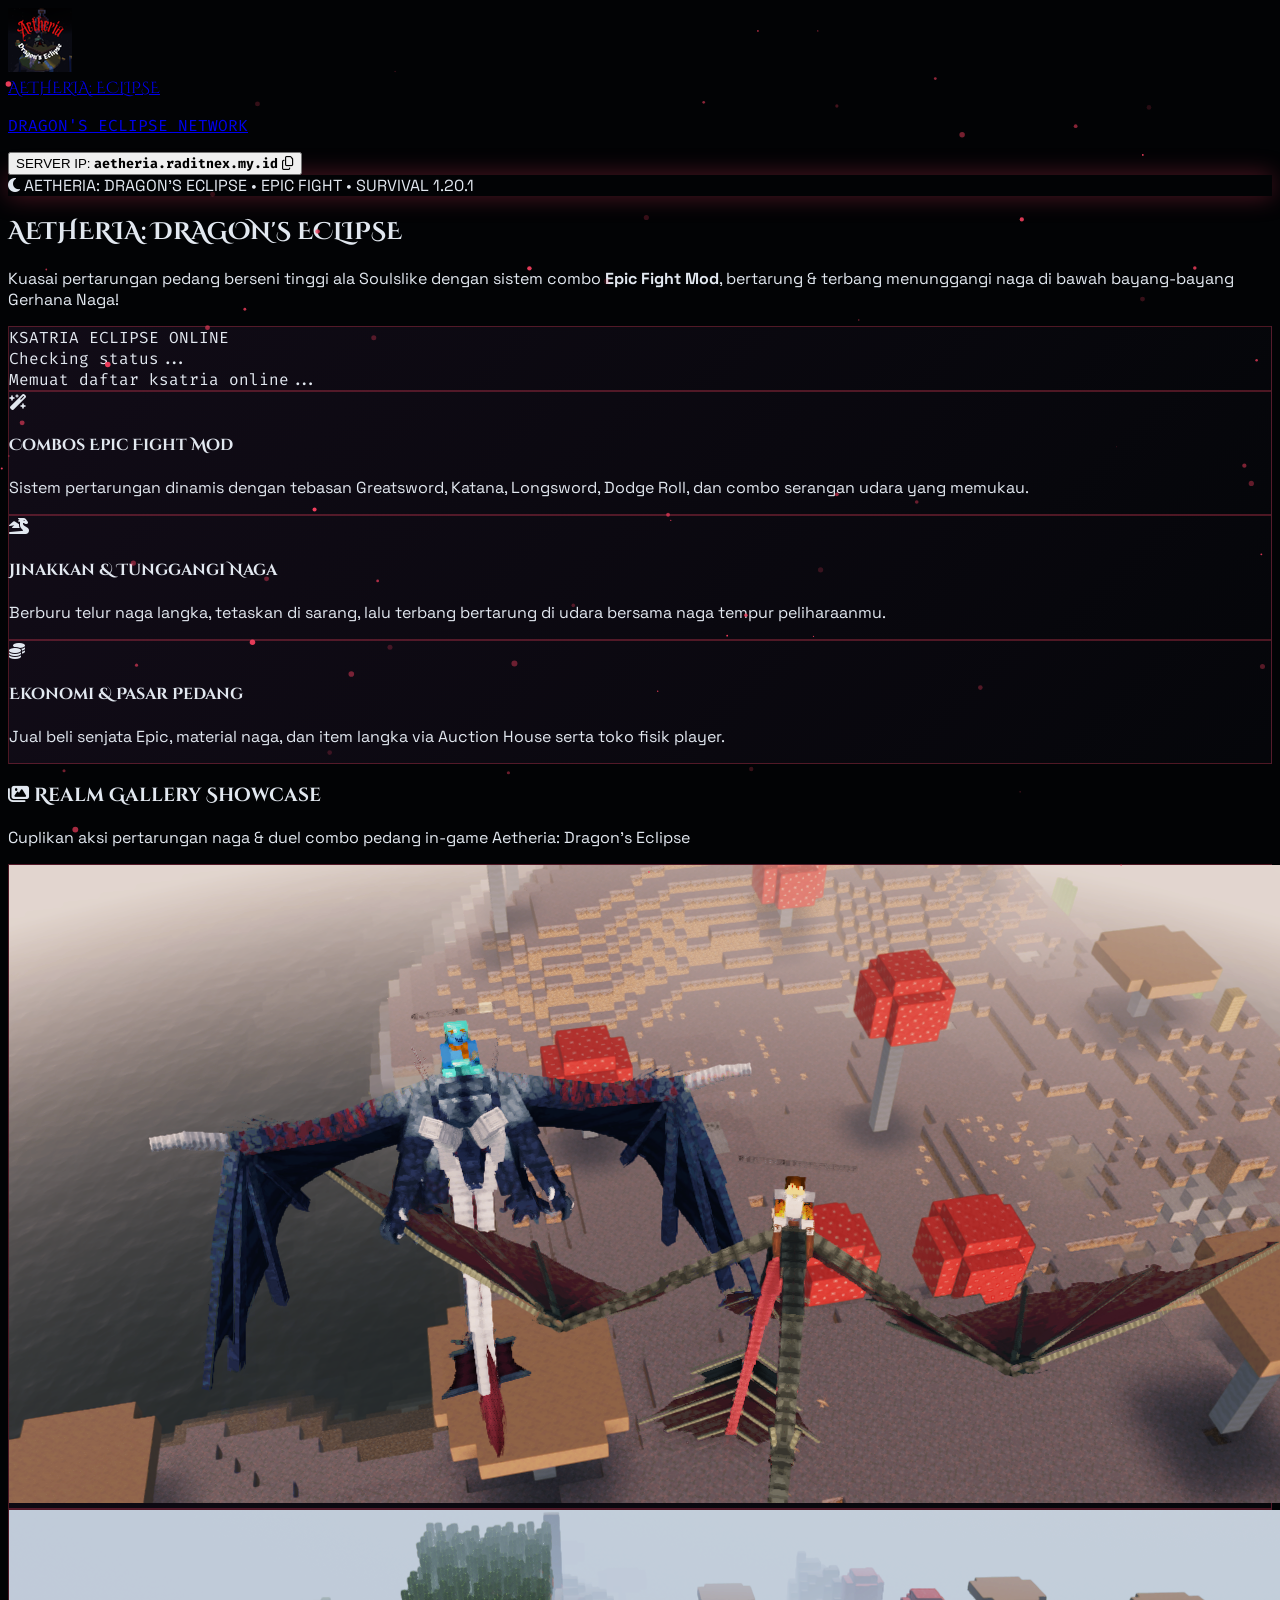
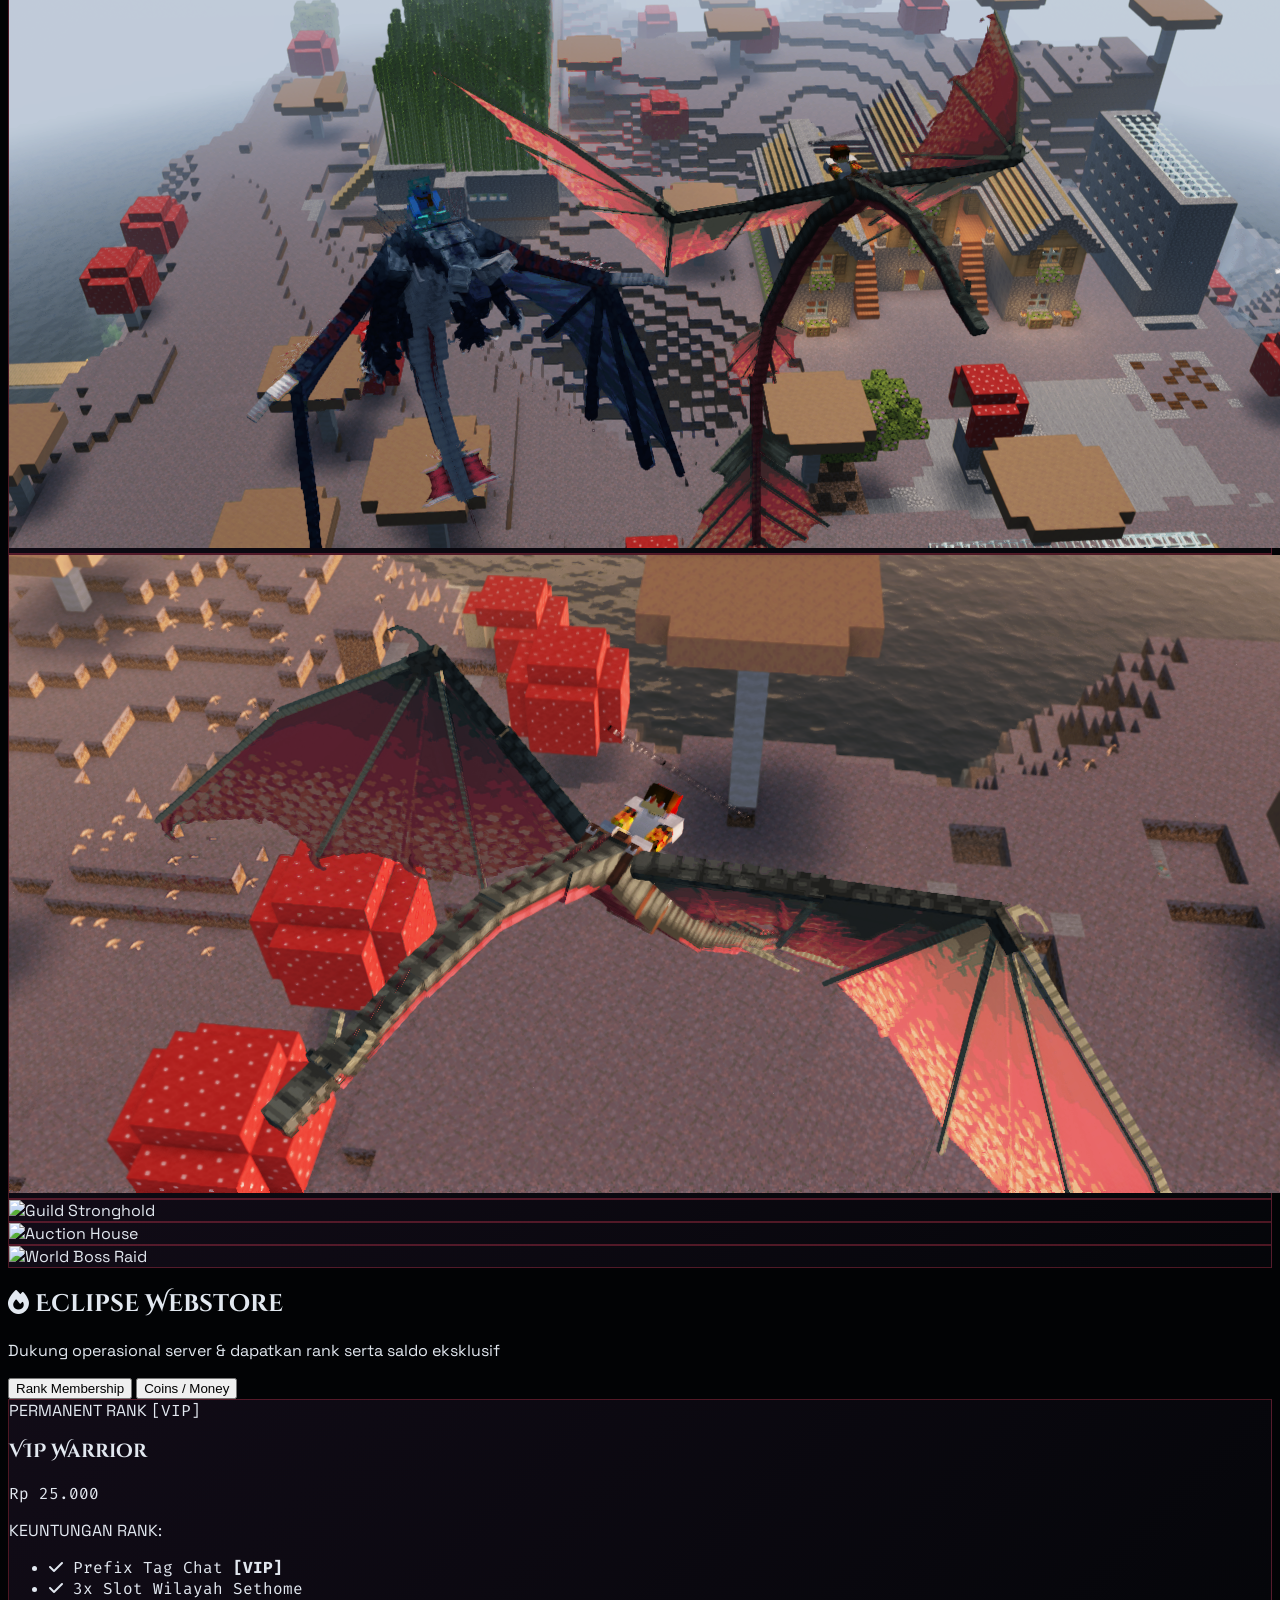
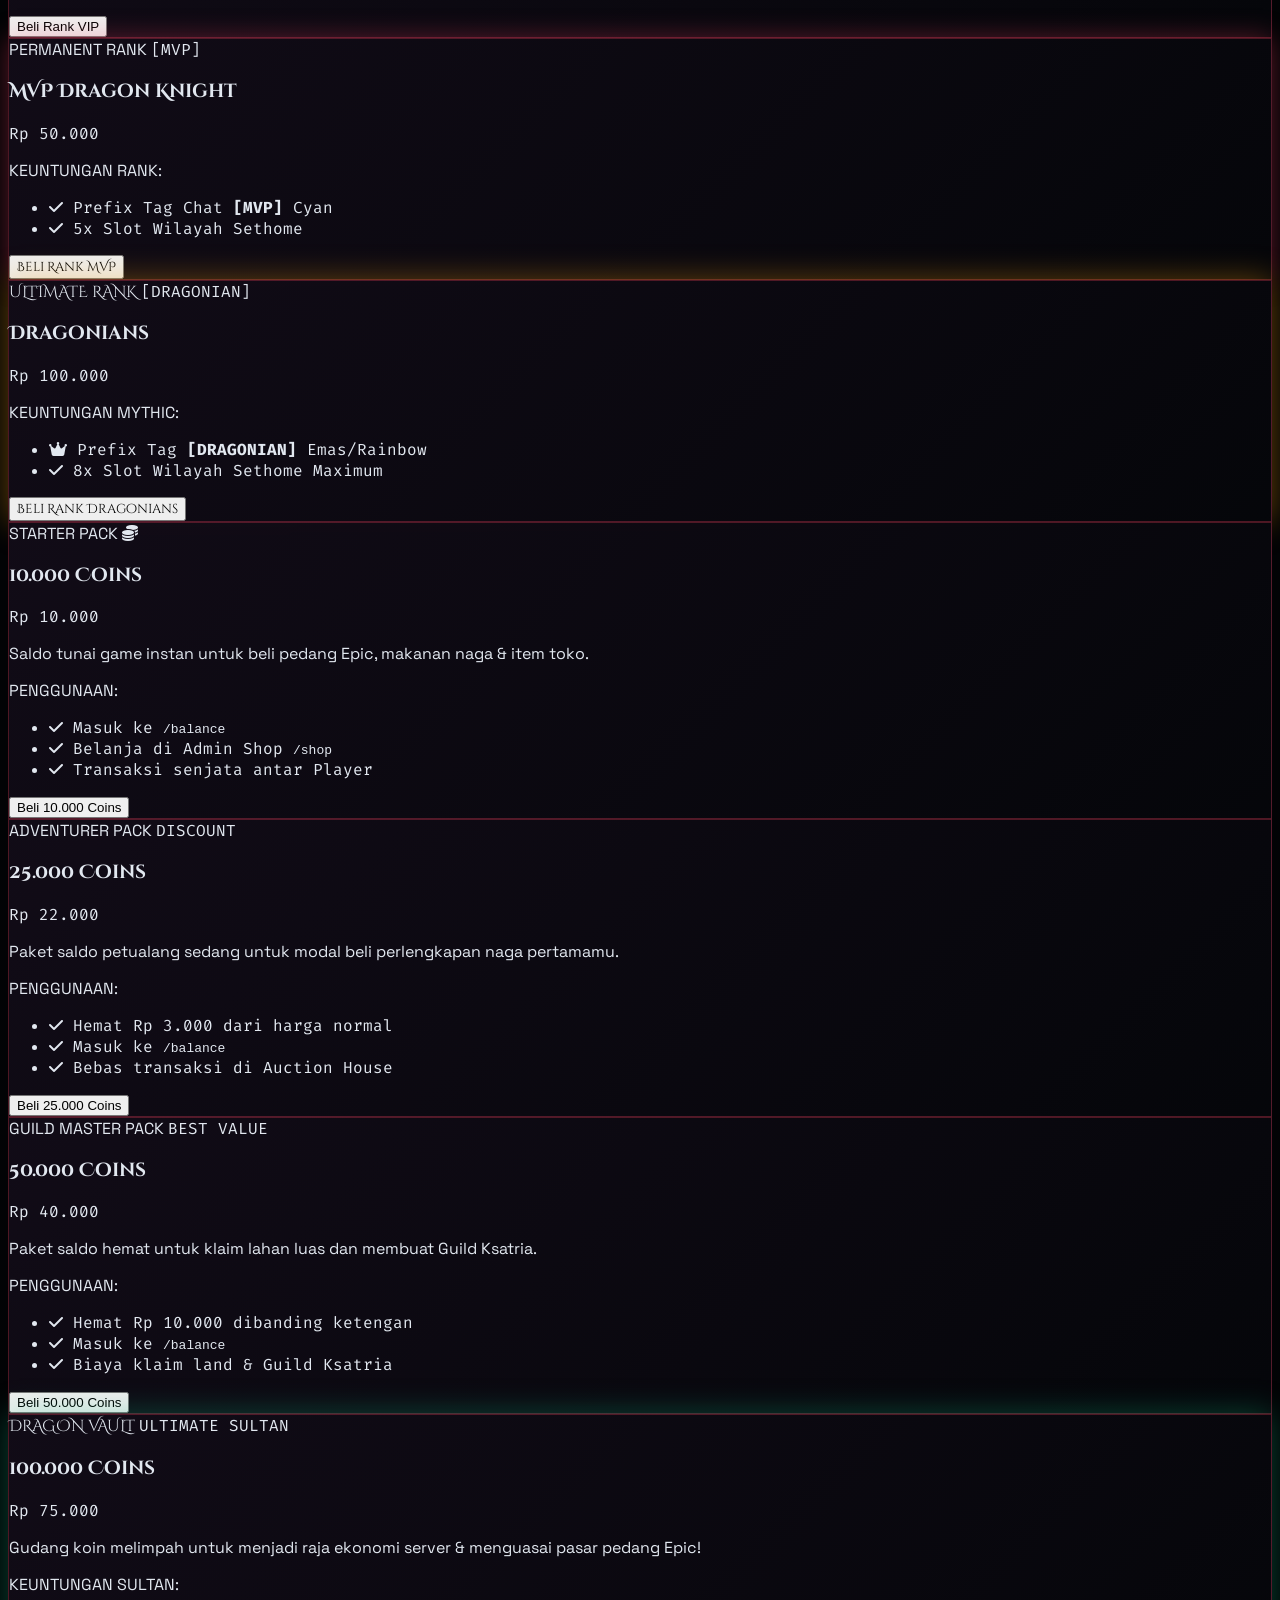
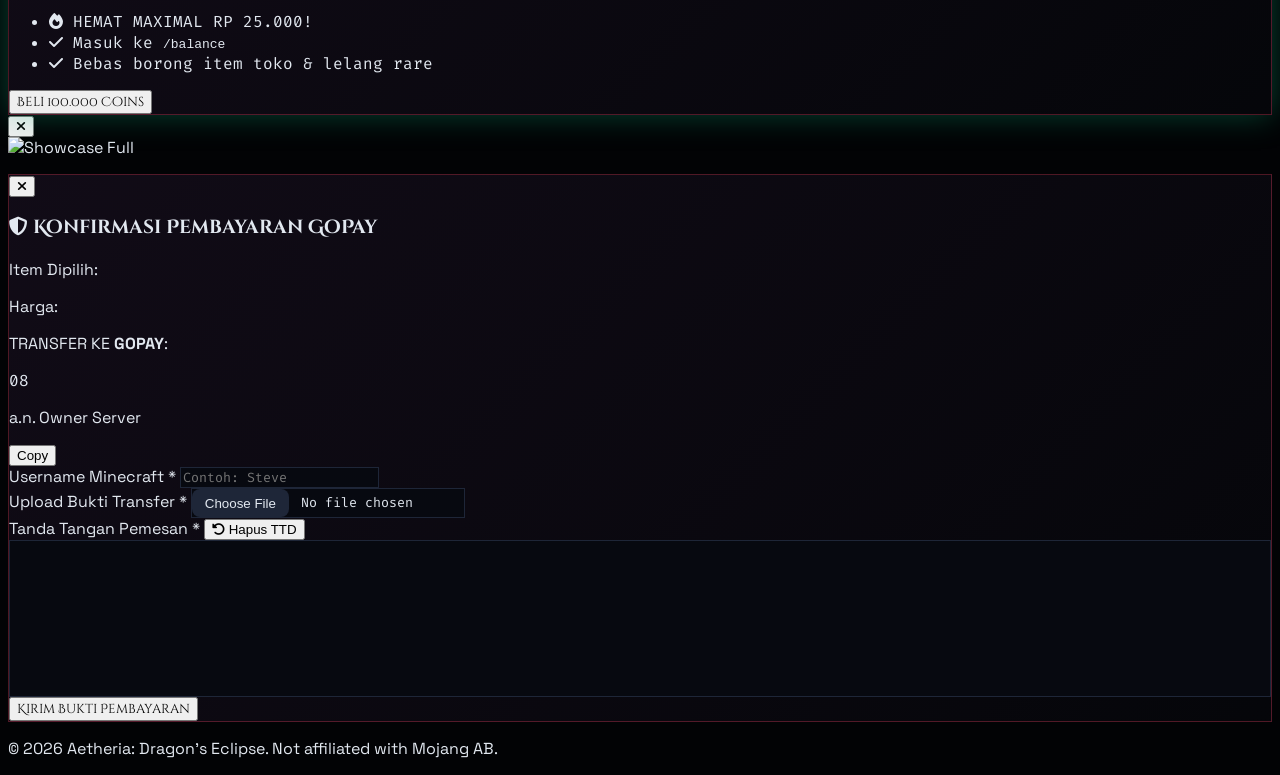
==== index.html @ 5180833a "tuf" ====
<!DOCTYPE html>
<html lang="id">
<head>
  <meta charset="UTF-8">
  <meta name="viewport" content="width=device-width, initial-scale=1.0">
  <title>Aetheria: Dragon's Eclipse — Official Action RPG & Survival Realm</title>

  <!-- FAVICON -->
  <link rel="icon" type="image/png" href="aetheria.png">

  <!-- Tailwind CSS CDN -->
  <script src="https://cdn.tailwindcss.com"></script>
  <!-- Google Fonts: Cinzel Decorative, Space Grotesk, & Fira Code -->
  <link rel="preconnect" href="https://fonts.googleapis.com">
  <link rel="preconnect" href="https://fonts.gstatic.com" crossorigin>
  <link href="https://fonts.googleapis.com/css2?family=Cinzel+Decorative:wght@700;900&family=Fira+Code:wght@500;700&family=Space+Grotesk:wght@500;600;700;800&display=swap" rel="stylesheet">
  <!-- Signature Pad CDN -->
  <script src="https://cdn.jsdelivr.net/npm/signature_pad@4.1.7/dist/signature_pad.umd.min.js"></script>
  <!-- FontAwesome Icons -->
  <link rel="stylesheet" href="https://cdnjs.cloudflare.com/ajax/libs/font-awesome/6.4.0/css/all.min.css">

  <style>
    body {
      background-color: #020305;
      color: #e2e8f0;
      font-family: 'Space Grotesk', sans-serif;
      overflow-x: hidden;
    }
    .font-epic {
      font-family: 'Cinzel Decorative', serif;
    }
    .font-mono-code {
      font-family: 'Fira Code', monospace;
    }

    /* Fullscreen Particle Canvas */
    #emberCanvas {
      position: fixed;
      top: 0;
      left: 0;
      width: 100vw;
      height: 100vh;
      pointer-events: none;
      z-index: 1;
    }

    /* AAA Game Supreme Glass Cards */
    .supreme-card {
      background: linear-gradient(135deg, rgba(18, 12, 24, 0.95), rgba(5, 6, 10, 0.98));
      border: 1px solid rgba(244, 63, 94, 0.3);
      backdrop-filter: blur(14px);
      transition: all 0.35s cubic-bezier(0.25, 0.8, 0.25, 1);
    }
    .supreme-card:hover {
      border-color: rgba(244, 63, 94, 0.9);
      box-shadow: 0 0 35px -5px rgba(244, 63, 94, 0.45);
      transform: translateY(-4px);
    }

    /* Animated Fire Aura Glowing Text */
    @keyframes dragonGlow {
      0%, 100% { 
        text-shadow: 0 0 25px rgba(244, 63, 94, 0.8), 0 0 50px rgba(245, 158, 11, 0.5); 
      }
      50% { 
        text-shadow: 0 0 45px rgba(244, 63, 94, 1), 0 0 75px rgba(245, 158, 11, 0.8), 0 0 100px rgba(225, 29, 72, 0.6); 
      }
    }
    .dragon-title {
      animation: dragonGlow 2.8s infinite ease-in-out;
    }

    .glow-rose {
      box-shadow: 0 0 25px rgba(244, 63, 94, 0.35);
    }
    .glow-gold {
      box-shadow: 0 0 30px rgba(245, 158, 11, 0.4);
    }
    .glow-emerald {
      box-shadow: 0 0 30px rgba(16, 185, 129, 0.35);
    }

    .input-box {
      background-color: #070910;
      border: 1px solid #1e2638;
      transition: all 0.2s ease-in-out;
    }
    .input-box:focus {
      border-color: #f43f5e;
      box-shadow: 0 0 12px rgba(244, 63, 94, 0.3);
      outline: none;
    }
    
    /* File Input Styling Fix */
    input[type="file"]::file-selector-button {
      background-color: #1e2638;
      color: #e2e8f0;
      border: none;
      padding: 0.4rem 0.8rem;
      border-radius: 0.5rem;
      margin-right: 0.75rem;
      cursor: pointer;
      transition: background 0.2s;
    }
    input[type="file"]::file-selector-button:hover {
      background-color: #f43f5e;
      color: #ffffff;
    }
  </style>
</head>
<body class="min-h-screen flex flex-col justify-between antialiased selection:bg-rose-600 selection:text-white relative">

  <!-- DYNAMIC EMBERS & MAGIC CANVAS -->
  <canvas id="emberCanvas"></canvas>

  <!-- CUSTOM HUD TOAST NOTIFICATION CONTAINER -->
  <div id="toast-container" class="fixed bottom-5 right-5 z-50 flex flex-col gap-3 pointer-events-none"></div>

  <div class="relative z-10 flex flex-col justify-between min-h-screen">
    
    <!-- TOP NAVBAR -->
    <header class="border-b border-rose-950/80 bg-[#020305]/95 sticky top-0 z-40 backdrop-blur-md">
      <div class="max-w-6xl mx-auto px-4 py-3 flex flex-col sm:flex-row justify-between items-center gap-3">
        
        <!-- LOGO BRAND -->
        <a href="#" class="flex items-center gap-3 group w-full sm:w-auto justify-between sm:justify-start">
          <div class="flex items-center gap-3">
            <!-- LOGO PNG CONTAINER (Border & BG dihapus agar transparan & pas) -->
            <div class="w-9 h-9 sm:w-10 sm:h-10 flex items-center justify-center group-hover:scale-105 transition shrink-0">
              <img src="aetheria.png" alt="Aetheria Logo" class="w-full h-full object-contain">
            </div>
            <div>
              <span class="font-epic font-black text-base sm:text-lg text-white tracking-widest block leading-tight">AETHERIA<span class="text-rose-500">: ECLIPSE</span></span>
              <p class="text-[9px] sm:text-[10px] text-slate-400 font-mono-code tracking-tight">DRAGON'S ECLIPSE NETWORK</p>
            </div>
          </div>
        </a>

        <!-- SERVER IP COPY WIDGET -->
        <button onclick="copyIP('aetheria.raditnex.my.id')" class="w-full sm:w-auto bg-slate-900/90 hover:bg-slate-800 border border-rose-500/50 text-xs px-3.5 py-2 rounded-xl transition flex items-center justify-center sm:justify-start gap-2 shadow-lg shadow-rose-950/40 active:scale-95">
          <span class="w-2 h-2 rounded-full bg-emerald-400 animate-pulse shrink-0"></span>
          <span class="text-slate-300 truncate text-[11px] sm:text-xs">SERVER IP: <strong class="text-white font-mono-code">aetheria.raditnex.my.id</strong></span>
          <i class="fa-regular fa-copy text-rose-400 shrink-0 ml-1"></i>
        </button>

      </div>
    </header>

    <!-- HERO SECTION -->
    <section class="max-w-6xl mx-auto px-4 py-8 md:py-20 w-full text-center">
      <div class="inline-flex items-center gap-2 bg-rose-950/90 border border-rose-500/60 text-rose-300 text-[10px] sm:text-xs font-semibold px-3 py-1.5 rounded-full mb-5 glow-rose max-w-full">
        <i class="fa-solid fa-moon text-amber-400 shrink-0"></i> 
        <span class="truncate">AETHERIA: DRAGON'S ECLIPSE • EPIC FIGHT • SURVIVAL 1.20.1</span>
      </div>
      
      <h1 class="text-3xl sm:text-5xl md:text-7xl font-black text-white tracking-tight leading-tight sm:leading-none uppercase font-epic dragon-title px-2">
        AETHERIA: <span class="bg-gradient-to-r from-rose-500 via-amber-400 to-rose-600 bg-clip-text text-transparent block sm:inline">DRAGON'S ECLIPSE</span>
      </h1>
      
      <p class="mt-4 sm:mt-5 text-slate-300 text-xs sm:text-base leading-relaxed max-w-2xl mx-auto px-2">
        Kuasai pertarungan pedang berseni tinggi ala Soulslike dengan sistem combo <strong class="text-rose-400">Epic Fight Mod</strong>, bertarung & terbang menunggangi naga di bawah bayang-bayang Gerhana Naga!
      </p>

      <!-- LIVE PLAYER LIST WIDGET -->
      <div class="mt-8 sm:mt-10 max-w-2xl mx-auto supreme-card p-4 sm:p-6 rounded-2xl text-left border-rose-500/50">
        <div class="flex flex-wrap justify-between items-center pb-3 border-b border-slate-800/80 gap-2">
          <div class="flex items-center gap-2">
            <span id="server-status-dot" class="w-2.5 h-2.5 rounded-full bg-gray-500"></span>
            <span class="text-[11px] sm:text-xs font-extrabold text-white uppercase font-mono-code tracking-wider">KSATRIA ECLIPSE ONLINE</span>
          </div>
          <div class="text-[11px] sm:text-xs font-mono-code text-slate-400">
            <span id="player-count-text" class="text-rose-400 font-bold">Checking status...</span>
          </div>
        </div>

        <!-- PLAYER AVATARS CONTAINER -->
        <div id="player-list-container" class="mt-3 sm:mt-4 flex flex-wrap gap-2 items-center min-h-[40px]">
          <span class="text-xs text-slate-500 italic font-mono-code">Memuat daftar ksatria online...</span>
        </div>
      </div>
    </section>

    <!-- GAMEPLAY HIGHLIGHTS -->
    <section class="max-w-6xl mx-auto px-4 py-4 sm:py-6 w-full">
      <div class="grid grid-cols-1 md:grid-cols-3 gap-4 sm:gap-6">
        
        <div class="supreme-card p-5 sm:p-6 rounded-2xl flex flex-col justify-start">
          <div class="w-10 h-10 sm:w-12 sm:h-12 bg-rose-500/10 border border-rose-500/40 text-rose-400 rounded-xl flex items-center justify-center text-lg sm:text-xl mb-3 sm:mb-4 shadow-lg shadow-rose-950/50">
            <i class="fa-solid fa-wand-magic-sparkles"></i>
          </div>
          <h4 class="text-base sm:text-lg font-bold text-white mb-1.5 font-epic">Combos Epic Fight Mod</h4>
          <p class="text-xs text-slate-400 leading-relaxed">Sistem pertarungan dinamis dengan tebasan Greatsword, Katana, Longsword, Dodge Roll, dan combo serangan udara yang memukau.</p>
        </div>

        <div class="supreme-card p-5 sm:p-6 rounded-2xl flex flex-col justify-start">
          <div class="w-10 h-10 sm:w-12 sm:h-12 bg-amber-500/10 border border-amber-500/40 text-amber-400 rounded-xl flex items-center justify-center text-lg sm:text-xl mb-3 sm:mb-4 shadow-lg shadow-amber-950/50">
            <i class="fa-solid fa-dragon"></i>
          </div>
          <h4 class="text-base sm:text-lg font-bold text-white mb-1.5 font-epic">Jinakkan & Tunggangi Naga</h4>
          <p class="text-xs text-slate-400 leading-relaxed">Berburu telur naga langka, tetaskan di sarang, lalu terbang bertarung di udara bersama naga tempur peliharaanmu.</p>
        </div>

        <div class="supreme-card p-5 sm:p-6 rounded-2xl flex flex-col justify-start">
          <div class="w-10 h-10 sm:w-12 sm:h-12 bg-emerald-500/10 border border-emerald-500/40 text-emerald-400 rounded-xl flex items-center justify-center text-lg sm:text-xl mb-3 sm:mb-4 shadow-lg shadow-emerald-950/50">
            <i class="fa-solid fa-coins"></i>
          </div>
          <h4 class="text-base sm:text-lg font-bold text-white mb-1.5 font-epic">Ekonomi & Pasar Pedang</h4>
          <p class="text-xs text-slate-400 leading-relaxed">Jual beli senjata Epic, material naga, dan item langka via Auction House serta toko fisik player.</p>
        </div>

      </div>
    </section>

    <!-- MEDIA GALLERY SECTION -->
    <section class="max-w-6xl mx-auto px-4 py-8 sm:py-10 w-full">
      <div class="flex flex-col sm:flex-row justify-between items-start sm:items-center gap-2 mb-6 sm:mb-8">
        <div>
          <h3 class="text-xl sm:text-3xl font-black text-white tracking-tight font-epic flex items-center gap-2.5">
            <i class="fa-solid fa-images text-rose-500"></i> Realm Gallery Showcase
          </h3>
          <p class="text-xs text-slate-400 mt-1">Cuplikan aksi pertarungan naga & duel combo pedang in-game Aetheria: Dragon's Eclipse</p>
        </div>
      </div>

      <!-- GALLERY GRID -->
      <div class="grid grid-cols-1 sm:grid-cols-2 md:grid-cols-3 gap-4 sm:gap-5">
        
        <!-- PHOTO 1 -->
        <div onclick="openLightbox('img1.png', 'Pertarungan Sengit Naga Fire Drake')" class="group supreme-card rounded-2xl overflow-hidden cursor-pointer relative">
          <div class="aspect-video overflow-hidden">
            <img src="./albums/img1.png" alt="Dragon Battle" class="w-full h-full object-cover group-hover:scale-110 transition duration-500">
          </div>
        </div>

        <!-- PHOTO 2 -->
        <div onclick="openLightbox('img2.png', 'Duel Combo Pedang Epic Fight')" class="group supreme-card rounded-2xl overflow-hidden cursor-pointer relative">
          <div class="aspect-video overflow-hidden">
            <img src="./albums/img2.png" alt="Epic Sword Fight" class="w-full h-full object-cover group-hover:scale-110 transition duration-500">
          </div>
        </div>

        <!-- PHOTO 3 -->
        <div onclick="openLightbox('img3.png', 'Terbang Menjelajahi Sarang Naga')" class="group supreme-card rounded-2xl overflow-hidden cursor-pointer relative">
          <div class="aspect-video overflow-hidden">
            <img src="./albums/img3.png" alt="Dragon Mount Flight" class="w-full h-full object-cover group-hover:scale-110 transition duration-500">
          </div>
        </div>

        <!-- PHOTO 4 -->
        <div onclick="openLightbox('img4.png', 'Kastil Pertahanan Guild Ksatria')" class="group supreme-card rounded-2xl overflow-hidden cursor-pointer relative">
          <div class="aspect-video overflow-hidden">
            <img src="./albums/img4.png" alt="Guild Stronghold" class="w-full h-full object-cover group-hover:scale-110 transition duration-500">
          </div>
        </div>

        <!-- PHOTO 5 -->
        <div onclick="openLightbox('img5.png', 'Pasar Lelang Pedang & Item Rare')" class="group supreme-card rounded-2xl overflow-hidden cursor-pointer relative">
          <div class="aspect-video overflow-hidden">
            <img src="./albums/galeri5.png" alt="Auction House" class="w-full h-full object-cover group-hover:scale-110 transition duration-500">
          </div>
        </div>

        <!-- PHOTO 6 -->
        <div onclick="openLightbox('img6.png', 'Raid Boss Dragon World Event')" class="group supreme-card rounded-2xl overflow-hidden cursor-pointer relative">
          <div class="aspect-video overflow-hidden">
            <img src="./albums/img6.png" alt="World Boss Raid" class="w-full h-full object-cover group-hover:scale-110 transition duration-500">
          </div>
        </div>

      </div>
    </section>

    <!-- WEBSTORE CATALOG -->
    <main id="store" class="max-w-6xl mx-auto px-4 py-8 sm:py-12 w-full border-t border-slate-800/80">
      
      <!-- CATEGORY SWITCHER -->
      <div class="flex flex-col sm:flex-row justify-between items-start sm:items-center gap-4 mb-8">
        <div>
          <h2 class="text-2xl sm:text-3xl font-black text-white tracking-tight font-epic flex items-center gap-2">
            <i class="fa-solid fa-fire text-rose-500"></i> Eclipse Webstore
          </h2>
          <p class="text-xs text-slate-400 mt-0.5">Dukung operasional server & dapatkan rank serta saldo eksklusif</p>
        </div>

        <div class="flex w-full sm:w-auto bg-slate-900/90 p-1.5 rounded-xl border border-slate-800 text-xs font-semibold">
          <button onclick="switchTab('rank')" id="tab-rank" class="flex-1 sm:flex-none px-4 sm:px-5 py-2.5 rounded-lg bg-rose-600 text-white shadow-lg shadow-rose-900/40 transition">
            Rank Membership
          </button>
          <button onclick="switchTab('money')" id="tab-money" class="flex-1 sm:flex-none px-4 sm:px-5 py-2.5 rounded-lg text-slate-400 hover:text-white transition">
            Coins / Money
          </button>
        </div>
      </div>

      <!-- CATALOG GRID -->
      <div class="grid grid-cols-1 sm:grid-cols-2 lg:grid-cols-3 gap-6" id="store-grid">
        
        <!-- ITEM RANK 1: VIP WARRIOR -->
        <div class="item-card item-rank supreme-card p-5 sm:p-6 rounded-2xl flex flex-col justify-between">
          <div>
            <div class="flex justify-between items-center mb-3">
              <span class="bg-amber-500/10 text-amber-400 border border-amber-500/30 text-[11px] font-semibold px-2.5 py-1 rounded-md">PERMANENT RANK</span>
              <span class="text-xs font-mono-code text-amber-400 font-bold">[VIP]</span>
            </div>

            <h3 class="text-xl sm:text-2xl font-bold text-white font-epic">VIP Warrior</h3>
            <p class="text-2xl sm:text-3xl font-extrabold text-amber-400 my-2 font-mono-code">Rp 25.000</p>
            <p class="text-xs text-slate-400 mb-6 leading-relaxed"></p> <!-- deskripsi rank -->

            <div class="border-t border-slate-800/80 pt-4 mb-6">
              <p class="text-[11px] font-bold text-slate-400 uppercase tracking-wider mb-3">KEUNTUNGAN RANK:</p>
              <ul class="text-xs text-slate-300 space-y-2.5 font-mono-code">
                <li class="flex items-center gap-2"><i class="fa-solid fa-check text-amber-400"></i> Prefix Tag Chat <strong class="text-amber-300">[VIP]</strong></li>
                <li class="flex items-center gap-2"><i class="fa-solid fa-check text-amber-400"></i> 3x Slot Wilayah Sethome</li>
              </ul>
            </div>
          </div>

          <button onclick="openModal('VIP Warrior', 'Rp 25.000', 'Rank')" class="w-full bg-amber-500 hover:bg-amber-400 text-slate-950 font-bold py-3 rounded-xl transition text-xs shadow-lg shadow-amber-950/40">
            Beli Rank VIP
          </button>
        </div>

        <!-- ITEM RANK 2: MVP DRAGON KNIGHT -->
        <div class="item-card item-rank supreme-card p-5 sm:p-6 rounded-2xl flex flex-col justify-between border-rose-500/60 glow-rose">
          <div>
            <div class="flex justify-between items-center mb-3">
              <span class="bg-rose-500/10 text-rose-400 border border-rose-500/30 text-[11px] font-semibold px-2.5 py-1 rounded-md">PERMANENT RANK</span>
              <span class="text-xs font-mono-code text-cyan-400 font-bold">[MVP]</span>
            </div>

            <h3 class="text-xl sm:text-2xl font-bold text-white font-epic">MVP Dragon Knight</h3>
            <p class="text-2xl sm:text-3xl font-extrabold text-amber-400 my-2 font-mono-code">Rp 50.000</p>
            <p class="text-xs text-slate-400 mb-6 leading-relaxed"></p> <!-- deskripsi rank -->

            <div class="border-t border-slate-800/80 pt-4 mb-6">
              <p class="text-[11px] font-bold text-slate-400 uppercase tracking-wider mb-3">KEUNTUNGAN RANK:</p>
              <ul class="text-xs text-slate-300 space-y-2.5 font-mono-code">
                <li class="flex items-center gap-2"><i class="fa-solid fa-check text-rose-400"></i> Prefix Tag Chat <strong class="text-cyan-300">[MVP]</strong> Cyan</li>
                <li class="flex items-center gap-2"><i class="fa-solid fa-check text-rose-400"></i> 5x Slot Wilayah Sethome</li>
              </ul>
            </div>
          </div>

          <button onclick="openModal('MVP Dragon Knight', 'Rp 50.000', 'Rank')" class="w-full bg-rose-600 hover:bg-rose-500 text-white font-bold py-3 rounded-xl transition text-xs shadow-lg shadow-rose-950/40 font-epic">
            Beli Rank MVP
          </button>
        </div>

        <!-- ITEM RANK 3: DRAGONIAN -->
        <div class="item-card item-rank supreme-card p-5 sm:p-6 rounded-2xl flex flex-col justify-between border-amber-500/80 glow-gold relative overflow-hidden">
          <div class="absolute -right-10 -top-10 w-28 h-28 bg-amber-500/10 rounded-full blur-2xl pointer-events-none"></div>
          <div>
            <div class="flex justify-between items-center mb-3">
              <span class="bg-gradient-to-r from-amber-500/20 to-rose-500/20 text-amber-300 border border-amber-500/40 text-[11px] font-extrabold px-2.5 py-1 rounded-md font-epic">ULTIMATE RANK</span>
              <span class="text-xs font-mono-code text-amber-300 font-extrabold tracking-wider">[DRAGONIAN]</span>
            </div>

            <h3 class="text-xl sm:text-2xl font-bold text-transparent bg-clip-text bg-gradient-to-r from-amber-300 via-rose-300 to-amber-400 font-epic">Dragonians</h3>
            <p class="text-2xl sm:text-3xl font-extrabold text-amber-300 my-2 font-mono-code">Rp 100.000</p>

            <div class="border-t border-slate-800/80 pt-4 mb-6">
              <p class="text-[11px] font-bold text-amber-400 uppercase tracking-wider mb-3">KEUNTUNGAN MYTHIC:</p>
              <ul class="text-xs text-slate-300 space-y-2.5 font-mono-code">
                <li class="flex items-center gap-2"><i class="fa-solid fa-crown text-amber-400"></i> Prefix Tag <strong class="text-amber-300">[DRAGONIAN]</strong> Emas/Rainbow</li>
                <li class="flex items-center gap-2"><i class="fa-solid fa-check text-amber-400"></i> 8x Slot Wilayah Sethome Maximum</li>
              </ul>
            </div>
          </div>

          <button onclick="openModal('Dragonians Rank', 'Rp 100.000', 'Rank')" class="w-full bg-gradient-to-r from-amber-500 to-rose-600 hover:from-amber-400 hover:to-rose-500 text-slate-950 font-black py-3 rounded-xl transition text-xs shadow-lg shadow-amber-950/50 font-epic tracking-wider">
            Beli Rank Dragonians
          </button>
        </div>

        <!-- ================= MONEY / COINS CATALOG ================= -->

        <!-- ITEM MONEY 1: 10K COINS -->
        <div class="item-card item-money supreme-card p-5 sm:p-6 rounded-2xl flex-col justify-between hidden">
          <div>
            <div class="flex justify-between items-center mb-3">
              <span class="bg-emerald-500/10 text-emerald-400 border border-emerald-500/30 text-[11px] font-semibold px-2.5 py-1 rounded-md">STARTER PACK</span>
              <span class="text-xs font-mono-code text-emerald-400 font-bold"><i class="fa-solid fa-coins"></i></span>
            </div>

            <h3 class="text-xl sm:text-2xl font-bold text-white font-epic">10.000 Coins</h3>
            <p class="text-2xl sm:text-3xl font-extrabold text-emerald-400 my-2 font-mono-code">Rp 10.000</p>
            <p class="text-xs text-slate-400 mb-6 leading-relaxed">Saldo tunai game instan untuk beli pedang Epic, makanan naga & item toko.</p>

            <div class="border-t border-slate-800/80 pt-4 mb-6">
              <p class="text-[11px] font-bold text-slate-400 uppercase tracking-wider mb-3">PENGGUNAAN:</p>
              <ul class="text-xs text-slate-300 space-y-2.5 font-mono-code">
                <li class="flex items-center gap-2"><i class="fa-solid fa-check text-emerald-400"></i> Masuk ke <code class="bg-slate-950 px-1.5 py-0.5 rounded text-emerald-300">/balance</code></li>
                <li class="flex items-center gap-2"><i class="fa-solid fa-check text-emerald-400"></i> Belanja di Admin Shop <code class="bg-slate-950 px-1.5 py-0.5 rounded text-emerald-300">/shop</code></li>
                <li class="flex items-center gap-2"><i class="fa-solid fa-check text-emerald-400"></i> Transaksi senjata antar Player</li>
              </ul>
            </div>
          </div>

          <button onclick="openModal('10.000 Coins', 'Rp 10.000', 'Money')" class="w-full bg-emerald-500 hover:bg-emerald-400 text-slate-950 font-bold py-3 rounded-xl transition text-xs shadow-lg shadow-emerald-950/40">
            Beli 10.000 Coins
          </button>
        </div>

        <!-- ITEM MONEY 2: 25K COINS -->
        <div class="item-card item-money supreme-card p-5 sm:p-6 rounded-2xl flex-col justify-between hidden">
          <div>
            <div class="flex justify-between items-center mb-3">
              <span class="bg-cyan-500/10 text-cyan-400 border border-cyan-500/30 text-[11px] font-semibold px-2.5 py-1 rounded-md">ADVENTURER PACK</span>
              <span class="text-xs font-mono-code text-cyan-400 font-bold">DISCOUNT</span>
            </div>

            <h3 class="text-xl sm:text-2xl font-bold text-white font-epic">25.000 Coins</h3>
            <p class="text-2xl sm:text-3xl font-extrabold text-emerald-400 my-2 font-mono-code">Rp 22.000</p>
            <p class="text-xs text-slate-400 mb-6 leading-relaxed">Paket saldo petualang sedang untuk modal beli perlengkapan naga pertamamu.</p>

            <div class="border-t border-slate-800/80 pt-4 mb-6">
              <p class="text-[11px] font-bold text-slate-400 uppercase tracking-wider mb-3">PENGGUNAAN:</p>
              <ul class="text-xs text-slate-300 space-y-2.5 font-mono-code">
                <li class="flex items-center gap-2"><i class="fa-solid fa-check text-emerald-400"></i> Hemat Rp 3.000 dari harga normal</li>
                <li class="flex items-center gap-2"><i class="fa-solid fa-check text-emerald-400"></i> Masuk ke <code class="bg-slate-950 px-1.5 py-0.5 rounded text-emerald-300">/balance</code></li>
                <li class="flex items-center gap-2"><i class="fa-solid fa-check text-emerald-400"></i> Bebas transaksi di Auction House</li>
              </ul>
            </div>
          </div>

          <button onclick="openModal('25.000 Coins', 'Rp 22.000', 'Money')" class="w-full bg-emerald-500 hover:bg-emerald-400 text-slate-950 font-bold py-3 rounded-xl transition text-xs shadow-lg shadow-emerald-950/40">
            Beli 25.000 Coins
          </button>
        </div>

        <!-- ITEM MONEY 3: 50K COINS -->
        <div class="item-card item-money supreme-card p-5 sm:p-6 rounded-2xl flex-col justify-between hidden">
          <div>
            <div class="flex justify-between items-center mb-3">
              <span class="bg-emerald-500/10 text-emerald-400 border border-emerald-500/30 text-[11px] font-semibold px-2.5 py-1 rounded-md">GUILD MASTER PACK</span>
              <span class="text-xs font-mono-code text-amber-400 font-bold">BEST VALUE</span>
            </div>

            <h3 class="text-xl sm:text-2xl font-bold text-white font-epic">50.000 Coins</h3>
            <p class="text-2xl sm:text-3xl font-extrabold text-emerald-400 my-2 font-mono-code">Rp 40.000</p>
            <p class="text-xs text-slate-400 mb-6 leading-relaxed">Paket saldo hemat untuk klaim lahan luas dan membuat Guild Ksatria.</p>

            <div class="border-t border-slate-800/80 pt-4 mb-6">
              <p class="text-[11px] font-bold text-slate-400 uppercase tracking-wider mb-3">PENGGUNAAN:</p>
              <ul class="text-xs text-slate-300 space-y-2.5 font-mono-code">
                <li class="flex items-center gap-2"><i class="fa-solid fa-check text-emerald-400"></i> Hemat Rp 10.000 dibanding ketengan</li>
                <li class="flex items-center gap-2"><i class="fa-solid fa-check text-emerald-400"></i> Masuk ke <code class="bg-slate-950 px-1.5 py-0.5 rounded text-emerald-300">/balance</code></li>
                <li class="flex items-center gap-2"><i class="fa-solid fa-check text-emerald-400"></i> Biaya klaim land & Guild Ksatria</li>
              </ul>
            </div>
          </div>

          <button onclick="openModal('50.000 Coins', 'Rp 40.000', 'Money')" class="w-full bg-emerald-500 hover:bg-emerald-400 text-slate-950 font-bold py-3 rounded-xl transition text-xs shadow-lg shadow-emerald-950/40">
            Beli 50.000 Coins
          </button>
        </div>

        <!-- ITEM MONEY 4: 100K COINS -->
        <div class="item-card item-money supreme-card p-5 sm:p-6 rounded-2xl flex-col justify-between border-emerald-500/70 glow-emerald relative overflow-hidden hidden">
          <div class="absolute -right-10 -top-10 w-28 h-28 bg-emerald-500/10 rounded-full blur-2xl pointer-events-none"></div>
          <div>
            <div class="flex justify-between items-center mb-3">
              <span class="bg-gradient-to-r from-emerald-500/20 to-teal-500/20 text-emerald-300 border border-emerald-500/40 text-[11px] font-extrabold px-2.5 py-1 rounded-md font-epic">DRAGON VAULT</span>
              <span class="text-xs font-mono-code text-amber-300 font-extrabold tracking-wider">ULTIMATE SULTAN</span>
            </div>

            <h3 class="text-xl sm:text-2xl font-bold text-transparent bg-clip-text bg-gradient-to-r from-emerald-300 via-teal-200 to-emerald-400 font-epic">100.000 Coins</h3>
            <p class="text-2xl sm:text-3xl font-extrabold text-emerald-300 my-2 font-mono-code">Rp 75.000</p>
            <p class="text-xs text-slate-400 mb-6 leading-relaxed">Gudang koin melimpah untuk menjadi raja ekonomi server & menguasai pasar pedang Epic!</p>

            <div class="border-t border-slate-800/80 pt-4 mb-6">
              <p class="text-[11px] font-bold text-emerald-400 uppercase tracking-wider mb-3">KEUNTUNGAN SULTAN:</p>
              <ul class="text-xs text-slate-300 space-y-2.5 font-mono-code">
                <li class="flex items-center gap-2"><i class="fa-solid fa-fire text-amber-400"></i> HEMAT MAXIMAL RP 25.000!</li>
                <li class="flex items-center gap-2"><i class="fa-solid fa-check text-emerald-400"></i> Masuk ke <code class="bg-slate-950 px-1.5 py-0.5 rounded text-emerald-300">/balance</code></li>
                <li class="flex items-center gap-2"><i class="fa-solid fa-check text-emerald-400"></i> Bebas borong item toko & lelang rare</li>
              </ul>
            </div>
          </div>

          <button onclick="openModal('100.000 Coins', 'Rp 75.000', 'Money')" class="w-full bg-gradient-to-r from-emerald-500 to-teal-600 hover:from-emerald-400 hover:to-teal-500 text-slate-950 font-black py-3 rounded-xl transition text-xs shadow-lg shadow-emerald-950/50 font-epic tracking-wider">
            Beli 100.000 Coins
          </button>
        </div>

      </div>
    </main>

    <!-- LIGHTBOX SHOWCASE MODAL -->
    <div id="lightboxModal" class="fixed inset-0 bg-black/90 backdrop-blur-md z-50 flex flex-col items-center justify-center p-4 hidden">
      <button onclick="closeLightbox()" class="absolute top-5 right-5 text-white hover:text-rose-500 text-2xl transition">
        <i class="fa-solid fa-xmark"></i>
      </button>
      <div class="max-w-4xl w-full text-center">
        <img id="lightboxImg" src="" alt="Showcase Full" class="max-h-[80vh] w-auto mx-auto rounded-2xl border border-rose-500/40 shadow-2xl">
        <p id="lightboxCaption" class="mt-4 text-sm font-semibold text-rose-300 font-epic"></p>
      </div>
    </div>

    <!-- MODAL CHECKOUT -->
    <div id="checkoutModal" class="fixed inset-0 bg-black/85 backdrop-blur-md z-50 flex items-center justify-center p-4 hidden">
      <div class="supreme-card w-full max-w-md p-5 sm:p-6 rounded-2xl relative shadow-2xl border-rose-500/60 max-h-[90vh] overflow-y-auto">
        
        <button onclick="closeModal()" class="absolute top-4 right-4 text-slate-400 hover:text-white text-sm w-8 h-8 flex items-center justify-center rounded-lg bg-slate-900 border border-slate-800">
          <i class="fa-solid fa-xmark"></i>
        </button>

        <h3 class="text-base sm:text-lg font-bold text-white mb-4 border-b border-slate-800/80 pb-3 font-epic flex items-center gap-2">
          <i class="fa-solid fa-shield-halved text-rose-500"></i> Konfirmasi Pembayaran GoPay
        </h3>

        <!-- SUMMARY -->
        <div class="bg-slate-950/80 p-3 sm:p-3.5 rounded-xl border border-slate-800/80 mb-4 text-xs flex justify-between items-center">
          <div>
            <p class="text-slate-400 text-[10px] sm:text-[11px]">Item Dipilih:</p>
            <p id="modal-item-name" class="font-bold text-white mt-0.5 font-epic"></p>
          </div>
          <div class="text-right">
            <p class="text-slate-400 text-[10px] sm:text-[11px]">Harga:</p>
            <p id="modal-item-price" class="font-bold text-emerald-400 mt-0.5 font-mono-code"></p>
          </div>
        </div>

        <!-- GOPAY INFO -->
        <div class="bg-blue-950/30 border border-blue-500/30 p-3 sm:p-3.5 rounded-xl mb-4 text-xs flex justify-between items-center">
          <div>
            <p class="text-slate-400 text-[9px] sm:text-[10px] tracking-wider font-semibold">TRANSFER KE <b>GOPAY</b>:</p>
            <p class="font-mono-code font-bold text-white text-xs sm:text-sm mt-0.5">08</p>
            <p class="text-[9px] sm:text-[10px] text-slate-400">a.n. Owner Server</p>
          </div>
          <button onclick="copyGopay('081234567890')" class="bg-blue-600 hover:bg-blue-500 text-white font-semibold text-xs px-3 py-1.5 rounded-lg transition shadow-md shadow-blue-950">
            Copy
          </button>
        </div>

        <!-- FORM -->
        <form id="orderForm" onsubmit="handleFormSubmit(event)" class="space-y-4 text-xs">
          <div>
            <label class="block text-slate-300 font-semibold mb-1.5">Username Minecraft *</label>
            <input type="text" id="usernameInput" required placeholder="Contoh: Steve" class="w-full input-box px-3.5 py-2.5 rounded-xl text-white font-mono-code">
          </div>

          <div>
            <label class="block text-slate-300 font-semibold mb-1.5">Upload Bukti Transfer *</label>
            <input type="file" id="proofInput" accept="image/*" required class="w-full input-box p-1.5 rounded-xl text-slate-400 font-mono-code text-xs">
          </div>

          <div>
            <div class="flex justify-between items-center mb-1.5">
              <label class="text-slate-300 font-semibold">Tanda Tangan Pemesan *</label>
              <button type="button" onclick="clearSignature()" class="text-[11px] text-rose-400 hover:text-rose-300 hover:underline flex items-center gap-1">
                <i class="fa-solid fa-rotate-left"></i> Hapus TTD
              </button>
            </div>
            <div class="input-box rounded-xl overflow-hidden border border-slate-800">
              <canvas id="signaturePad" class="w-full h-28 cursor-crosshair block"></canvas>
            </div>
          </div>

          <button type="submit" id="submitBtn" class="w-full bg-rose-600 hover:bg-rose-500 text-white font-bold py-3.5 rounded-xl transition text-xs mt-3 shadow-lg shadow-rose-950/60 font-epic tracking-wider uppercase">
            Kirim Bukti Pembayaran
          </button>
        </form>

      </div>
    </div>

    <!-- FOOTER -->
    <footer class="border-t border-slate-800/60 py-6 text-center text-xs text-slate-500">
      <p>&copy; 2026 Aetheria: Dragon's Eclipse. Not affiliated with Mojang AB.</p>
    </footer>

  </div>

  <!-- JAVASCRIPT & PARTICLES ENGINE -->
  <script>
    const DISCORD_WEBHOOK_URL = "https://aetheria-checkout.raditnur216531.workers.dev/";
    const SERVER_DOMAIN = "aetheria.raditnex.my.id";

    let signaturePad;
    let selectedItem = { name: '', price: '', category: '' };

    // CUSTOM HUD TOAST NOTIFICATION SYSTEM
    function showToast(message, type = 'info') {
      const container = document.getElementById('toast-container');
      const toast = document.createElement('div');

      const bgColors = {
        success: 'bg-slate-900/95 border-emerald-500/60 text-emerald-300',
        error: 'bg-slate-900/95 border-rose-500/60 text-rose-300',
        info: 'bg-slate-900/95 border-purple-500/60 text-purple-300'
      };

      const icons = {
        success: '<i class="fa-solid fa-circle-check text-emerald-400 text-sm"></i>',
        error: '<i class="fa-solid fa-triangle-exclamation text-rose-400 text-sm"></i>',
        info: '<i class="fa-solid fa-circle-info text-purple-400 text-sm"></i>'
      };

      toast.className = `pointer-events-auto flex items-center gap-3 px-4 py-3 rounded-xl border backdrop-blur-md shadow-xl text-xs font-mono-code transition duration-300 transform translate-y-2 opacity-0 ${bgColors[type] || bgColors.info}`;
      toast.innerHTML = `${icons[type] || icons.info} <span>${message}</span>`;

      container.appendChild(toast);

      playUiSound(type === 'error' ? 300 : 750, 'sine', 0.1);

      requestAnimationFrame(() => {
        toast.classList.remove('translate-y-2', 'opacity-0');
      });

      setTimeout(() => {
        toast.classList.add('translate-y-2', 'opacity-0');
        setTimeout(() => toast.remove(), 300);
      }, 3500);
    }

    // WEB AUDIO SYNTHESIZER
    function playUiSound(freq = 440, type = 'sine', duration = 0.08) {
      try {
        const audioCtx = new (window.AudioContext || window.webkitAudioContext)();
        const osc = audioCtx.createOscillator();
        const gain = audioCtx.createGain();
        osc.type = type;
        osc.frequency.value = freq;
        gain.gain.setValueAtTime(0.05, audioCtx.currentTime);
        gain.gain.exponentialRampToValueAtTime(0.001, audioCtx.currentTime + duration);
        osc.connect(gain);
        gain.connect(audioCtx.destination);
        osc.start();
        osc.stop(audioCtx.currentTime + duration);
      } catch (e) {}
    }

    // EMBERS PARTICLE ENGINE
    (function initEmbers() {
      const canvas = document.getElementById('emberCanvas');
      const ctx = canvas.getContext('2d');
      let width = canvas.width = window.innerWidth;
      let height = canvas.height = window.innerHeight;
      let mouse = { x: width / 2, y: height / 2 };

      window.addEventListener('mousemove', (e) => {
        mouse.x = e.clientX;
        mouse.y = e.clientY;
      });

      window.addEventListener('resize', () => {
        width = canvas.width = window.innerWidth;
        height = canvas.height = window.innerHeight;
      });

      const embers = Array.from({ length: 65 }, () => ({
        x: Math.random() * width,
        y: Math.random() * height,
        r: Math.random() * 2.5 + 0.6,
        dx: (Math.random() - 0.5) * 0.7,
        dy: -Math.random() * 1.5 - 0.4,
        alpha: Math.random() * 0.85 + 0.15
      }));

      function draw() {
        ctx.clearRect(0, 0, width, height);
        embers.forEach(e => {
          ctx.beginPath();
          ctx.arc(e.x, e.y, e.r, 0, Math.PI * 2);
          ctx.fillStyle = `rgba(244, 63, 94, ${e.alpha})`;
          ctx.fill();

          e.x += e.dx + (mouse.x - width / 2) * 0.00005;
          e.y += e.dy;

          if (e.y < 0) {
            e.y = height + 10;
            e.x = Math.random() * width;
          }
        });
        requestAnimationFrame(draw);
      }
      draw();
    })();

    // LIGHTBOX FUNCTIONS
    function openLightbox(url, caption) {
      document.getElementById('lightboxImg').src = url;
      document.getElementById('lightboxCaption').innerText = caption;
      document.getElementById('lightboxModal').classList.remove('hidden');
    }

    function closeLightbox() {
      playUiSound(300, 'sine');
      document.getElementById('lightboxModal').classList.add('hidden');
    }

    // FETCH LIVE ONLINE PLAYERS
    async function fetchOnlinePlayers() {
      const dot = document.getElementById('server-status-dot');
      const countText = document.getElementById('player-count-text');
      const container = document.getElementById('player-list-container');

      try {
        const response = await fetch(`https://api.mcsrvstat.us/3/${SERVER_DOMAIN}`);
        const data = await response.json();

        if (data.online) {
          dot.className = "w-2.5 h-2.5 rounded-full bg-emerald-400 animate-pulse";
          const onlineCount = data.players ? data.players.online : 0;
          const maxCount = data.players ? data.players.max : 0;
          countText.innerText = `${onlineCount} / ${maxCount} Warriors Online`;

          if (data.players && data.players.list && data.players.list.length > 0) {
            container.innerHTML = data.players.list.map(name => `
              <div class="flex items-center gap-2 bg-slate-900/90 border border-slate-800 hover:border-rose-500/50 px-2.5 py-1 rounded-xl transition">
                <img src="https://mc-heads.net/avatar/${name}/24" alt="${name}" class="w-5 h-5 rounded">
                <span class="text-[11px] font-mono-code text-slate-200 font-semibold">${name}</span>
              </div>
            `).join('');
          } else {
            container.innerHTML = `
              <div class="text-[11px] sm:text-xs text-slate-400 font-mono-code flex items-center gap-2 py-1">
                <i class="fa-solid fa-shield-halved text-slate-500"></i> Belum ada player/ksatria yang online saat ini.
              </div>
            `;
          }
        } else {
          dot.className = "w-2.5 h-2.5 rounded-full bg-red-500";
          countText.innerText = "Server Offline";
          container.innerHTML = `<span class="text-xs text-red-400 font-mono-code">Server sedang offline / Maintenance.</span>`;
        }
      } catch (err) {
        console.error("Gagal mengambil status server:", err);
        dot.className = "w-2.5 h-2.5 rounded-full bg-amber-500";
        countText.innerText = "Status Tidak Tersedia";
        container.innerHTML = `<span class="text-xs text-amber-400 font-mono-code">Gagal memuat list player online.</span>`;
      }
    }

    function switchTab(type) {
      playUiSound(600, 'square');
      const tabRank = document.getElementById('tab-rank');
      const tabMoney = document.getElementById('tab-money');
      const ranks = document.querySelectorAll('.item-rank');
      const moneys = document.querySelectorAll('.item-money');

      if (type === 'rank') {
        tabRank.className = "flex-1 sm:flex-none px-4 sm:px-5 py-2.5 rounded-lg bg-rose-600 text-white shadow-lg shadow-rose-900/40 transition";
        tabMoney.className = "flex-1 sm:flex-none px-4 sm:px-5 py-2.5 rounded-lg text-slate-400 hover:text-white transition";
        ranks.forEach(el => {
          el.classList.remove('hidden');
          el.classList.add('flex');
        });
        moneys.forEach(el => {
          el.classList.add('hidden');
          el.classList.remove('flex');
        });
      } else {
        tabMoney.className = "flex-1 sm:flex-none px-4 sm:px-5 py-2.5 rounded-lg bg-emerald-600 text-white shadow-lg shadow-emerald-900/40 transition";
        tabRank.className = "flex-1 sm:flex-none px-4 sm:px-5 py-2.5 rounded-lg text-slate-400 hover:text-white transition";
        moneys.forEach(el => {
          el.classList.remove('hidden');
          el.classList.add('flex');
        });
        ranks.forEach(el => {
          el.classList.add('hidden');
          el.classList.remove('flex');
        });
      }
    }

    window.addEventListener('DOMContentLoaded', () => {
      const canvas = document.getElementById('signaturePad');
      function resizeCanvas() {
        const ratio = Math.max(window.devicePixelRatio || 1, 1);
        canvas.width = canvas.offsetWidth * ratio;
        canvas.height = canvas.offsetHeight * ratio;
        canvas.getContext("2d").scale(ratio, ratio);
      }
      resizeCanvas();
      signaturePad = new SignaturePad(canvas, { penColor: "rgb(244, 63, 94)" });

      fetchOnlinePlayers();
      setInterval(fetchOnlinePlayers, 30000);
    });

    function openModal(name, price, category) {
      selectedItem = { name, price, category };
      document.getElementById('modal-item-name').innerText = name;
      document.getElementById('modal-item-price').innerText = price;
      document.getElementById('checkoutModal').classList.remove('hidden');
      
      setTimeout(() => {
        const canvas = document.getElementById('signaturePad');
        const ratio = Math.max(window.devicePixelRatio || 1, 1);
        canvas.width = canvas.offsetWidth * ratio;
        canvas.height = canvas.offsetHeight * ratio;
        canvas.getContext("2d").scale(ratio, ratio);
        if (signaturePad) signaturePad.clear();
      }, 50);
    }

    function closeModal() {
      playUiSound(300, 'sine');
      document.getElementById('checkoutModal').classList.add('hidden');
      document.getElementById('orderForm').reset();
      clearSignature();
    }

    function clearSignature() {
      if (signaturePad) signaturePad.clear();
    }

    function copyGopay(num) {
      navigator.clipboard.writeText(num);
      showToast(`Nomor GoPay tersalin: ${num}`, 'success');
    }

    function copyIP(ip) {
      navigator.clipboard.writeText(ip);
      showToast(`IP Server tersalin: ${ip}`, 'success');
    }

    async function handleFormSubmit(e) {
      e.preventDefault();

      if (signaturePad.isEmpty()) {
        showToast('Tanda tangan digital wajib diisi!', 'error');
        return;
      }

      const username = document.getElementById('usernameInput').value;
      const proofFile = document.getElementById('proofInput').files[0];
      const submitBtn = document.getElementById('submitBtn');

      submitBtn.disabled = true;
      submitBtn.innerText = "Mengirim Bukti...";

      try {
        const signatureBase64 = signaturePad.toDataURL();
        const signatureBlob = await (await fetch(signatureBase64)).blob();

        const formData = new FormData();
        const payloadJSON = {
          content: "📦 **ADA PESANAN AETHERIA WEBSTORE BARU (GOPAY)**",
          embeds: [{
            title: "AETHERIA: DRAGON'S ECLIPSE - DETAIL PESANAN",
            color: selectedItem.category === 'Rank' ? 15998046 : 4325229,
            fields: [
              { name: "Username", value: `\`${username}\``, inline: true },
              { name: "Kategori", value: selectedItem.category, inline: true },
              { name: "Item", value: selectedItem.name, inline: true },
              { name: "Harga", value: selectedItem.price, inline: true }
            ],
            timestamp: new Date().toISOString()
          }]
        };

        formData.append("payload_json", JSON.stringify(payloadJSON));
        formData.append("file1", proofFile, `bukti_${username}.png`);
        formData.append("file2", signatureBlob, `ttd_${username}.png`);

        const response = await fetch(DISCORD_WEBHOOK_URL, {
          method: "POST",
          body: formData
        });

        if (response.ok) {
          showToast('Bukti pembayaran & TTD berhasil terkirim ke Discord Admin!', 'success');
          closeModal();
        } else {
          showToast('Gagal mengirim bukti pembayaran ke Discord Webhook.', 'error');
        }

      } catch (err) {
        console.error(err);
        showToast('Terjadi kesalahan saat memproses data.', 'error');
      } finally {
        submitBtn.disabled = false;
        submitBtn.innerText = "Kirim Bukti Pembayaran";
      }
    }
  </script>
</body>
</html>
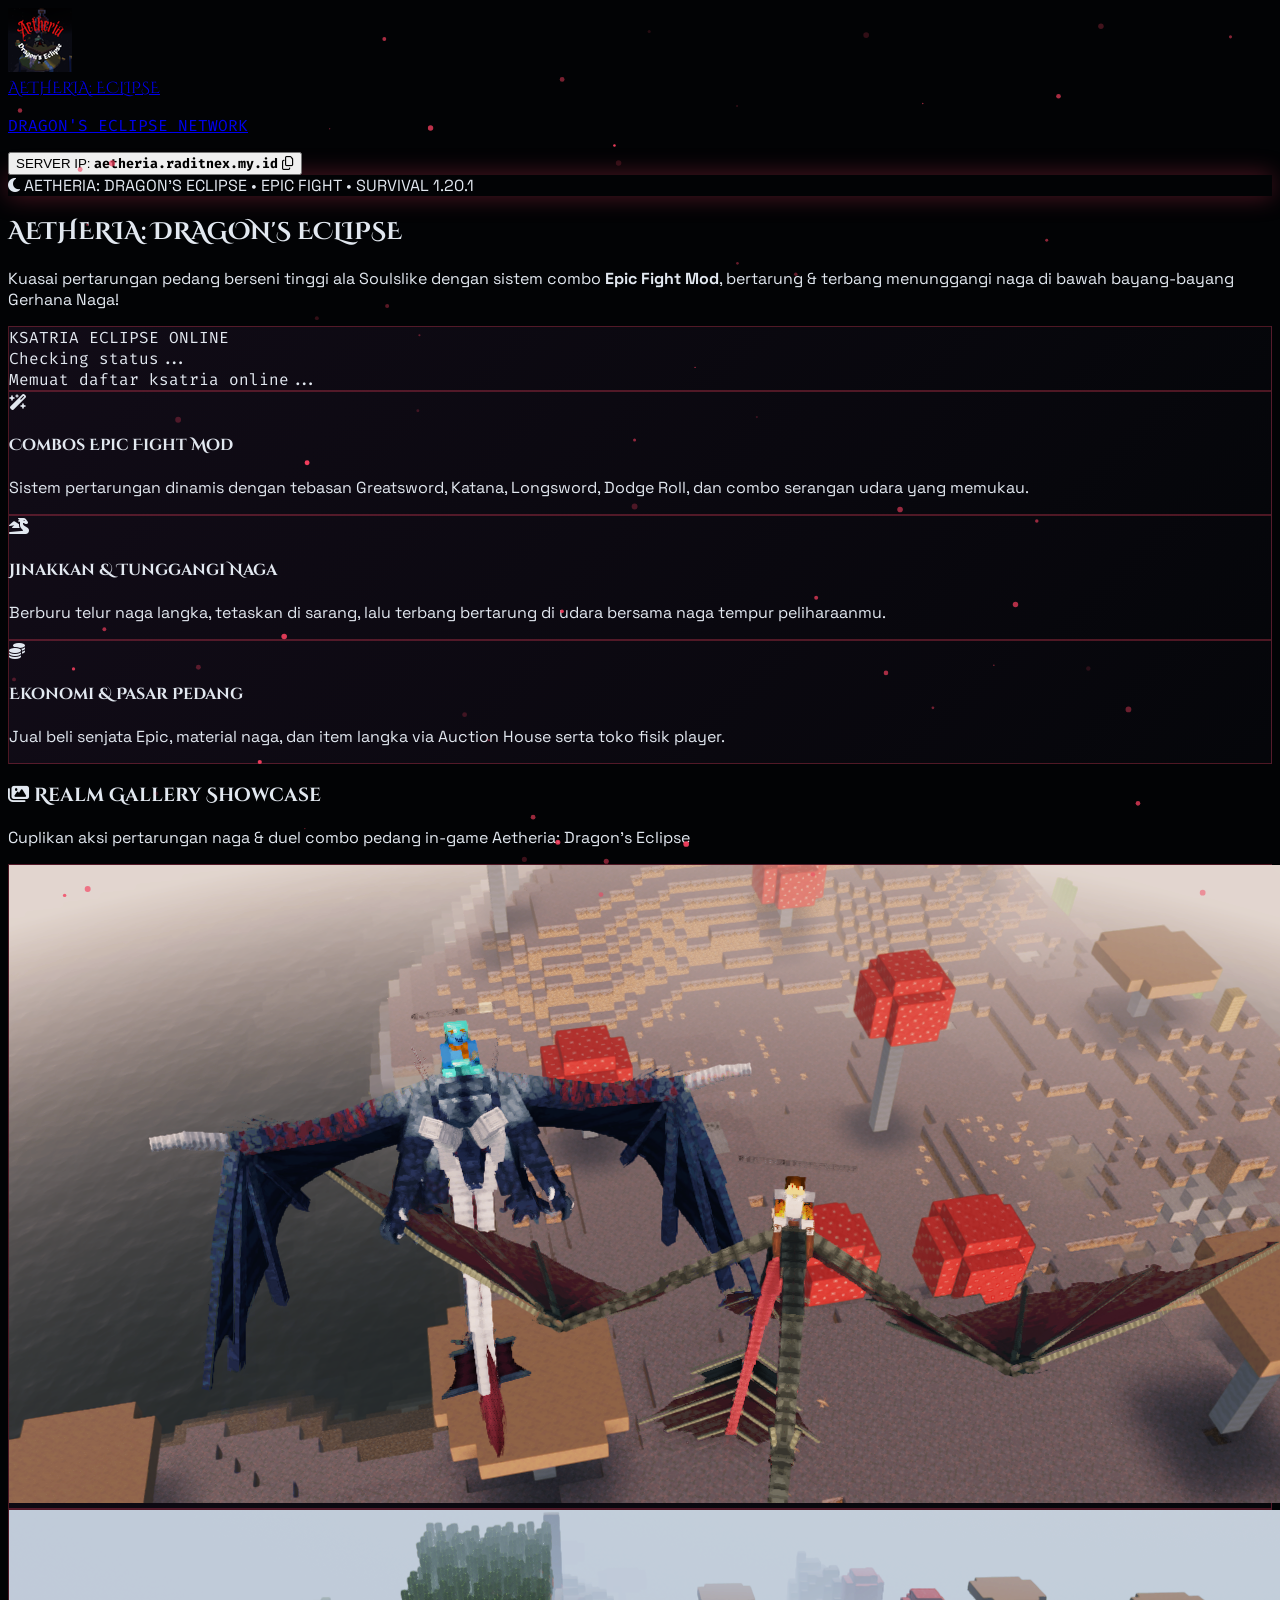
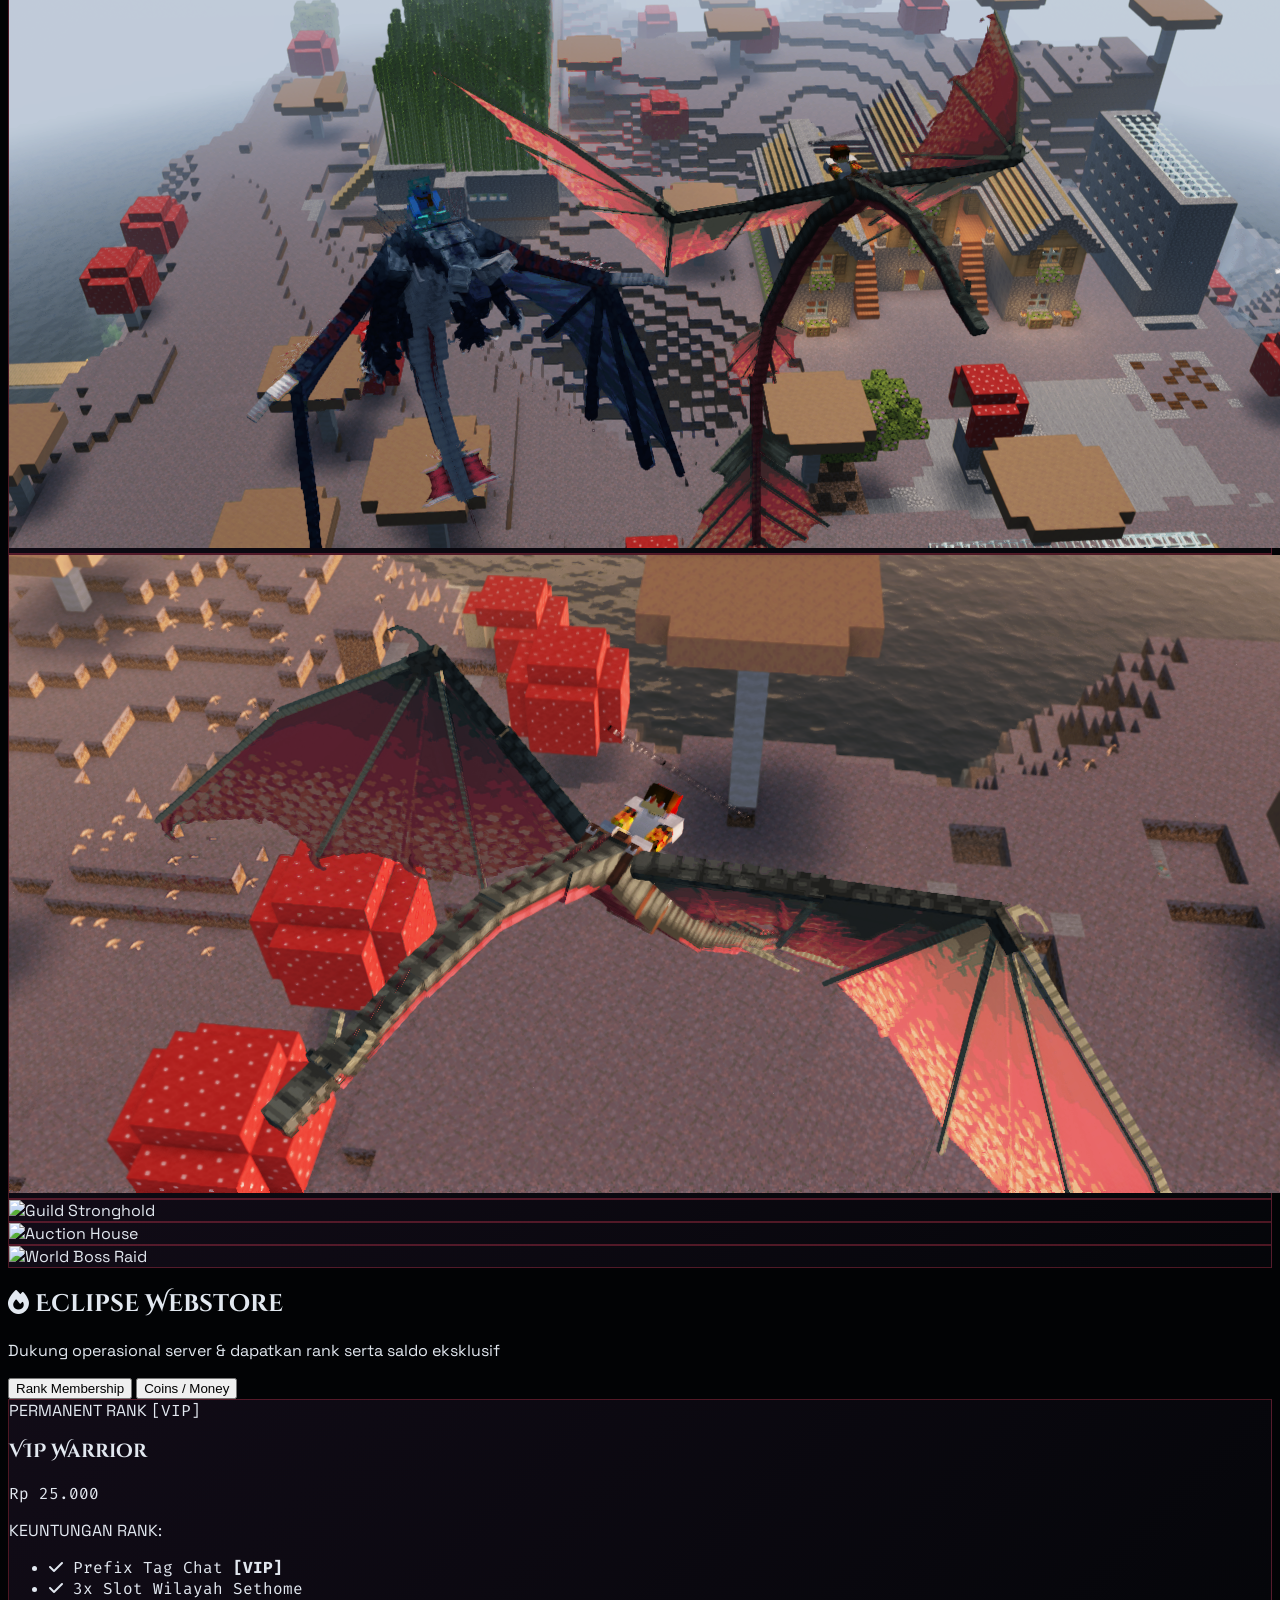
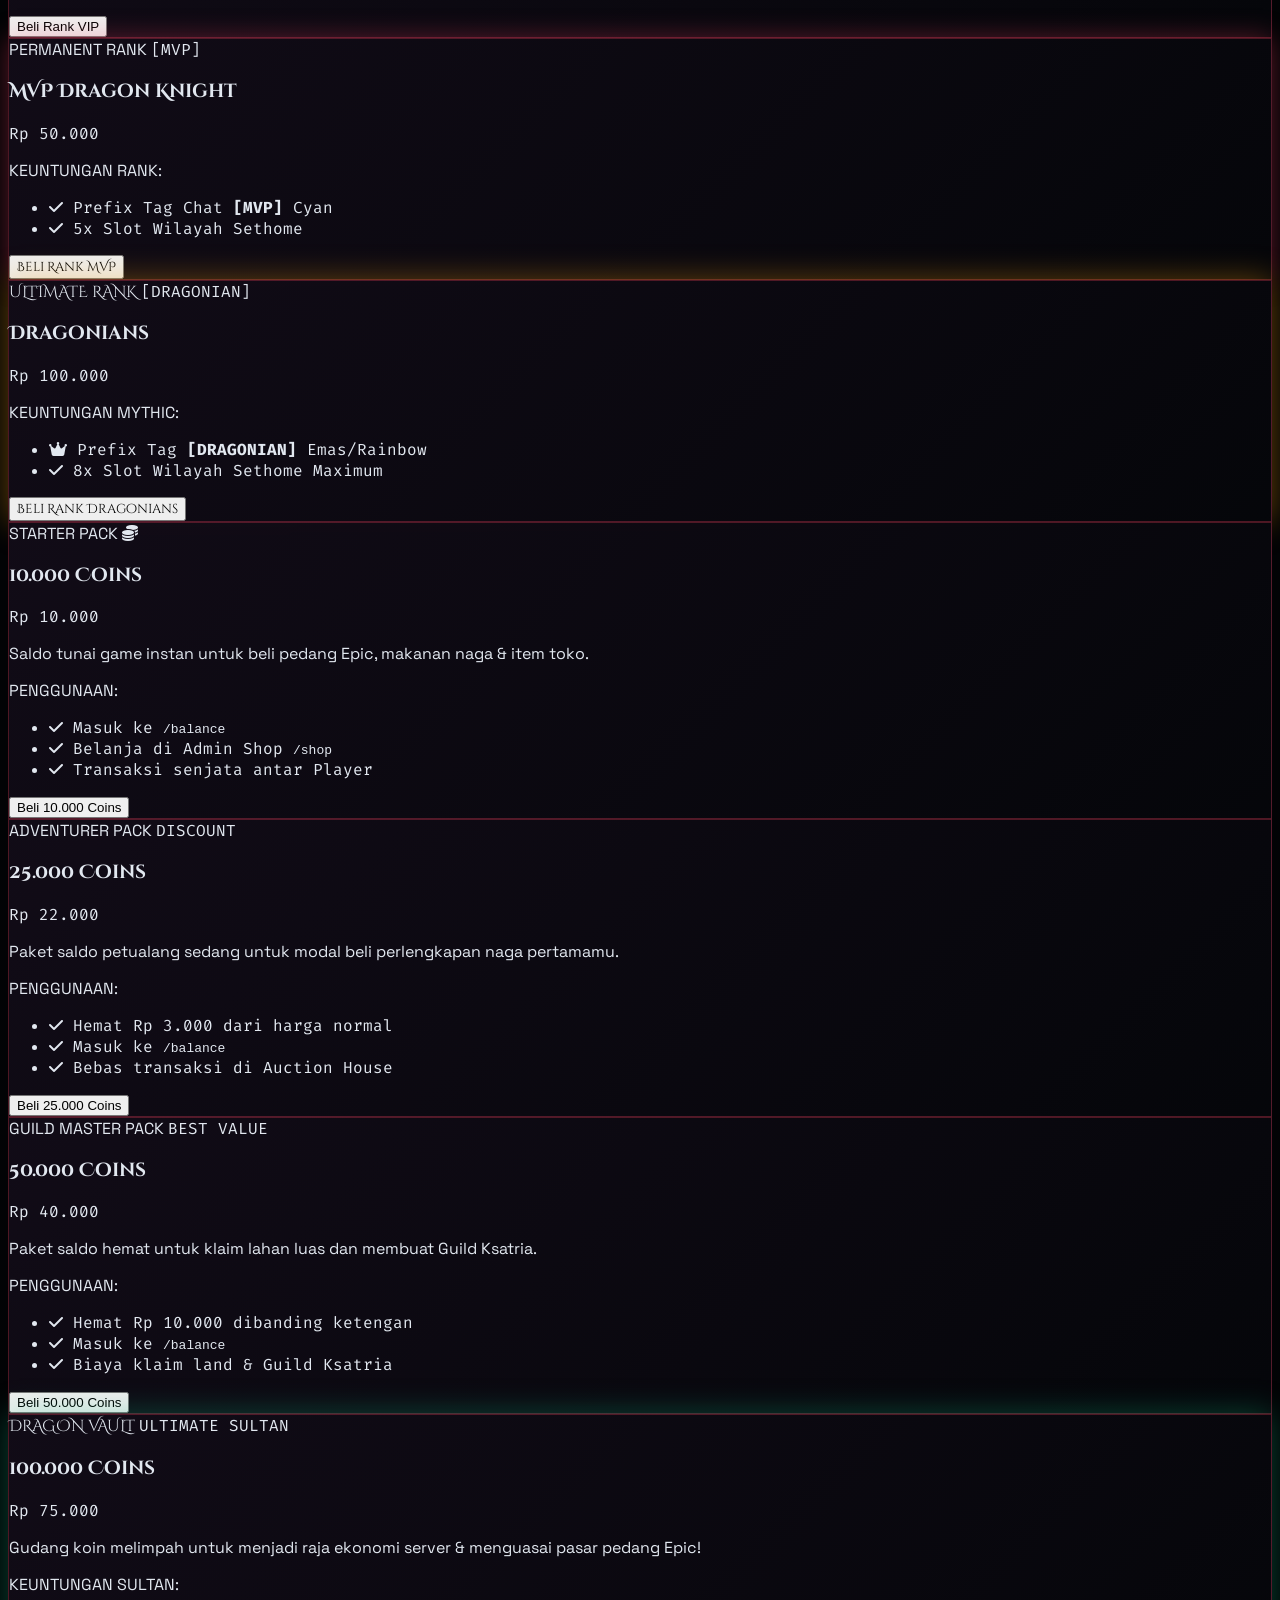
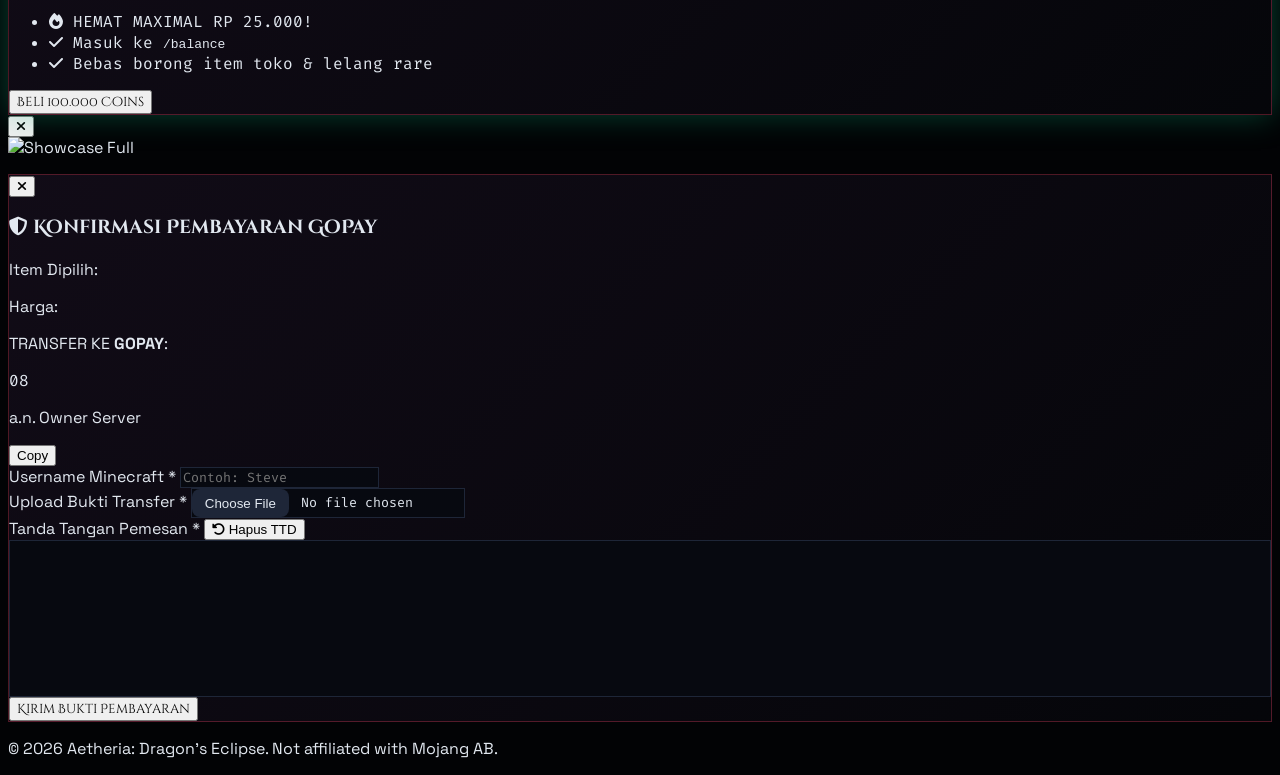
==== commit 343d1e35: "Update index.html" ====
--- a/index.html
+++ b/index.html
@@ -125,7 +125,6 @@
         <!-- LOGO BRAND -->
         <a href="#" class="flex items-center gap-3 group w-full sm:w-auto justify-between sm:justify-start">
           <div class="flex items-center gap-3">
-            <!-- LOGO PNG CONTAINER (Border & BG dihapus agar transparan & pas) -->
             <div class="w-9 h-9 sm:w-10 sm:h-10 flex items-center justify-center group-hover:scale-105 transition shrink-0">
               <img src="aetheria.png" alt="Aetheria Logo" class="w-full h-full object-contain">
             </div>
@@ -226,42 +225,42 @@
       <div class="grid grid-cols-1 sm:grid-cols-2 md:grid-cols-3 gap-4 sm:gap-5">
         
         <!-- PHOTO 1 -->
-        <div onclick="openLightbox('img1.png', 'Pertarungan Sengit Naga Fire Drake')" class="group supreme-card rounded-2xl overflow-hidden cursor-pointer relative">
+        <div onclick="openLightbox('./albums/img1.png', 'Pertarungan Sengit Naga Fire Drake')" class="group supreme-card rounded-2xl overflow-hidden cursor-pointer relative">
           <div class="aspect-video overflow-hidden">
             <img src="./albums/img1.png" alt="Dragon Battle" class="w-full h-full object-cover group-hover:scale-110 transition duration-500">
           </div>
         </div>
 
         <!-- PHOTO 2 -->
-        <div onclick="openLightbox('img2.png', 'Duel Combo Pedang Epic Fight')" class="group supreme-card rounded-2xl overflow-hidden cursor-pointer relative">
+        <div onclick="openLightbox('./albums/img2.png', 'Duel Combo Pedang Epic Fight')" class="group supreme-card rounded-2xl overflow-hidden cursor-pointer relative">
           <div class="aspect-video overflow-hidden">
             <img src="./albums/img2.png" alt="Epic Sword Fight" class="w-full h-full object-cover group-hover:scale-110 transition duration-500">
           </div>
         </div>
 
         <!-- PHOTO 3 -->
-        <div onclick="openLightbox('img3.png', 'Terbang Menjelajahi Sarang Naga')" class="group supreme-card rounded-2xl overflow-hidden cursor-pointer relative">
+        <div onclick="openLightbox('./albums/img3.png', 'Terbang Menjelajahi Sarang Naga')" class="group supreme-card rounded-2xl overflow-hidden cursor-pointer relative">
           <div class="aspect-video overflow-hidden">
             <img src="./albums/img3.png" alt="Dragon Mount Flight" class="w-full h-full object-cover group-hover:scale-110 transition duration-500">
           </div>
         </div>
 
         <!-- PHOTO 4 -->
-        <div onclick="openLightbox('img4.png', 'Kastil Pertahanan Guild Ksatria')" class="group supreme-card rounded-2xl overflow-hidden cursor-pointer relative">
+        <div onclick="openLightbox('./albums/img4.png', 'Kastil Pertahanan Guild Ksatria')" class="group supreme-card rounded-2xl overflow-hidden cursor-pointer relative">
           <div class="aspect-video overflow-hidden">
             <img src="./albums/img4.png" alt="Guild Stronghold" class="w-full h-full object-cover group-hover:scale-110 transition duration-500">
           </div>
         </div>
 
         <!-- PHOTO 5 -->
-        <div onclick="openLightbox('img5.png', 'Pasar Lelang Pedang & Item Rare')" class="group supreme-card rounded-2xl overflow-hidden cursor-pointer relative">
+        <div onclick="openLightbox('./albums/img5.png', 'Pasar Lelang Pedang & Item Rare')" class="group supreme-card rounded-2xl overflow-hidden cursor-pointer relative">
           <div class="aspect-video overflow-hidden">
-            <img src="./albums/galeri5.png" alt="Auction House" class="w-full h-full object-cover group-hover:scale-110 transition duration-500">
+            <img src="./albums/img5.png" alt="Auction House" class="w-full h-full object-cover group-hover:scale-110 transition duration-500">
           </div>
         </div>
 
         <!-- PHOTO 6 -->
-        <div onclick="openLightbox('img6.png', 'Raid Boss Dragon World Event')" class="group supreme-card rounded-2xl overflow-hidden cursor-pointer relative">
+        <div onclick="openLightbox('./albums/img6.png', 'Raid Boss Dragon World Event')" class="group supreme-card rounded-2xl overflow-hidden cursor-pointer relative">
           <div class="aspect-video overflow-hidden">
             <img src="./albums/img6.png" alt="World Boss Raid" class="w-full h-full object-cover group-hover:scale-110 transition duration-500">
           </div>
@@ -305,7 +304,7 @@
 
             <h3 class="text-xl sm:text-2xl font-bold text-white font-epic">VIP Warrior</h3>
             <p class="text-2xl sm:text-3xl font-extrabold text-amber-400 my-2 font-mono-code">Rp 25.000</p>
-            <p class="text-xs text-slate-400 mb-6 leading-relaxed"></p> <!-- deskripsi rank -->
+            <p class="text-xs text-slate-400 mb-6 leading-relaxed"></p>
 
             <div class="border-t border-slate-800/80 pt-4 mb-6">
               <p class="text-[11px] font-bold text-slate-400 uppercase tracking-wider mb-3">KEUNTUNGAN RANK:</p>
@@ -331,7 +330,7 @@
 
             <h3 class="text-xl sm:text-2xl font-bold text-white font-epic">MVP Dragon Knight</h3>
             <p class="text-2xl sm:text-3xl font-extrabold text-amber-400 my-2 font-mono-code">Rp 50.000</p>
-            <p class="text-xs text-slate-400 mb-6 leading-relaxed"></p> <!-- deskripsi rank -->
+            <p class="text-xs text-slate-400 mb-6 leading-relaxed"></p>
 
             <div class="border-t border-slate-800/80 pt-4 mb-6">
               <p class="text-[11px] font-bold text-slate-400 uppercase tracking-wider mb-3">KEUNTUNGAN RANK:</p>
@@ -692,7 +691,7 @@
       document.getElementById('lightboxModal').classList.add('hidden');
     }
 
-    // FETCH LIVE ONLINE PLAYERS
+    // FETCH LIVE ONLINE PLAYERS (PERBAIKAN BUG OBJECT OBJECT)
     async function fetchOnlinePlayers() {
       const dot = document.getElementById('server-status-dot');
       const countText = document.getElementById('player-count-text');
@@ -709,12 +708,15 @@
           countText.innerText = `${onlineCount} / ${maxCount} Warriors Online`;
 
           if (data.players && data.players.list && data.players.list.length > 0) {
-            container.innerHTML = data.players.list.map(name => `
-              <div class="flex items-center gap-2 bg-slate-900/90 border border-slate-800 hover:border-rose-500/50 px-2.5 py-1 rounded-xl transition">
-                <img src="https://mc-heads.net/avatar/${name}/24" alt="${name}" class="w-5 h-5 rounded">
-                <span class="text-[11px] font-mono-code text-slate-200 font-semibold">${name}</span>
-              </div>
-            `).join('');
+            container.innerHTML = data.players.list.map(player => {
+              const playerName = typeof player === 'object' ? player.name : player;
+              return `
+                <div class="flex items-center gap-2 bg-slate-900/90 border border-slate-800 hover:border-rose-500/50 px-2.5 py-1 rounded-xl transition">
+                  <img src="https://mc-heads.net/avatar/${playerName}/24" alt="${playerName}" class="w-5 h-5 rounded">
+                  <span class="text-[11px] font-mono-code text-slate-200 font-semibold">${playerName}</span>
+                </div>
+              `;
+            }).join('');
           } else {
             container.innerHTML = `
               <div class="text-[11px] sm:text-xs text-slate-400 font-mono-code flex items-center gap-2 py-1">
@@ -880,4 +882,4 @@
     }
   </script>
 </body>
-</html>+</html>
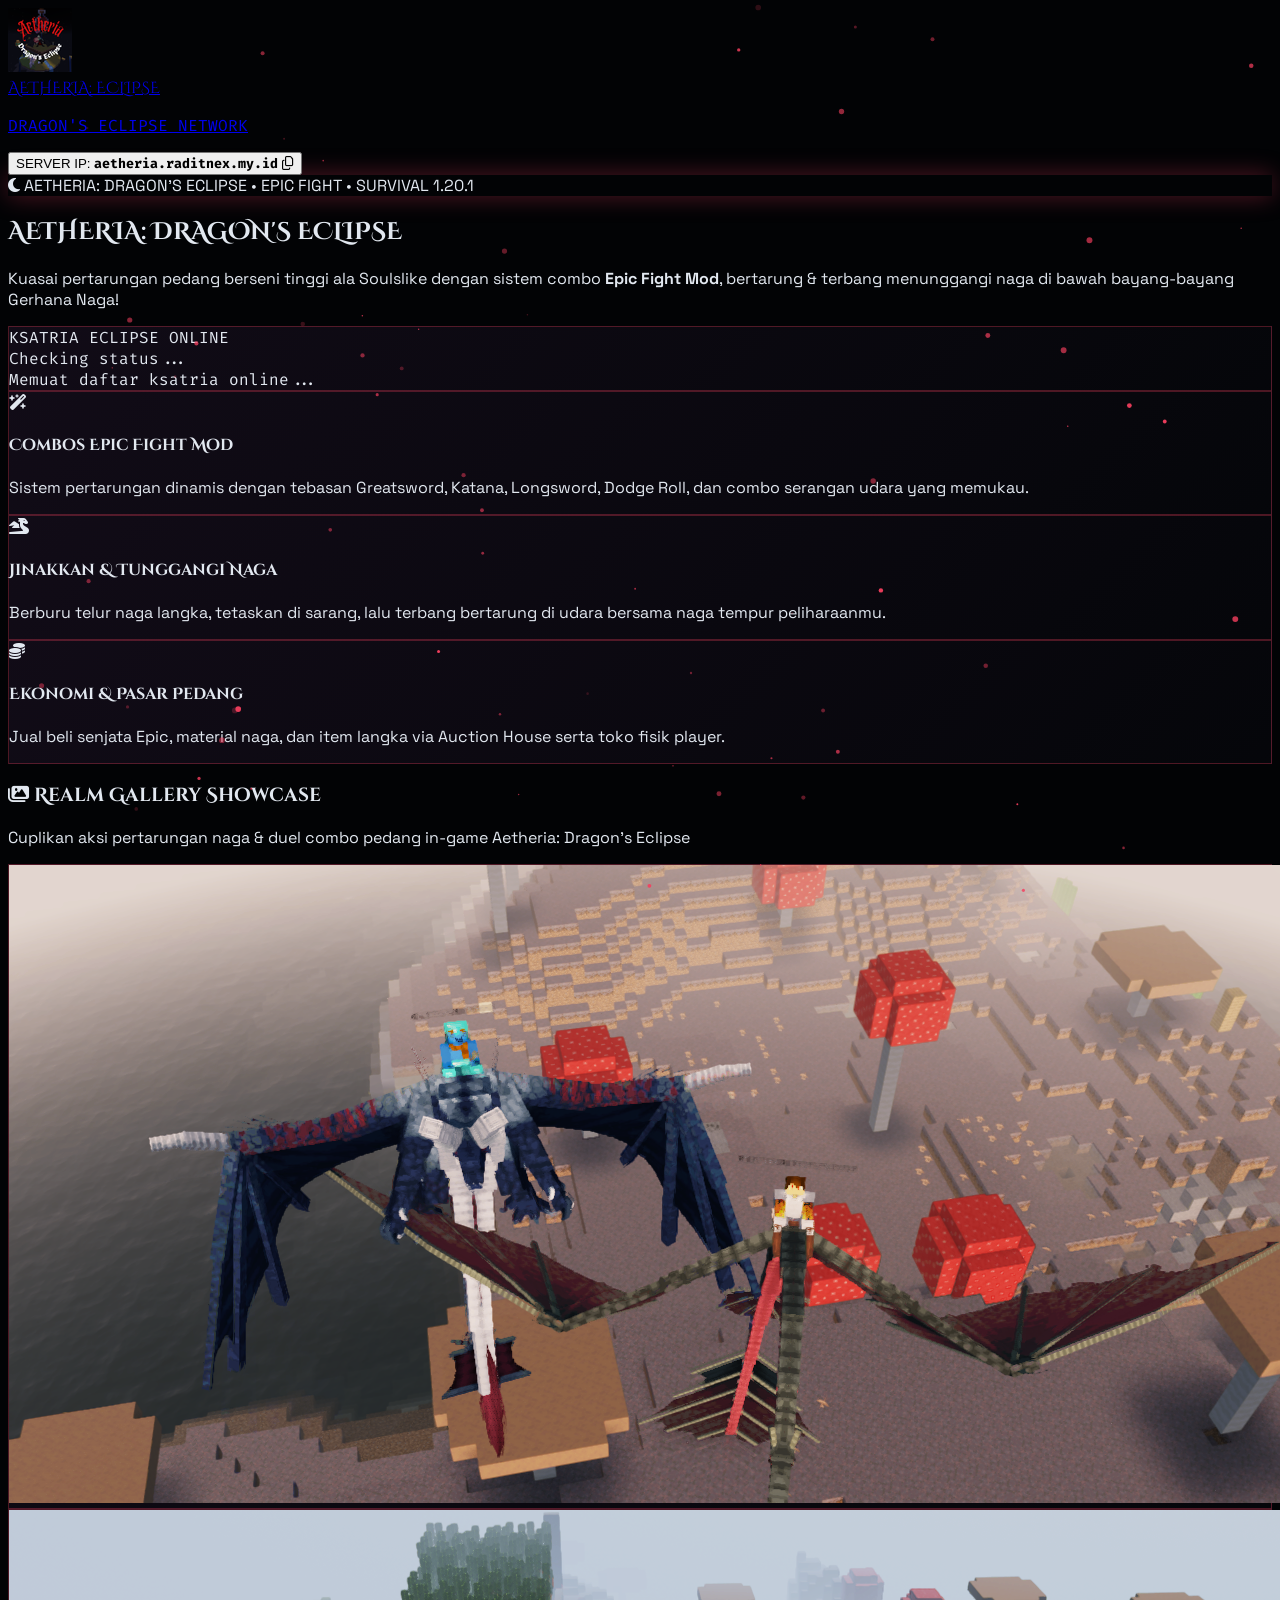
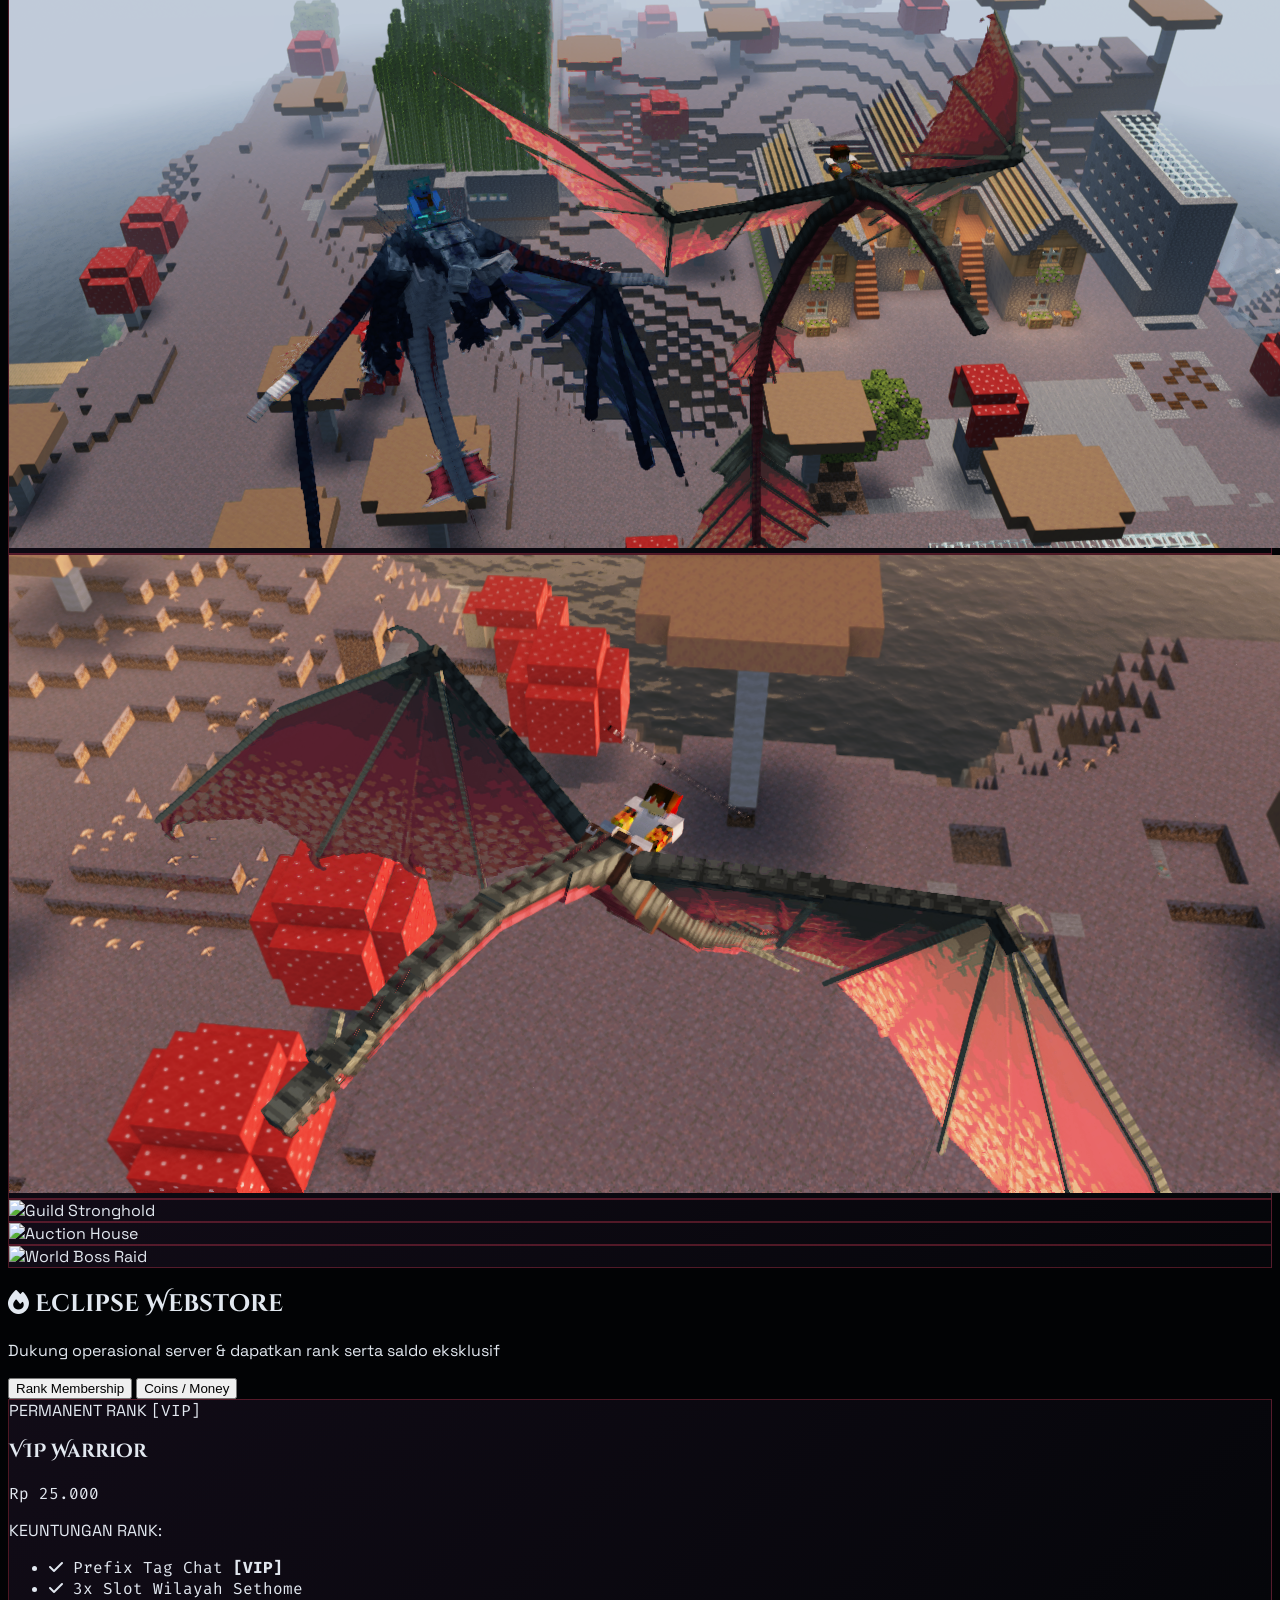
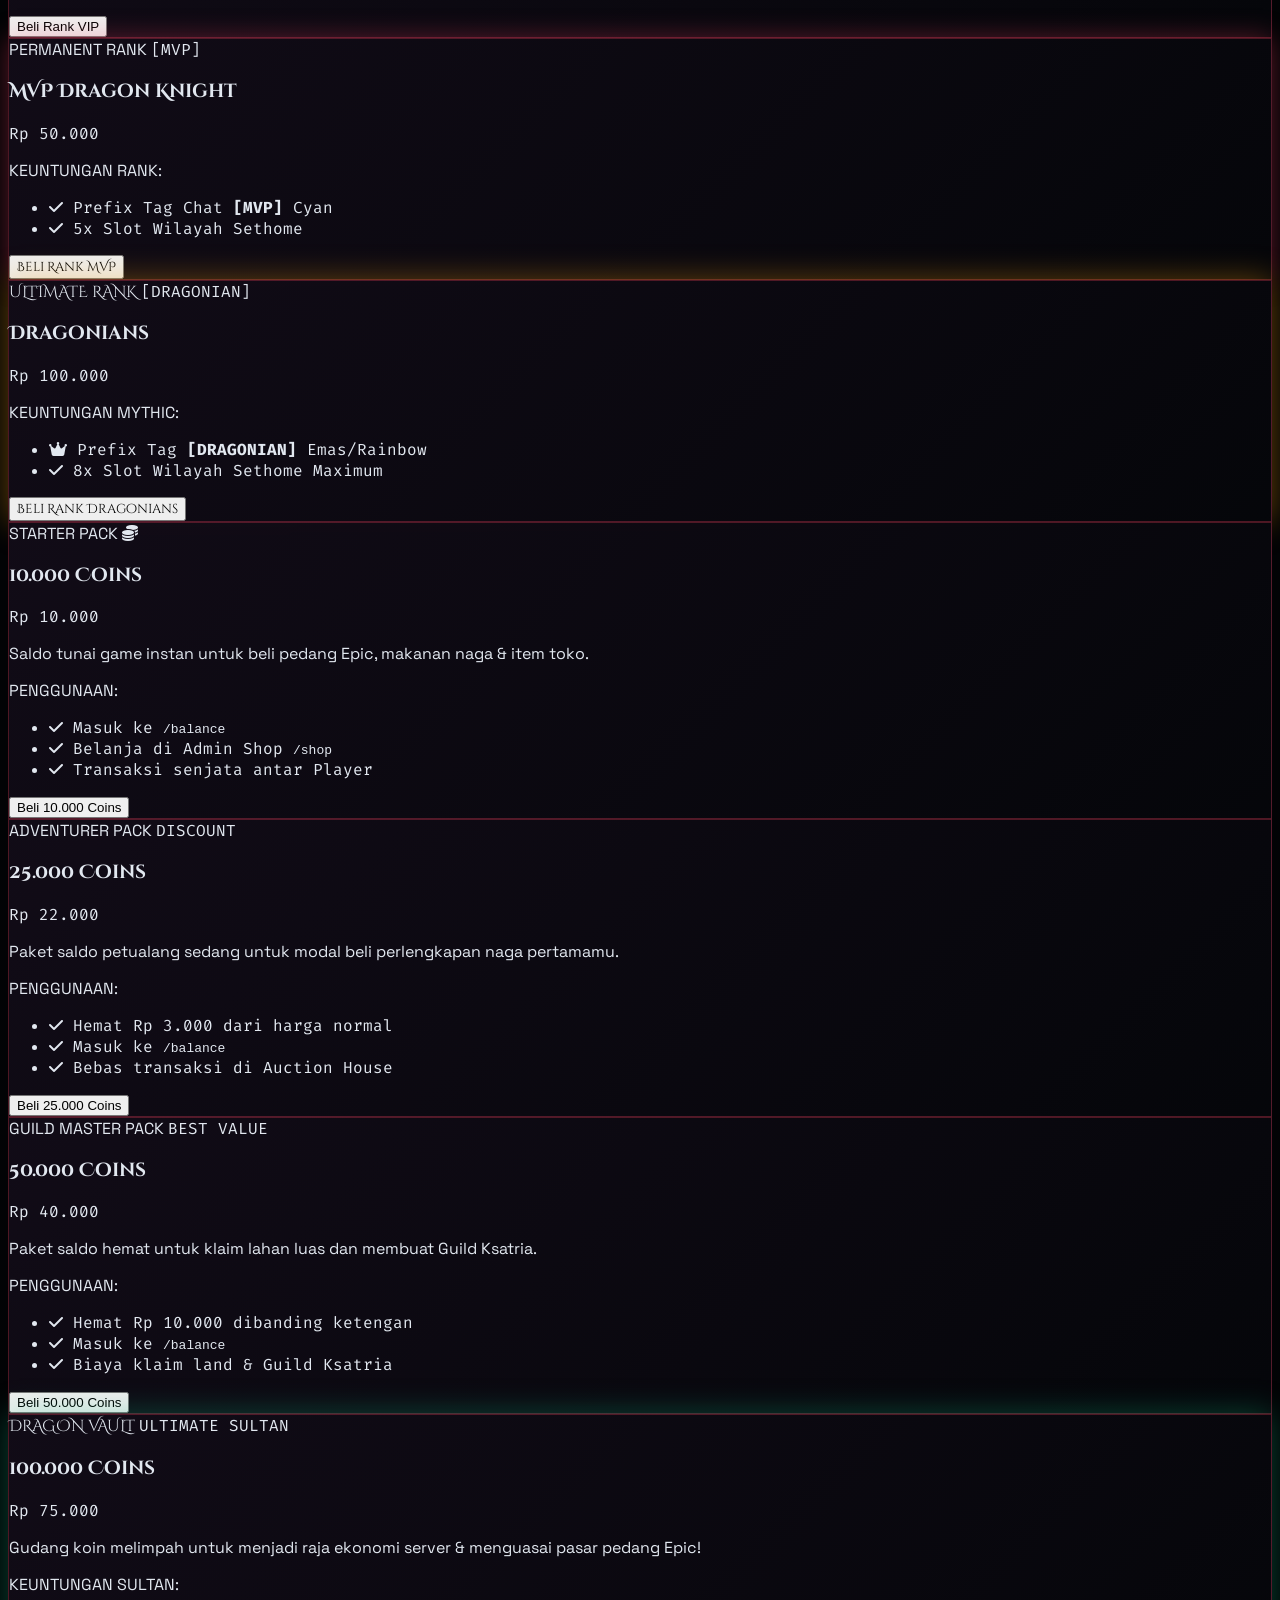
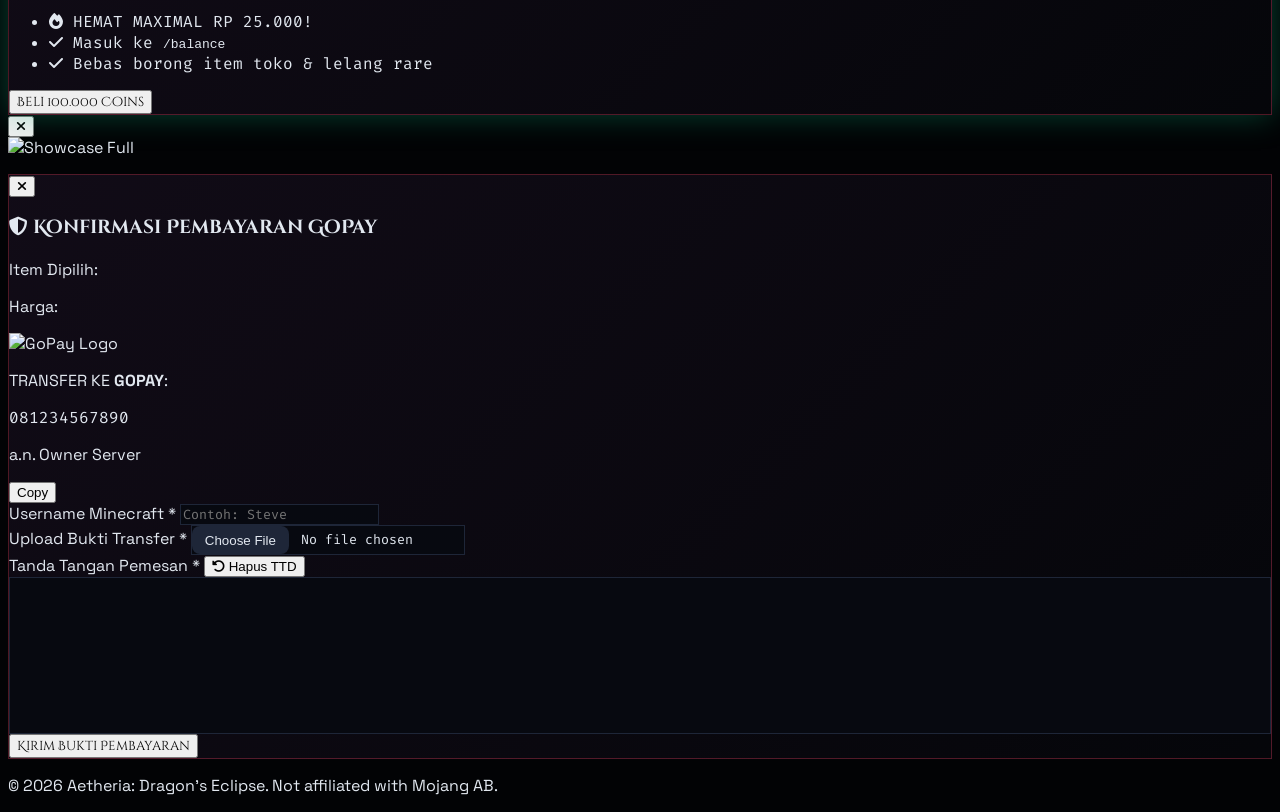
==== commit 2da16b0a: "Update index.html" ====
--- a/index.html
+++ b/index.html
@@ -1,5 +1,6 @@
 <!DOCTYPE html>
 <html lang="id">
+
 <head>
   <meta charset="UTF-8">
   <meta name="viewport" content="width=device-width, initial-scale=1.0">
@@ -13,7 +14,9 @@
   <!-- Google Fonts: Cinzel Decorative, Space Grotesk, & Fira Code -->
   <link rel="preconnect" href="https://fonts.googleapis.com">
   <link rel="preconnect" href="https://fonts.gstatic.com" crossorigin>
-  <link href="https://fonts.googleapis.com/css2?family=Cinzel+Decorative:wght@700;900&family=Fira+Code:wght@500;700&family=Space+Grotesk:wght@500;600;700;800&display=swap" rel="stylesheet">
+  <link
+    href="https://fonts.googleapis.com/css2?family=Cinzel+Decorative:wght@700;900&family=Fira+Code:wght@500;700&family=Space+Grotesk:wght@500;600;700;800&display=swap"
+    rel="stylesheet">
   <!-- Signature Pad CDN -->
   <script src="https://cdn.jsdelivr.net/npm/signature_pad@4.1.7/dist/signature_pad.umd.min.js"></script>
   <!-- FontAwesome Icons -->
@@ -26,9 +29,11 @@
       font-family: 'Space Grotesk', sans-serif;
       overflow-x: hidden;
     }
+
     .font-epic {
       font-family: 'Cinzel Decorative', serif;
     }
+
     .font-mono-code {
       font-family: 'Fira Code', monospace;
     }
@@ -51,6 +56,7 @@
       backdrop-filter: blur(14px);
       transition: all 0.35s cubic-bezier(0.25, 0.8, 0.25, 1);
     }
+
     .supreme-card:hover {
       border-color: rgba(244, 63, 94, 0.9);
       box-shadow: 0 0 35px -5px rgba(244, 63, 94, 0.45);
@@ -59,13 +65,17 @@
 
     /* Animated Fire Aura Glowing Text */
     @keyframes dragonGlow {
-      0%, 100% { 
-        text-shadow: 0 0 25px rgba(244, 63, 94, 0.8), 0 0 50px rgba(245, 158, 11, 0.5); 
+
+      0%,
+      100% {
+        text-shadow: 0 0 25px rgba(244, 63, 94, 0.8), 0 0 50px rgba(245, 158, 11, 0.5);
       }
-      50% { 
-        text-shadow: 0 0 45px rgba(244, 63, 94, 1), 0 0 75px rgba(245, 158, 11, 0.8), 0 0 100px rgba(225, 29, 72, 0.6); 
+
+      50% {
+        text-shadow: 0 0 45px rgba(244, 63, 94, 1), 0 0 75px rgba(245, 158, 11, 0.8), 0 0 100px rgba(225, 29, 72, 0.6);
       }
     }
+
     .dragon-title {
       animation: dragonGlow 2.8s infinite ease-in-out;
     }
@@ -73,9 +83,11 @@
     .glow-rose {
       box-shadow: 0 0 25px rgba(244, 63, 94, 0.35);
     }
+
     .glow-gold {
       box-shadow: 0 0 30px rgba(245, 158, 11, 0.4);
     }
+
     .glow-emerald {
       box-shadow: 0 0 30px rgba(16, 185, 129, 0.35);
     }
@@ -85,12 +97,13 @@
       border: 1px solid #1e2638;
       transition: all 0.2s ease-in-out;
     }
+
     .input-box:focus {
       border-color: #f43f5e;
       box-shadow: 0 0 12px rgba(244, 63, 94, 0.3);
       outline: none;
     }
-    
+
     /* File Input Styling Fix */
     input[type="file"]::file-selector-button {
       background-color: #1e2638;
@@ -102,13 +115,16 @@
       cursor: pointer;
       transition: background 0.2s;
     }
+
     input[type="file"]::file-selector-button:hover {
       background-color: #f43f5e;
       color: #ffffff;
     }
   </style>
 </head>
-<body class="min-h-screen flex flex-col justify-between antialiased selection:bg-rose-600 selection:text-white relative">
+
+<body
+  class="min-h-screen flex flex-col justify-between antialiased selection:bg-rose-600 selection:text-white relative">
 
   <!-- DYNAMIC EMBERS & MAGIC CANVAS -->
   <canvas id="emberCanvas"></canvas>
@@ -117,28 +133,34 @@
   <div id="toast-container" class="fixed bottom-5 right-5 z-50 flex flex-col gap-3 pointer-events-none"></div>
 
   <div class="relative z-10 flex flex-col justify-between min-h-screen">
-    
+
     <!-- TOP NAVBAR -->
     <header class="border-b border-rose-950/80 bg-[#020305]/95 sticky top-0 z-40 backdrop-blur-md">
       <div class="max-w-6xl mx-auto px-4 py-3 flex flex-col sm:flex-row justify-between items-center gap-3">
-        
+
         <!-- LOGO BRAND -->
         <a href="#" class="flex items-center gap-3 group w-full sm:w-auto justify-between sm:justify-start">
           <div class="flex items-center gap-3">
-            <div class="w-9 h-9 sm:w-10 sm:h-10 flex items-center justify-center group-hover:scale-105 transition shrink-0">
+            <div
+              class="w-9 h-9 sm:w-10 sm:h-10 flex items-center justify-center group-hover:scale-105 transition shrink-0">
               <img src="aetheria.png" alt="Aetheria Logo" class="w-full h-full object-contain">
             </div>
             <div>
-              <span class="font-epic font-black text-base sm:text-lg text-white tracking-widest block leading-tight">AETHERIA<span class="text-rose-500">: ECLIPSE</span></span>
-              <p class="text-[9px] sm:text-[10px] text-slate-400 font-mono-code tracking-tight">DRAGON'S ECLIPSE NETWORK</p>
+              <span
+                class="font-epic font-black text-base sm:text-lg text-white tracking-widest block leading-tight">AETHERIA<span
+                  class="text-rose-500">: ECLIPSE</span></span>
+              <p class="text-[9px] sm:text-[10px] text-slate-400 font-mono-code tracking-tight">DRAGON'S ECLIPSE NETWORK
+              </p>
             </div>
           </div>
         </a>
 
         <!-- SERVER IP COPY WIDGET -->
-        <button onclick="copyIP('aetheria.raditnex.my.id')" class="w-full sm:w-auto bg-slate-900/90 hover:bg-slate-800 border border-rose-500/50 text-xs px-3.5 py-2 rounded-xl transition flex items-center justify-center sm:justify-start gap-2 shadow-lg shadow-rose-950/40 active:scale-95">
+        <button onclick="copyIP('aetheria.raditnex.my.id')"
+          class="w-full sm:w-auto bg-slate-900/90 hover:bg-slate-800 border border-rose-500/50 text-xs px-3.5 py-2 rounded-xl transition flex items-center justify-center sm:justify-start gap-2 shadow-lg shadow-rose-950/40 active:scale-95">
           <span class="w-2 h-2 rounded-full bg-emerald-400 animate-pulse shrink-0"></span>
-          <span class="text-slate-300 truncate text-[11px] sm:text-xs">SERVER IP: <strong class="text-white font-mono-code">aetheria.raditnex.my.id</strong></span>
+          <span class="text-slate-300 truncate text-[11px] sm:text-xs">SERVER IP: <strong
+              class="text-white font-mono-code">aetheria.raditnex.my.id</strong></span>
           <i class="fa-regular fa-copy text-rose-400 shrink-0 ml-1"></i>
         </button>
 
@@ -147,17 +169,22 @@
 
     <!-- HERO SECTION -->
     <section class="max-w-6xl mx-auto px-4 py-8 md:py-20 w-full text-center">
-      <div class="inline-flex items-center gap-2 bg-rose-950/90 border border-rose-500/60 text-rose-300 text-[10px] sm:text-xs font-semibold px-3 py-1.5 rounded-full mb-5 glow-rose max-w-full">
-        <i class="fa-solid fa-moon text-amber-400 shrink-0"></i> 
+      <div
+        class="inline-flex items-center gap-2 bg-rose-950/90 border border-rose-500/60 text-rose-300 text-[10px] sm:text-xs font-semibold px-3 py-1.5 rounded-full mb-5 glow-rose max-w-full">
+        <i class="fa-solid fa-moon text-amber-400 shrink-0"></i>
         <span class="truncate">AETHERIA: DRAGON'S ECLIPSE • EPIC FIGHT • SURVIVAL 1.20.1</span>
       </div>
-      
-      <h1 class="text-3xl sm:text-5xl md:text-7xl font-black text-white tracking-tight leading-tight sm:leading-none uppercase font-epic dragon-title px-2">
-        AETHERIA: <span class="bg-gradient-to-r from-rose-500 via-amber-400 to-rose-600 bg-clip-text text-transparent block sm:inline">DRAGON'S ECLIPSE</span>
+
+      <h1
+        class="text-3xl sm:text-5xl md:text-7xl font-black text-white tracking-tight leading-tight sm:leading-none uppercase font-epic dragon-title px-2">
+        AETHERIA: <span
+          class="bg-gradient-to-r from-rose-500 via-amber-400 to-rose-600 bg-clip-text text-transparent block sm:inline">DRAGON'S
+          ECLIPSE</span>
       </h1>
-      
+
       <p class="mt-4 sm:mt-5 text-slate-300 text-xs sm:text-base leading-relaxed max-w-2xl mx-auto px-2">
-        Kuasai pertarungan pedang berseni tinggi ala Soulslike dengan sistem combo <strong class="text-rose-400">Epic Fight Mod</strong>, bertarung & terbang menunggangi naga di bawah bayang-bayang Gerhana Naga!
+        Kuasai pertarungan pedang berseni tinggi ala Soulslike dengan sistem combo <strong class="text-rose-400">Epic
+          Fight Mod</strong>, bertarung & terbang menunggangi naga di bawah bayang-bayang Gerhana Naga!
       </p>
 
       <!-- LIVE PLAYER LIST WIDGET -->
@@ -165,7 +192,9 @@
         <div class="flex flex-wrap justify-between items-center pb-3 border-b border-slate-800/80 gap-2">
           <div class="flex items-center gap-2">
             <span id="server-status-dot" class="w-2.5 h-2.5 rounded-full bg-gray-500"></span>
-            <span class="text-[11px] sm:text-xs font-extrabold text-white uppercase font-mono-code tracking-wider">KSATRIA ECLIPSE ONLINE</span>
+            <span
+              class="text-[11px] sm:text-xs font-extrabold text-white uppercase font-mono-code tracking-wider">KSATRIA
+              ECLIPSE ONLINE</span>
           </div>
           <div class="text-[11px] sm:text-xs font-mono-code text-slate-400">
             <span id="player-count-text" class="text-rose-400 font-bold">Checking status...</span>
@@ -182,29 +211,35 @@
     <!-- GAMEPLAY HIGHLIGHTS -->
     <section class="max-w-6xl mx-auto px-4 py-4 sm:py-6 w-full">
       <div class="grid grid-cols-1 md:grid-cols-3 gap-4 sm:gap-6">
-        
+
         <div class="supreme-card p-5 sm:p-6 rounded-2xl flex flex-col justify-start">
-          <div class="w-10 h-10 sm:w-12 sm:h-12 bg-rose-500/10 border border-rose-500/40 text-rose-400 rounded-xl flex items-center justify-center text-lg sm:text-xl mb-3 sm:mb-4 shadow-lg shadow-rose-950/50">
+          <div
+            class="w-10 h-10 sm:w-12 sm:h-12 bg-rose-500/10 border border-rose-500/40 text-rose-400 rounded-xl flex items-center justify-center text-lg sm:text-xl mb-3 sm:mb-4 shadow-lg shadow-rose-950/50">
             <i class="fa-solid fa-wand-magic-sparkles"></i>
           </div>
           <h4 class="text-base sm:text-lg font-bold text-white mb-1.5 font-epic">Combos Epic Fight Mod</h4>
-          <p class="text-xs text-slate-400 leading-relaxed">Sistem pertarungan dinamis dengan tebasan Greatsword, Katana, Longsword, Dodge Roll, dan combo serangan udara yang memukau.</p>
+          <p class="text-xs text-slate-400 leading-relaxed">Sistem pertarungan dinamis dengan tebasan Greatsword,
+            Katana, Longsword, Dodge Roll, dan combo serangan udara yang memukau.</p>
         </div>
 
         <div class="supreme-card p-5 sm:p-6 rounded-2xl flex flex-col justify-start">
-          <div class="w-10 h-10 sm:w-12 sm:h-12 bg-amber-500/10 border border-amber-500/40 text-amber-400 rounded-xl flex items-center justify-center text-lg sm:text-xl mb-3 sm:mb-4 shadow-lg shadow-amber-950/50">
+          <div
+            class="w-10 h-10 sm:w-12 sm:h-12 bg-amber-500/10 border border-amber-500/40 text-amber-400 rounded-xl flex items-center justify-center text-lg sm:text-xl mb-3 sm:mb-4 shadow-lg shadow-amber-950/50">
             <i class="fa-solid fa-dragon"></i>
           </div>
           <h4 class="text-base sm:text-lg font-bold text-white mb-1.5 font-epic">Jinakkan & Tunggangi Naga</h4>
-          <p class="text-xs text-slate-400 leading-relaxed">Berburu telur naga langka, tetaskan di sarang, lalu terbang bertarung di udara bersama naga tempur peliharaanmu.</p>
+          <p class="text-xs text-slate-400 leading-relaxed">Berburu telur naga langka, tetaskan di sarang, lalu terbang
+            bertarung di udara bersama naga tempur peliharaanmu.</p>
         </div>
 
         <div class="supreme-card p-5 sm:p-6 rounded-2xl flex flex-col justify-start">
-          <div class="w-10 h-10 sm:w-12 sm:h-12 bg-emerald-500/10 border border-emerald-500/40 text-emerald-400 rounded-xl flex items-center justify-center text-lg sm:text-xl mb-3 sm:mb-4 shadow-lg shadow-emerald-950/50">
+          <div
+            class="w-10 h-10 sm:w-12 sm:h-12 bg-emerald-500/10 border border-emerald-500/40 text-emerald-400 rounded-xl flex items-center justify-center text-lg sm:text-xl mb-3 sm:mb-4 shadow-lg shadow-emerald-950/50">
             <i class="fa-solid fa-coins"></i>
           </div>
           <h4 class="text-base sm:text-lg font-bold text-white mb-1.5 font-epic">Ekonomi & Pasar Pedang</h4>
-          <p class="text-xs text-slate-400 leading-relaxed">Jual beli senjata Epic, material naga, dan item langka via Auction House serta toko fisik player.</p>
+          <p class="text-xs text-slate-400 leading-relaxed">Jual beli senjata Epic, material naga, dan item langka via
+            Auction House serta toko fisik player.</p>
         </div>
 
       </div>
@@ -217,52 +252,65 @@
           <h3 class="text-xl sm:text-3xl font-black text-white tracking-tight font-epic flex items-center gap-2.5">
             <i class="fa-solid fa-images text-rose-500"></i> Realm Gallery Showcase
           </h3>
-          <p class="text-xs text-slate-400 mt-1">Cuplikan aksi pertarungan naga & duel combo pedang in-game Aetheria: Dragon's Eclipse</p>
+          <p class="text-xs text-slate-400 mt-1">Cuplikan aksi pertarungan naga & duel combo pedang in-game Aetheria:
+            Dragon's Eclipse</p>
         </div>
       </div>
 
       <!-- GALLERY GRID -->
       <div class="grid grid-cols-1 sm:grid-cols-2 md:grid-cols-3 gap-4 sm:gap-5">
-        
+
         <!-- PHOTO 1 -->
-        <div onclick="openLightbox('./albums/img1.png', 'Pertarungan Sengit Naga Fire Drake')" class="group supreme-card rounded-2xl overflow-hidden cursor-pointer relative">
+        <div onclick="openLightbox('./albums/img1.png', 'Pertarungan Sengit Naga Fire Drake')"
+          class="group supreme-card rounded-2xl overflow-hidden cursor-pointer relative">
           <div class="aspect-video overflow-hidden">
-            <img src="./albums/img1.png" alt="Dragon Battle" class="w-full h-full object-cover group-hover:scale-110 transition duration-500">
+            <img src="./albums/img1.png" alt="Dragon Battle"
+              class="w-full h-full object-cover group-hover:scale-110 transition duration-500">
           </div>
         </div>
 
         <!-- PHOTO 2 -->
-        <div onclick="openLightbox('./albums/img2.png', 'Duel Combo Pedang Epic Fight')" class="group supreme-card rounded-2xl overflow-hidden cursor-pointer relative">
+        <div onclick="openLightbox('./albums/img2.png', 'Duel Combo Pedang Epic Fight')"
+          class="group supreme-card rounded-2xl overflow-hidden cursor-pointer relative">
           <div class="aspect-video overflow-hidden">
-            <img src="./albums/img2.png" alt="Epic Sword Fight" class="w-full h-full object-cover group-hover:scale-110 transition duration-500">
+            <img src="./albums/img2.png" alt="Epic Sword Fight"
+              class="w-full h-full object-cover group-hover:scale-110 transition duration-500">
           </div>
         </div>
 
         <!-- PHOTO 3 -->
-        <div onclick="openLightbox('./albums/img3.png', 'Terbang Menjelajahi Sarang Naga')" class="group supreme-card rounded-2xl overflow-hidden cursor-pointer relative">
+        <div onclick="openLightbox('./albums/img3.png', 'Terbang Menjelajahi Sarang Naga')"
+          class="group supreme-card rounded-2xl overflow-hidden cursor-pointer relative">
           <div class="aspect-video overflow-hidden">
-            <img src="./albums/img3.png" alt="Dragon Mount Flight" class="w-full h-full object-cover group-hover:scale-110 transition duration-500">
+            <img src="./albums/img3.png" alt="Dragon Mount Flight"
+              class="w-full h-full object-cover group-hover:scale-110 transition duration-500">
           </div>
         </div>
 
         <!-- PHOTO 4 -->
-        <div onclick="openLightbox('./albums/img4.png', 'Kastil Pertahanan Guild Ksatria')" class="group supreme-card rounded-2xl overflow-hidden cursor-pointer relative">
+        <div onclick="openLightbox('./albums/img4.png', 'Kastil Pertahanan Guild Ksatria')"
+          class="group supreme-card rounded-2xl overflow-hidden cursor-pointer relative">
           <div class="aspect-video overflow-hidden">
-            <img src="./albums/img4.png" alt="Guild Stronghold" class="w-full h-full object-cover group-hover:scale-110 transition duration-500">
+            <img src="./albums/img4.png" alt="Guild Stronghold"
+              class="w-full h-full object-cover group-hover:scale-110 transition duration-500">
           </div>
         </div>
 
         <!-- PHOTO 5 -->
-        <div onclick="openLightbox('./albums/img5.png', 'Pasar Lelang Pedang & Item Rare')" class="group supreme-card rounded-2xl overflow-hidden cursor-pointer relative">
+        <div onclick="openLightbox('./albums/img5.png', 'Pasar Lelang Pedang & Item Rare')"
+          class="group supreme-card rounded-2xl overflow-hidden cursor-pointer relative">
           <div class="aspect-video overflow-hidden">
-            <img src="./albums/img5.png" alt="Auction House" class="w-full h-full object-cover group-hover:scale-110 transition duration-500">
+            <img src="./albums/img5.png" alt="Auction House"
+              class="w-full h-full object-cover group-hover:scale-110 transition duration-500">
           </div>
         </div>
 
         <!-- PHOTO 6 -->
-        <div onclick="openLightbox('./albums/img6.png', 'Raid Boss Dragon World Event')" class="group supreme-card rounded-2xl overflow-hidden cursor-pointer relative">
+        <div onclick="openLightbox('./albums/img6.png', 'Raid Boss Dragon World Event')"
+          class="group supreme-card rounded-2xl overflow-hidden cursor-pointer relative">
           <div class="aspect-video overflow-hidden">
-            <img src="./albums/img6.png" alt="World Boss Raid" class="w-full h-full object-cover group-hover:scale-110 transition duration-500">
+            <img src="./albums/img6.png" alt="World Boss Raid"
+              class="w-full h-full object-cover group-hover:scale-110 transition duration-500">
           </div>
         </div>
 
@@ -271,7 +319,7 @@
 
     <!-- WEBSTORE CATALOG -->
     <main id="store" class="max-w-6xl mx-auto px-4 py-8 sm:py-12 w-full border-t border-slate-800/80">
-      
+
       <!-- CATEGORY SWITCHER -->
       <div class="flex flex-col sm:flex-row justify-between items-start sm:items-center gap-4 mb-8">
         <div>
@@ -281,11 +329,14 @@
           <p class="text-xs text-slate-400 mt-0.5">Dukung operasional server & dapatkan rank serta saldo eksklusif</p>
         </div>
 
-        <div class="flex w-full sm:w-auto bg-slate-900/90 p-1.5 rounded-xl border border-slate-800 text-xs font-semibold">
-          <button onclick="switchTab('rank')" id="tab-rank" class="flex-1 sm:flex-none px-4 sm:px-5 py-2.5 rounded-lg bg-rose-600 text-white shadow-lg shadow-rose-900/40 transition">
+        <div
+          class="flex w-full sm:w-auto bg-slate-900/90 p-1.5 rounded-xl border border-slate-800 text-xs font-semibold">
+          <button onclick="switchTab('rank')" id="tab-rank"
+            class="flex-1 sm:flex-none px-4 sm:px-5 py-2.5 rounded-lg bg-rose-600 text-white shadow-lg shadow-rose-900/40 transition">
             Rank Membership
           </button>
-          <button onclick="switchTab('money')" id="tab-money" class="flex-1 sm:flex-none px-4 sm:px-5 py-2.5 rounded-lg text-slate-400 hover:text-white transition">
+          <button onclick="switchTab('money')" id="tab-money"
+            class="flex-1 sm:flex-none px-4 sm:px-5 py-2.5 rounded-lg text-slate-400 hover:text-white transition">
             Coins / Money
           </button>
         </div>
@@ -293,12 +344,14 @@
 
       <!-- CATALOG GRID -->
       <div class="grid grid-cols-1 sm:grid-cols-2 lg:grid-cols-3 gap-6" id="store-grid">
-        
+
         <!-- ITEM RANK 1: VIP WARRIOR -->
         <div class="item-card item-rank supreme-card p-5 sm:p-6 rounded-2xl flex flex-col justify-between">
           <div>
             <div class="flex justify-between items-center mb-3">
-              <span class="bg-amber-500/10 text-amber-400 border border-amber-500/30 text-[11px] font-semibold px-2.5 py-1 rounded-md">PERMANENT RANK</span>
+              <span
+                class="bg-amber-500/10 text-amber-400 border border-amber-500/30 text-[11px] font-semibold px-2.5 py-1 rounded-md">PERMANENT
+                RANK</span>
               <span class="text-xs font-mono-code text-amber-400 font-bold">[VIP]</span>
             </div>
 
@@ -309,22 +362,28 @@
             <div class="border-t border-slate-800/80 pt-4 mb-6">
               <p class="text-[11px] font-bold text-slate-400 uppercase tracking-wider mb-3">KEUNTUNGAN RANK:</p>
               <ul class="text-xs text-slate-300 space-y-2.5 font-mono-code">
-                <li class="flex items-center gap-2"><i class="fa-solid fa-check text-amber-400"></i> Prefix Tag Chat <strong class="text-amber-300">[VIP]</strong></li>
-                <li class="flex items-center gap-2"><i class="fa-solid fa-check text-amber-400"></i> 3x Slot Wilayah Sethome</li>
+                <li class="flex items-center gap-2"><i class="fa-solid fa-check text-amber-400"></i> Prefix Tag Chat
+                  <strong class="text-amber-300">[VIP]</strong></li>
+                <li class="flex items-center gap-2"><i class="fa-solid fa-check text-amber-400"></i> 3x Slot Wilayah
+                  Sethome</li>
               </ul>
             </div>
           </div>
 
-          <button onclick="openModal('VIP Warrior', 'Rp 25.000', 'Rank')" class="w-full bg-amber-500 hover:bg-amber-400 text-slate-950 font-bold py-3 rounded-xl transition text-xs shadow-lg shadow-amber-950/40">
+          <button onclick="openModal('VIP Warrior', 'Rp 25.000', 'Rank')"
+            class="w-full bg-amber-500 hover:bg-amber-400 text-slate-950 font-bold py-3 rounded-xl transition text-xs shadow-lg shadow-amber-950/40">
             Beli Rank VIP
           </button>
         </div>
 
         <!-- ITEM RANK 2: MVP DRAGON KNIGHT -->
-        <div class="item-card item-rank supreme-card p-5 sm:p-6 rounded-2xl flex flex-col justify-between border-rose-500/60 glow-rose">
+        <div
+          class="item-card item-rank supreme-card p-5 sm:p-6 rounded-2xl flex flex-col justify-between border-rose-500/60 glow-rose">
           <div>
             <div class="flex justify-between items-center mb-3">
-              <span class="bg-rose-500/10 text-rose-400 border border-rose-500/30 text-[11px] font-semibold px-2.5 py-1 rounded-md">PERMANENT RANK</span>
+              <span
+                class="bg-rose-500/10 text-rose-400 border border-rose-500/30 text-[11px] font-semibold px-2.5 py-1 rounded-md">PERMANENT
+                RANK</span>
               <span class="text-xs font-mono-code text-cyan-400 font-bold">[MVP]</span>
             </div>
 
@@ -335,39 +394,51 @@
             <div class="border-t border-slate-800/80 pt-4 mb-6">
               <p class="text-[11px] font-bold text-slate-400 uppercase tracking-wider mb-3">KEUNTUNGAN RANK:</p>
               <ul class="text-xs text-slate-300 space-y-2.5 font-mono-code">
-                <li class="flex items-center gap-2"><i class="fa-solid fa-check text-rose-400"></i> Prefix Tag Chat <strong class="text-cyan-300">[MVP]</strong> Cyan</li>
-                <li class="flex items-center gap-2"><i class="fa-solid fa-check text-rose-400"></i> 5x Slot Wilayah Sethome</li>
+                <li class="flex items-center gap-2"><i class="fa-solid fa-check text-rose-400"></i> Prefix Tag Chat
+                  <strong class="text-cyan-300">[MVP]</strong> Cyan</li>
+                <li class="flex items-center gap-2"><i class="fa-solid fa-check text-rose-400"></i> 5x Slot Wilayah
+                  Sethome</li>
               </ul>
             </div>
           </div>
 
-          <button onclick="openModal('MVP Dragon Knight', 'Rp 50.000', 'Rank')" class="w-full bg-rose-600 hover:bg-rose-500 text-white font-bold py-3 rounded-xl transition text-xs shadow-lg shadow-rose-950/40 font-epic">
+          <button onclick="openModal('MVP Dragon Knight', 'Rp 50.000', 'Rank')"
+            class="w-full bg-rose-600 hover:bg-rose-500 text-white font-bold py-3 rounded-xl transition text-xs shadow-lg shadow-rose-950/40 font-epic">
             Beli Rank MVP
           </button>
         </div>
 
         <!-- ITEM RANK 3: DRAGONIAN -->
-        <div class="item-card item-rank supreme-card p-5 sm:p-6 rounded-2xl flex flex-col justify-between border-amber-500/80 glow-gold relative overflow-hidden">
-          <div class="absolute -right-10 -top-10 w-28 h-28 bg-amber-500/10 rounded-full blur-2xl pointer-events-none"></div>
+        <div
+          class="item-card item-rank supreme-card p-5 sm:p-6 rounded-2xl flex flex-col justify-between border-amber-500/80 glow-gold relative overflow-hidden">
+          <div class="absolute -right-10 -top-10 w-28 h-28 bg-amber-500/10 rounded-full blur-2xl pointer-events-none">
+          </div>
           <div>
             <div class="flex justify-between items-center mb-3">
-              <span class="bg-gradient-to-r from-amber-500/20 to-rose-500/20 text-amber-300 border border-amber-500/40 text-[11px] font-extrabold px-2.5 py-1 rounded-md font-epic">ULTIMATE RANK</span>
+              <span
+                class="bg-gradient-to-r from-amber-500/20 to-rose-500/20 text-amber-300 border border-amber-500/40 text-[11px] font-extrabold px-2.5 py-1 rounded-md font-epic">ULTIMATE
+                RANK</span>
               <span class="text-xs font-mono-code text-amber-300 font-extrabold tracking-wider">[DRAGONIAN]</span>
             </div>
 
-            <h3 class="text-xl sm:text-2xl font-bold text-transparent bg-clip-text bg-gradient-to-r from-amber-300 via-rose-300 to-amber-400 font-epic">Dragonians</h3>
+            <h3
+              class="text-xl sm:text-2xl font-bold text-transparent bg-clip-text bg-gradient-to-r from-amber-300 via-rose-300 to-amber-400 font-epic">
+              Dragonians</h3>
             <p class="text-2xl sm:text-3xl font-extrabold text-amber-300 my-2 font-mono-code">Rp 100.000</p>
 
             <div class="border-t border-slate-800/80 pt-4 mb-6">
               <p class="text-[11px] font-bold text-amber-400 uppercase tracking-wider mb-3">KEUNTUNGAN MYTHIC:</p>
               <ul class="text-xs text-slate-300 space-y-2.5 font-mono-code">
-                <li class="flex items-center gap-2"><i class="fa-solid fa-crown text-amber-400"></i> Prefix Tag <strong class="text-amber-300">[DRAGONIAN]</strong> Emas/Rainbow</li>
-                <li class="flex items-center gap-2"><i class="fa-solid fa-check text-amber-400"></i> 8x Slot Wilayah Sethome Maximum</li>
+                <li class="flex items-center gap-2"><i class="fa-solid fa-crown text-amber-400"></i> Prefix Tag <strong
+                    class="text-amber-300">[DRAGONIAN]</strong> Emas/Rainbow</li>
+                <li class="flex items-center gap-2"><i class="fa-solid fa-check text-amber-400"></i> 8x Slot Wilayah
+                  Sethome Maximum</li>
               </ul>
             </div>
           </div>
 
-          <button onclick="openModal('Dragonians Rank', 'Rp 100.000', 'Rank')" class="w-full bg-gradient-to-r from-amber-500 to-rose-600 hover:from-amber-400 hover:to-rose-500 text-slate-950 font-black py-3 rounded-xl transition text-xs shadow-lg shadow-amber-950/50 font-epic tracking-wider">
+          <button onclick="openModal('Dragonians Rank', 'Rp 100.000', 'Rank')"
+            class="w-full bg-gradient-to-r from-amber-500 to-rose-600 hover:from-amber-400 hover:to-rose-500 text-slate-950 font-black py-3 rounded-xl transition text-xs shadow-lg shadow-amber-950/50 font-epic tracking-wider">
             Beli Rank Dragonians
           </button>
         </div>
@@ -378,25 +449,32 @@
         <div class="item-card item-money supreme-card p-5 sm:p-6 rounded-2xl flex-col justify-between hidden">
           <div>
             <div class="flex justify-between items-center mb-3">
-              <span class="bg-emerald-500/10 text-emerald-400 border border-emerald-500/30 text-[11px] font-semibold px-2.5 py-1 rounded-md">STARTER PACK</span>
+              <span
+                class="bg-emerald-500/10 text-emerald-400 border border-emerald-500/30 text-[11px] font-semibold px-2.5 py-1 rounded-md">STARTER
+                PACK</span>
               <span class="text-xs font-mono-code text-emerald-400 font-bold"><i class="fa-solid fa-coins"></i></span>
             </div>
 
             <h3 class="text-xl sm:text-2xl font-bold text-white font-epic">10.000 Coins</h3>
             <p class="text-2xl sm:text-3xl font-extrabold text-emerald-400 my-2 font-mono-code">Rp 10.000</p>
-            <p class="text-xs text-slate-400 mb-6 leading-relaxed">Saldo tunai game instan untuk beli pedang Epic, makanan naga & item toko.</p>
+            <p class="text-xs text-slate-400 mb-6 leading-relaxed">Saldo tunai game instan untuk beli pedang Epic,
+              makanan naga & item toko.</p>
 
             <div class="border-t border-slate-800/80 pt-4 mb-6">
               <p class="text-[11px] font-bold text-slate-400 uppercase tracking-wider mb-3">PENGGUNAAN:</p>
               <ul class="text-xs text-slate-300 space-y-2.5 font-mono-code">
-                <li class="flex items-center gap-2"><i class="fa-solid fa-check text-emerald-400"></i> Masuk ke <code class="bg-slate-950 px-1.5 py-0.5 rounded text-emerald-300">/balance</code></li>
-                <li class="flex items-center gap-2"><i class="fa-solid fa-check text-emerald-400"></i> Belanja di Admin Shop <code class="bg-slate-950 px-1.5 py-0.5 rounded text-emerald-300">/shop</code></li>
-                <li class="flex items-center gap-2"><i class="fa-solid fa-check text-emerald-400"></i> Transaksi senjata antar Player</li>
+                <li class="flex items-center gap-2"><i class="fa-solid fa-check text-emerald-400"></i> Masuk ke <code
+                    class="bg-slate-950 px-1.5 py-0.5 rounded text-emerald-300">/balance</code></li>
+                <li class="flex items-center gap-2"><i class="fa-solid fa-check text-emerald-400"></i> Belanja di Admin
+                  Shop <code class="bg-slate-950 px-1.5 py-0.5 rounded text-emerald-300">/shop</code></li>
+                <li class="flex items-center gap-2"><i class="fa-solid fa-check text-emerald-400"></i> Transaksi senjata
+                  antar Player</li>
               </ul>
             </div>
           </div>
 
-          <button onclick="openModal('10.000 Coins', 'Rp 10.000', 'Money')" class="w-full bg-emerald-500 hover:bg-emerald-400 text-slate-950 font-bold py-3 rounded-xl transition text-xs shadow-lg shadow-emerald-950/40">
+          <button onclick="openModal('10.000 Coins', 'Rp 10.000', 'Money')"
+            class="w-full bg-emerald-500 hover:bg-emerald-400 text-slate-950 font-bold py-3 rounded-xl transition text-xs shadow-lg shadow-emerald-950/40">
             Beli 10.000 Coins
           </button>
         </div>
@@ -405,25 +483,32 @@
         <div class="item-card item-money supreme-card p-5 sm:p-6 rounded-2xl flex-col justify-between hidden">
           <div>
             <div class="flex justify-between items-center mb-3">
-              <span class="bg-cyan-500/10 text-cyan-400 border border-cyan-500/30 text-[11px] font-semibold px-2.5 py-1 rounded-md">ADVENTURER PACK</span>
+              <span
+                class="bg-cyan-500/10 text-cyan-400 border border-cyan-500/30 text-[11px] font-semibold px-2.5 py-1 rounded-md">ADVENTURER
+                PACK</span>
               <span class="text-xs font-mono-code text-cyan-400 font-bold">DISCOUNT</span>
             </div>
 
             <h3 class="text-xl sm:text-2xl font-bold text-white font-epic">25.000 Coins</h3>
             <p class="text-2xl sm:text-3xl font-extrabold text-emerald-400 my-2 font-mono-code">Rp 22.000</p>
-            <p class="text-xs text-slate-400 mb-6 leading-relaxed">Paket saldo petualang sedang untuk modal beli perlengkapan naga pertamamu.</p>
+            <p class="text-xs text-slate-400 mb-6 leading-relaxed">Paket saldo petualang sedang untuk modal beli
+              perlengkapan naga pertamamu.</p>
 
             <div class="border-t border-slate-800/80 pt-4 mb-6">
               <p class="text-[11px] font-bold text-slate-400 uppercase tracking-wider mb-3">PENGGUNAAN:</p>
               <ul class="text-xs text-slate-300 space-y-2.5 font-mono-code">
-                <li class="flex items-center gap-2"><i class="fa-solid fa-check text-emerald-400"></i> Hemat Rp 3.000 dari harga normal</li>
-                <li class="flex items-center gap-2"><i class="fa-solid fa-check text-emerald-400"></i> Masuk ke <code class="bg-slate-950 px-1.5 py-0.5 rounded text-emerald-300">/balance</code></li>
-                <li class="flex items-center gap-2"><i class="fa-solid fa-check text-emerald-400"></i> Bebas transaksi di Auction House</li>
+                <li class="flex items-center gap-2"><i class="fa-solid fa-check text-emerald-400"></i> Hemat Rp 3.000
+                  dari harga normal</li>
+                <li class="flex items-center gap-2"><i class="fa-solid fa-check text-emerald-400"></i> Masuk ke <code
+                    class="bg-slate-950 px-1.5 py-0.5 rounded text-emerald-300">/balance</code></li>
+                <li class="flex items-center gap-2"><i class="fa-solid fa-check text-emerald-400"></i> Bebas transaksi
+                  di Auction House</li>
               </ul>
             </div>
           </div>
 
-          <button onclick="openModal('25.000 Coins', 'Rp 22.000', 'Money')" class="w-full bg-emerald-500 hover:bg-emerald-400 text-slate-950 font-bold py-3 rounded-xl transition text-xs shadow-lg shadow-emerald-950/40">
+          <button onclick="openModal('25.000 Coins', 'Rp 22.000', 'Money')"
+            class="w-full bg-emerald-500 hover:bg-emerald-400 text-slate-950 font-bold py-3 rounded-xl transition text-xs shadow-lg shadow-emerald-950/40">
             Beli 25.000 Coins
           </button>
         </div>
@@ -432,53 +517,71 @@
         <div class="item-card item-money supreme-card p-5 sm:p-6 rounded-2xl flex-col justify-between hidden">
           <div>
             <div class="flex justify-between items-center mb-3">
-              <span class="bg-emerald-500/10 text-emerald-400 border border-emerald-500/30 text-[11px] font-semibold px-2.5 py-1 rounded-md">GUILD MASTER PACK</span>
+              <span
+                class="bg-emerald-500/10 text-emerald-400 border border-emerald-500/30 text-[11px] font-semibold px-2.5 py-1 rounded-md">GUILD
+                MASTER PACK</span>
               <span class="text-xs font-mono-code text-amber-400 font-bold">BEST VALUE</span>
             </div>
 
             <h3 class="text-xl sm:text-2xl font-bold text-white font-epic">50.000 Coins</h3>
             <p class="text-2xl sm:text-3xl font-extrabold text-emerald-400 my-2 font-mono-code">Rp 40.000</p>
-            <p class="text-xs text-slate-400 mb-6 leading-relaxed">Paket saldo hemat untuk klaim lahan luas dan membuat Guild Ksatria.</p>
+            <p class="text-xs text-slate-400 mb-6 leading-relaxed">Paket saldo hemat untuk klaim lahan luas dan membuat
+              Guild Ksatria.</p>
 
             <div class="border-t border-slate-800/80 pt-4 mb-6">
               <p class="text-[11px] font-bold text-slate-400 uppercase tracking-wider mb-3">PENGGUNAAN:</p>
               <ul class="text-xs text-slate-300 space-y-2.5 font-mono-code">
-                <li class="flex items-center gap-2"><i class="fa-solid fa-check text-emerald-400"></i> Hemat Rp 10.000 dibanding ketengan</li>
-                <li class="flex items-center gap-2"><i class="fa-solid fa-check text-emerald-400"></i> Masuk ke <code class="bg-slate-950 px-1.5 py-0.5 rounded text-emerald-300">/balance</code></li>
-                <li class="flex items-center gap-2"><i class="fa-solid fa-check text-emerald-400"></i> Biaya klaim land & Guild Ksatria</li>
+                <li class="flex items-center gap-2"><i class="fa-solid fa-check text-emerald-400"></i> Hemat Rp 10.000
+                  dibanding ketengan</li>
+                <li class="flex items-center gap-2"><i class="fa-solid fa-check text-emerald-400"></i> Masuk ke <code
+                    class="bg-slate-950 px-1.5 py-0.5 rounded text-emerald-300">/balance</code></li>
+                <li class="flex items-center gap-2"><i class="fa-solid fa-check text-emerald-400"></i> Biaya klaim land
+                  & Guild Ksatria</li>
               </ul>
             </div>
           </div>
 
-          <button onclick="openModal('50.000 Coins', 'Rp 40.000', 'Money')" class="w-full bg-emerald-500 hover:bg-emerald-400 text-slate-950 font-bold py-3 rounded-xl transition text-xs shadow-lg shadow-emerald-950/40">
+          <button onclick="openModal('50.000 Coins', 'Rp 40.000', 'Money')"
+            class="w-full bg-emerald-500 hover:bg-emerald-400 text-slate-950 font-bold py-3 rounded-xl transition text-xs shadow-lg shadow-emerald-950/40">
             Beli 50.000 Coins
           </button>
         </div>
 
         <!-- ITEM MONEY 4: 100K COINS -->
-        <div class="item-card item-money supreme-card p-5 sm:p-6 rounded-2xl flex-col justify-between border-emerald-500/70 glow-emerald relative overflow-hidden hidden">
-          <div class="absolute -right-10 -top-10 w-28 h-28 bg-emerald-500/10 rounded-full blur-2xl pointer-events-none"></div>
+        <div
+          class="item-card item-money supreme-card p-5 sm:p-6 rounded-2xl flex-col justify-between border-emerald-500/70 glow-emerald relative overflow-hidden hidden">
+          <div class="absolute -right-10 -top-10 w-28 h-28 bg-emerald-500/10 rounded-full blur-2xl pointer-events-none">
+          </div>
           <div>
             <div class="flex justify-between items-center mb-3">
-              <span class="bg-gradient-to-r from-emerald-500/20 to-teal-500/20 text-emerald-300 border border-emerald-500/40 text-[11px] font-extrabold px-2.5 py-1 rounded-md font-epic">DRAGON VAULT</span>
+              <span
+                class="bg-gradient-to-r from-emerald-500/20 to-teal-500/20 text-emerald-300 border border-emerald-500/40 text-[11px] font-extrabold px-2.5 py-1 rounded-md font-epic">DRAGON
+                VAULT</span>
               <span class="text-xs font-mono-code text-amber-300 font-extrabold tracking-wider">ULTIMATE SULTAN</span>
             </div>
 
-            <h3 class="text-xl sm:text-2xl font-bold text-transparent bg-clip-text bg-gradient-to-r from-emerald-300 via-teal-200 to-emerald-400 font-epic">100.000 Coins</h3>
+            <h3
+              class="text-xl sm:text-2xl font-bold text-transparent bg-clip-text bg-gradient-to-r from-emerald-300 via-teal-200 to-emerald-400 font-epic">
+              100.000 Coins</h3>
             <p class="text-2xl sm:text-3xl font-extrabold text-emerald-300 my-2 font-mono-code">Rp 75.000</p>
-            <p class="text-xs text-slate-400 mb-6 leading-relaxed">Gudang koin melimpah untuk menjadi raja ekonomi server & menguasai pasar pedang Epic!</p>
+            <p class="text-xs text-slate-400 mb-6 leading-relaxed">Gudang koin melimpah untuk menjadi raja ekonomi
+              server & menguasai pasar pedang Epic!</p>
 
             <div class="border-t border-slate-800/80 pt-4 mb-6">
               <p class="text-[11px] font-bold text-emerald-400 uppercase tracking-wider mb-3">KEUNTUNGAN SULTAN:</p>
               <ul class="text-xs text-slate-300 space-y-2.5 font-mono-code">
-                <li class="flex items-center gap-2"><i class="fa-solid fa-fire text-amber-400"></i> HEMAT MAXIMAL RP 25.000!</li>
-                <li class="flex items-center gap-2"><i class="fa-solid fa-check text-emerald-400"></i> Masuk ke <code class="bg-slate-950 px-1.5 py-0.5 rounded text-emerald-300">/balance</code></li>
-                <li class="flex items-center gap-2"><i class="fa-solid fa-check text-emerald-400"></i> Bebas borong item toko & lelang rare</li>
+                <li class="flex items-center gap-2"><i class="fa-solid fa-fire text-amber-400"></i> HEMAT MAXIMAL RP
+                  25.000!</li>
+                <li class="flex items-center gap-2"><i class="fa-solid fa-check text-emerald-400"></i> Masuk ke <code
+                    class="bg-slate-950 px-1.5 py-0.5 rounded text-emerald-300">/balance</code></li>
+                <li class="flex items-center gap-2"><i class="fa-solid fa-check text-emerald-400"></i> Bebas borong item
+                  toko & lelang rare</li>
               </ul>
             </div>
           </div>
 
-          <button onclick="openModal('100.000 Coins', 'Rp 75.000', 'Money')" class="w-full bg-gradient-to-r from-emerald-500 to-teal-600 hover:from-emerald-400 hover:to-teal-500 text-slate-950 font-black py-3 rounded-xl transition text-xs shadow-lg shadow-emerald-950/50 font-epic tracking-wider">
+          <button onclick="openModal('100.000 Coins', 'Rp 75.000', 'Money')"
+            class="w-full bg-gradient-to-r from-emerald-500 to-teal-600 hover:from-emerald-400 hover:to-teal-500 text-slate-950 font-black py-3 rounded-xl transition text-xs shadow-lg shadow-emerald-950/50 font-epic tracking-wider">
             Beli 100.000 Coins
           </button>
         </div>
@@ -487,30 +590,38 @@
     </main>
 
     <!-- LIGHTBOX SHOWCASE MODAL -->
-    <div id="lightboxModal" class="fixed inset-0 bg-black/90 backdrop-blur-md z-50 flex flex-col items-center justify-center p-4 hidden">
-      <button onclick="closeLightbox()" class="absolute top-5 right-5 text-white hover:text-rose-500 text-2xl transition">
+    <div id="lightboxModal"
+      class="fixed inset-0 bg-black/90 backdrop-blur-md z-50 flex flex-col items-center justify-center p-4 hidden">
+      <button onclick="closeLightbox()"
+        class="absolute top-5 right-5 text-white hover:text-rose-500 text-2xl transition">
         <i class="fa-solid fa-xmark"></i>
       </button>
       <div class="max-w-4xl w-full text-center">
-        <img id="lightboxImg" src="" alt="Showcase Full" class="max-h-[80vh] w-auto mx-auto rounded-2xl border border-rose-500/40 shadow-2xl">
+        <img id="lightboxImg" src="" alt="Showcase Full"
+          class="max-h-[80vh] w-auto mx-auto rounded-2xl border border-rose-500/40 shadow-2xl">
         <p id="lightboxCaption" class="mt-4 text-sm font-semibold text-rose-300 font-epic"></p>
       </div>
     </div>
 
     <!-- MODAL CHECKOUT -->
-    <div id="checkoutModal" class="fixed inset-0 bg-black/85 backdrop-blur-md z-50 flex items-center justify-center p-4 hidden">
-      <div class="supreme-card w-full max-w-md p-5 sm:p-6 rounded-2xl relative shadow-2xl border-rose-500/60 max-h-[90vh] overflow-y-auto">
-        
-        <button onclick="closeModal()" class="absolute top-4 right-4 text-slate-400 hover:text-white text-sm w-8 h-8 flex items-center justify-center rounded-lg bg-slate-900 border border-slate-800">
+    <div id="checkoutModal"
+      class="fixed inset-0 bg-black/85 backdrop-blur-md z-50 flex items-center justify-center p-4 hidden">
+      <div
+        class="supreme-card w-full max-w-md p-5 sm:p-6 rounded-2xl relative shadow-2xl border-rose-500/60 max-h-[90vh] overflow-y-auto">
+
+        <button onclick="closeModal()"
+          class="absolute top-4 right-4 text-slate-400 hover:text-white text-sm w-8 h-8 flex items-center justify-center rounded-lg bg-slate-900 border border-slate-800">
           <i class="fa-solid fa-xmark"></i>
         </button>
 
-        <h3 class="text-base sm:text-lg font-bold text-white mb-4 border-b border-slate-800/80 pb-3 font-epic flex items-center gap-2">
+        <h3
+          class="text-base sm:text-lg font-bold text-white mb-4 border-b border-slate-800/80 pb-3 font-epic flex items-center gap-2">
           <i class="fa-solid fa-shield-halved text-rose-500"></i> Konfirmasi Pembayaran GoPay
         </h3>
 
         <!-- SUMMARY -->
-        <div class="bg-slate-950/80 p-3 sm:p-3.5 rounded-xl border border-slate-800/80 mb-4 text-xs flex justify-between items-center">
+        <div
+          class="bg-slate-950/80 p-3 sm:p-3.5 rounded-xl border border-slate-800/80 mb-4 text-xs flex justify-between items-center">
           <div>
             <p class="text-slate-400 text-[10px] sm:text-[11px]">Item Dipilih:</p>
             <p id="modal-item-name" class="font-bold text-white mt-0.5 font-epic"></p>
@@ -522,13 +633,24 @@
         </div>
 
         <!-- GOPAY INFO -->
-        <div class="bg-blue-950/30 border border-blue-500/30 p-3 sm:p-3.5 rounded-xl mb-4 text-xs flex justify-between items-center">
-          <div>
-            <p class="text-slate-400 text-[9px] sm:text-[10px] tracking-wider font-semibold">TRANSFER KE <b>GOPAY</b>:</p>
-            <p class="font-mono-code font-bold text-white text-xs sm:text-sm mt-0.5">08</p>
-            <p class="text-[9px] sm:text-[10px] text-slate-400">a.n. Owner Server</p>
-          </div>
-          <button onclick="copyGopay('081234567890')" class="bg-blue-600 hover:bg-blue-500 text-white font-semibold text-xs px-3 py-1.5 rounded-lg transition shadow-md shadow-blue-950">
+        <div
+          class="bg-blue-950/30 border border-blue-500/30 p-3 sm:p-3.5 rounded-xl mb-4 text-xs flex justify-between items-center gap-3">
+          <div class="flex items-center gap-3">
+            <!-- LOGO GOPAY -->
+            <div
+              class="w-10 h-10 bg-white/10 rounded-lg p-1.5 flex items-center justify-center shrink-0 border border-blue-400/20">
+              <img src="https://upload.wikimedia.org/wikipedia/commons/8/86/Gopay_logo.svg" alt="GoPay Logo"
+                class="w-full h-full object-contain">
+            </div>
+            <div>
+              <p class="text-slate-400 text-[9px] sm:text-[10px] tracking-wider font-semibold flex items-center gap-1">
+                TRANSFER KE <b class="text-blue-400">GOPAY</b>:</p>
+              <p class="font-mono-code font-bold text-white text-xs sm:text-sm mt-0.5">081234567890</p>
+              <p class="text-[9px] sm:text-[10px] text-slate-400">a.n. Owner Server</p>
+            </div>
+          </div>
+          <button onclick="copyGopay('081234567890')"
+            class="bg-blue-600 hover:bg-blue-500 text-white font-semibold text-xs px-3 py-1.5 rounded-lg transition shadow-md shadow-blue-950 shrink-0">
             Copy
           </button>
         </div>
@@ -537,18 +659,21 @@
         <form id="orderForm" onsubmit="handleFormSubmit(event)" class="space-y-4 text-xs">
           <div>
             <label class="block text-slate-300 font-semibold mb-1.5">Username Minecraft *</label>
-            <input type="text" id="usernameInput" required placeholder="Contoh: Steve" class="w-full input-box px-3.5 py-2.5 rounded-xl text-white font-mono-code">
+            <input type="text" id="usernameInput" required placeholder="Contoh: Steve"
+              class="w-full input-box px-3.5 py-2.5 rounded-xl text-white font-mono-code">
           </div>
 
           <div>
             <label class="block text-slate-300 font-semibold mb-1.5">Upload Bukti Transfer *</label>
-            <input type="file" id="proofInput" accept="image/*" required class="w-full input-box p-1.5 rounded-xl text-slate-400 font-mono-code text-xs">
+            <input type="file" id="proofInput" accept="image/*" required
+              class="w-full input-box p-1.5 rounded-xl text-slate-400 font-mono-code text-xs">
           </div>
 
           <div>
             <div class="flex justify-between items-center mb-1.5">
               <label class="text-slate-300 font-semibold">Tanda Tangan Pemesan *</label>
-              <button type="button" onclick="clearSignature()" class="text-[11px] text-rose-400 hover:text-rose-300 hover:underline flex items-center gap-1">
+              <button type="button" onclick="clearSignature()"
+                class="text-[11px] text-rose-400 hover:text-rose-300 hover:underline flex items-center gap-1">
                 <i class="fa-solid fa-rotate-left"></i> Hapus TTD
               </button>
             </div>
@@ -557,7 +682,8 @@
             </div>
           </div>
 
-          <button type="submit" id="submitBtn" class="w-full bg-rose-600 hover:bg-rose-500 text-white font-bold py-3.5 rounded-xl transition text-xs mt-3 shadow-lg shadow-rose-950/60 font-epic tracking-wider uppercase">
+          <button type="submit" id="submitBtn"
+            class="w-full bg-rose-600 hover:bg-rose-500 text-white font-bold py-3.5 rounded-xl transition text-xs mt-3 shadow-lg shadow-rose-950/60 font-epic tracking-wider uppercase">
             Kirim Bukti Pembayaran
           </button>
         </form>
@@ -628,7 +754,7 @@
         gain.connect(audioCtx.destination);
         osc.start();
         osc.stop(audioCtx.currentTime + duration);
-      } catch (e) {}
+      } catch (e) { }
     }
 
     // EMBERS PARTICLE ENGINE
@@ -789,7 +915,7 @@
       document.getElementById('modal-item-name').innerText = name;
       document.getElementById('modal-item-price').innerText = price;
       document.getElementById('checkoutModal').classList.remove('hidden');
-      
+
       setTimeout(() => {
         const canvas = document.getElementById('signaturePad');
         const ratio = Math.max(window.devicePixelRatio || 1, 1);
@@ -882,4 +1008,5 @@
     }
   </script>
 </body>
-</html>
+
+</html>
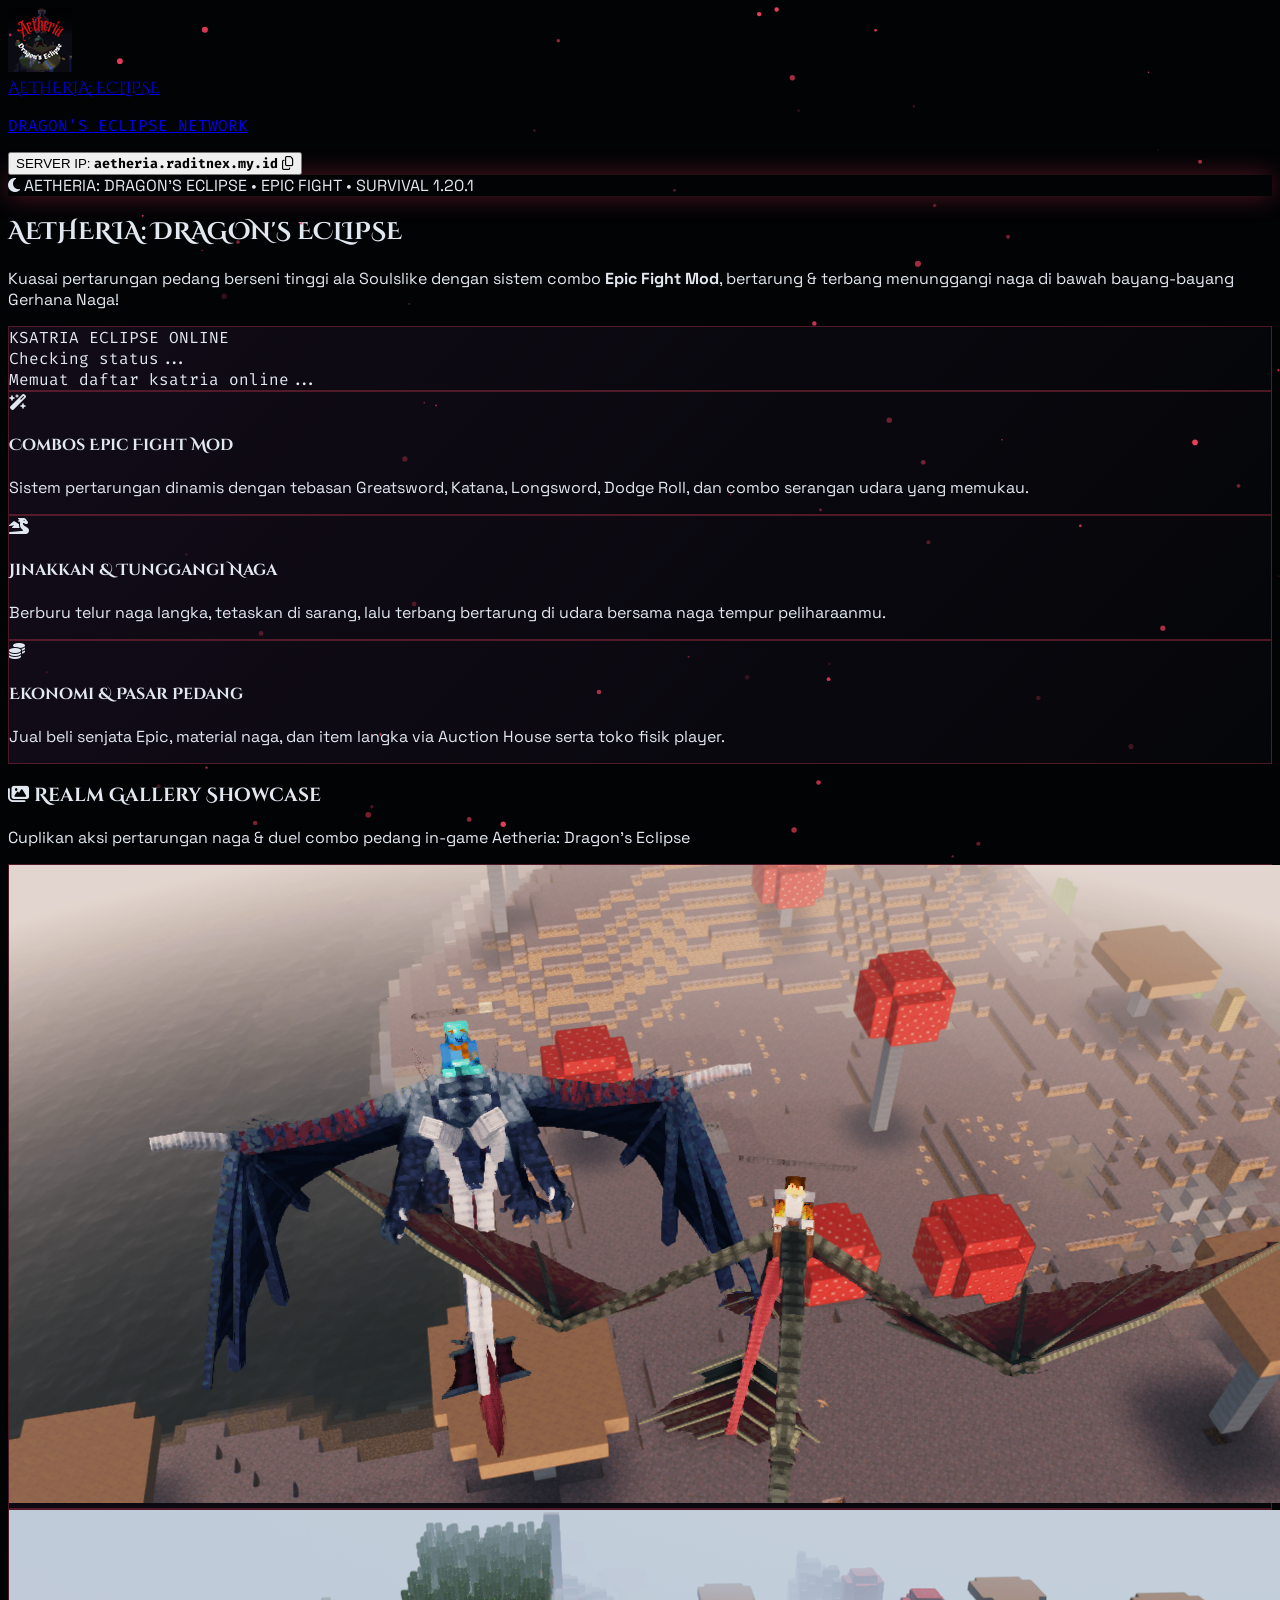
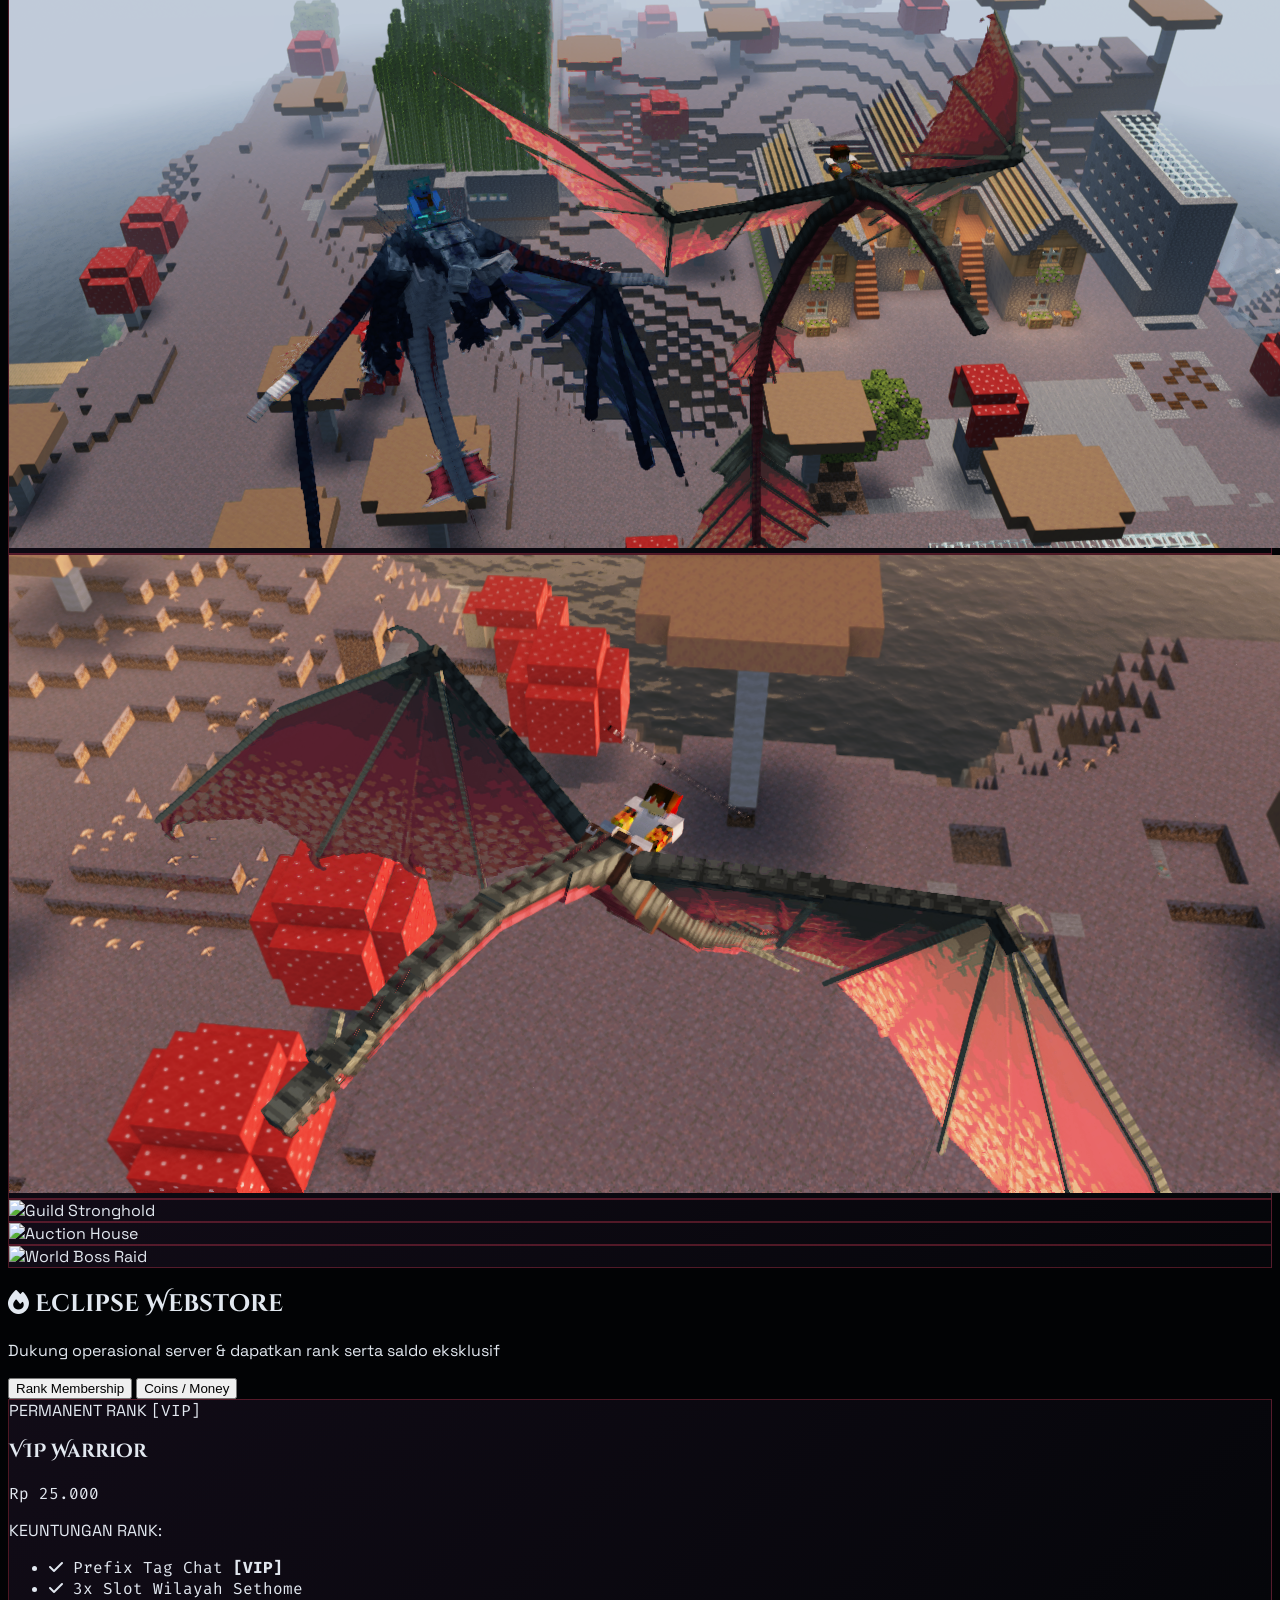
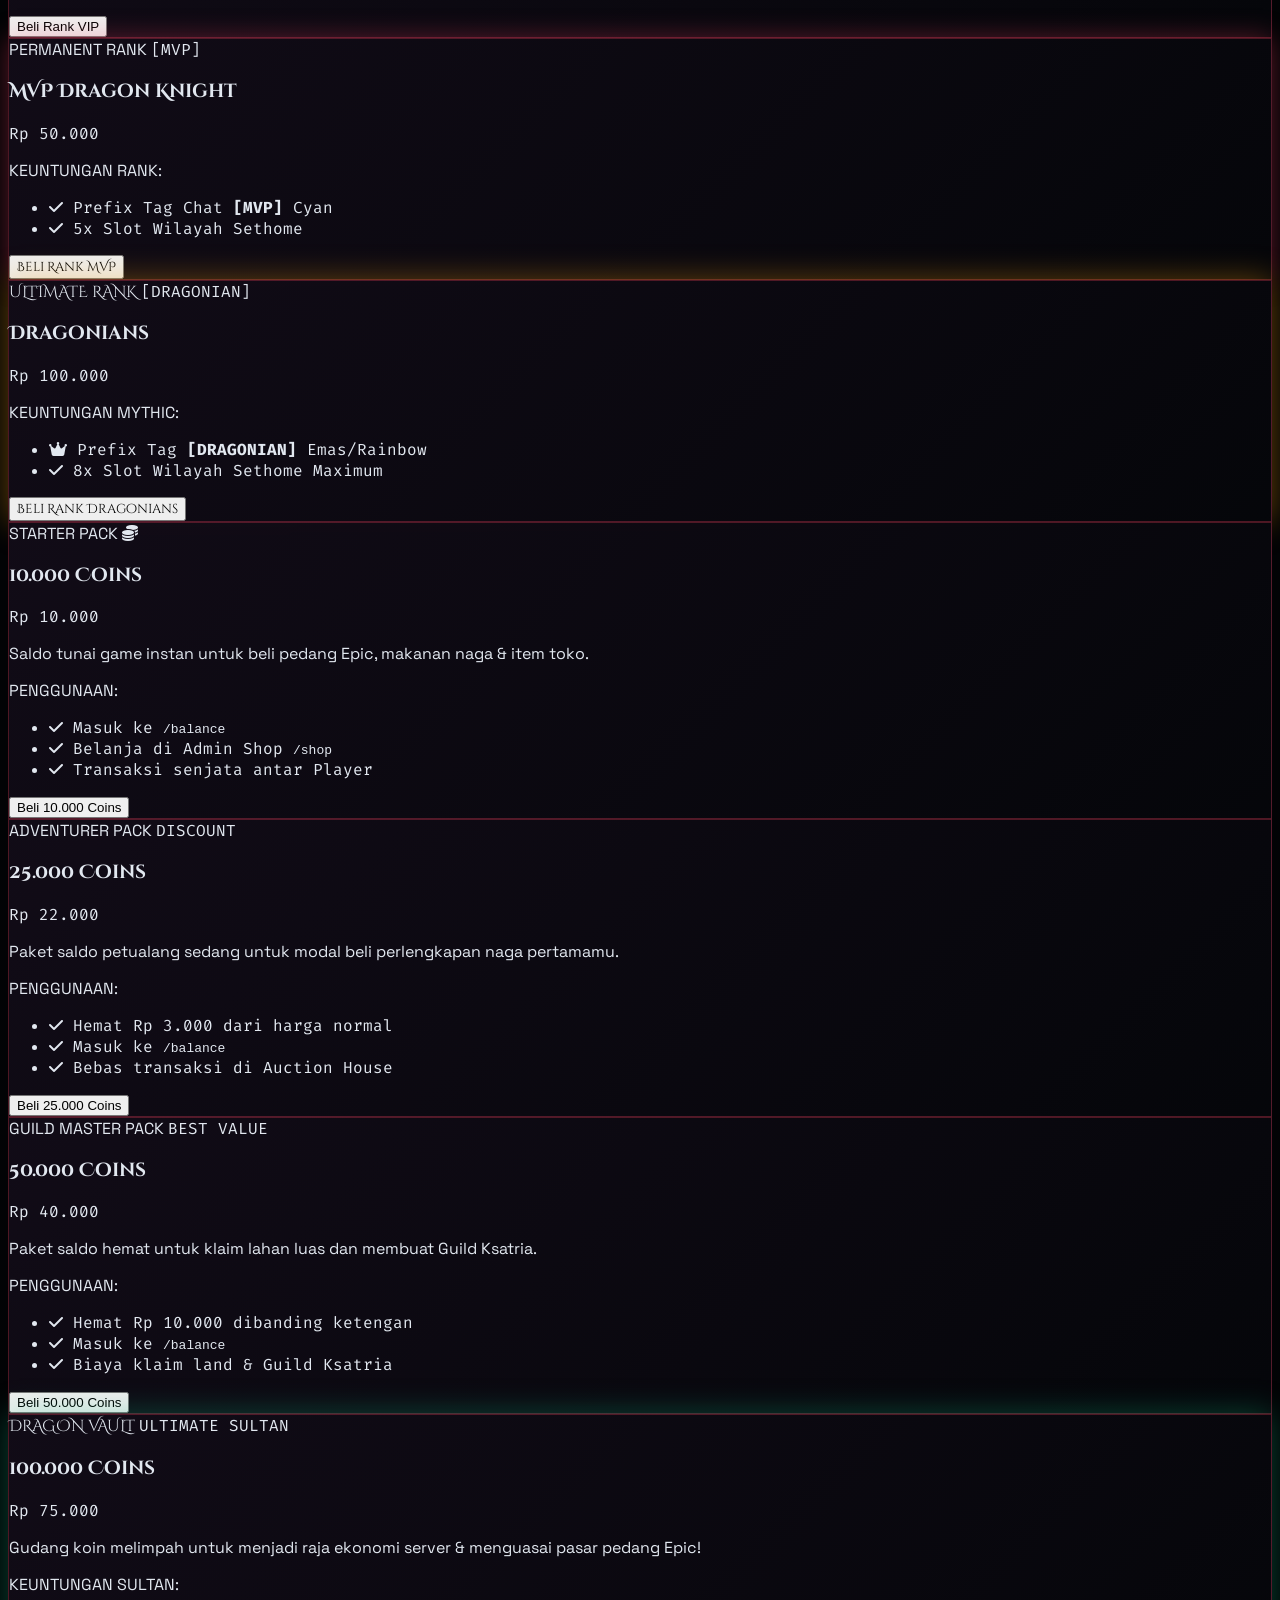
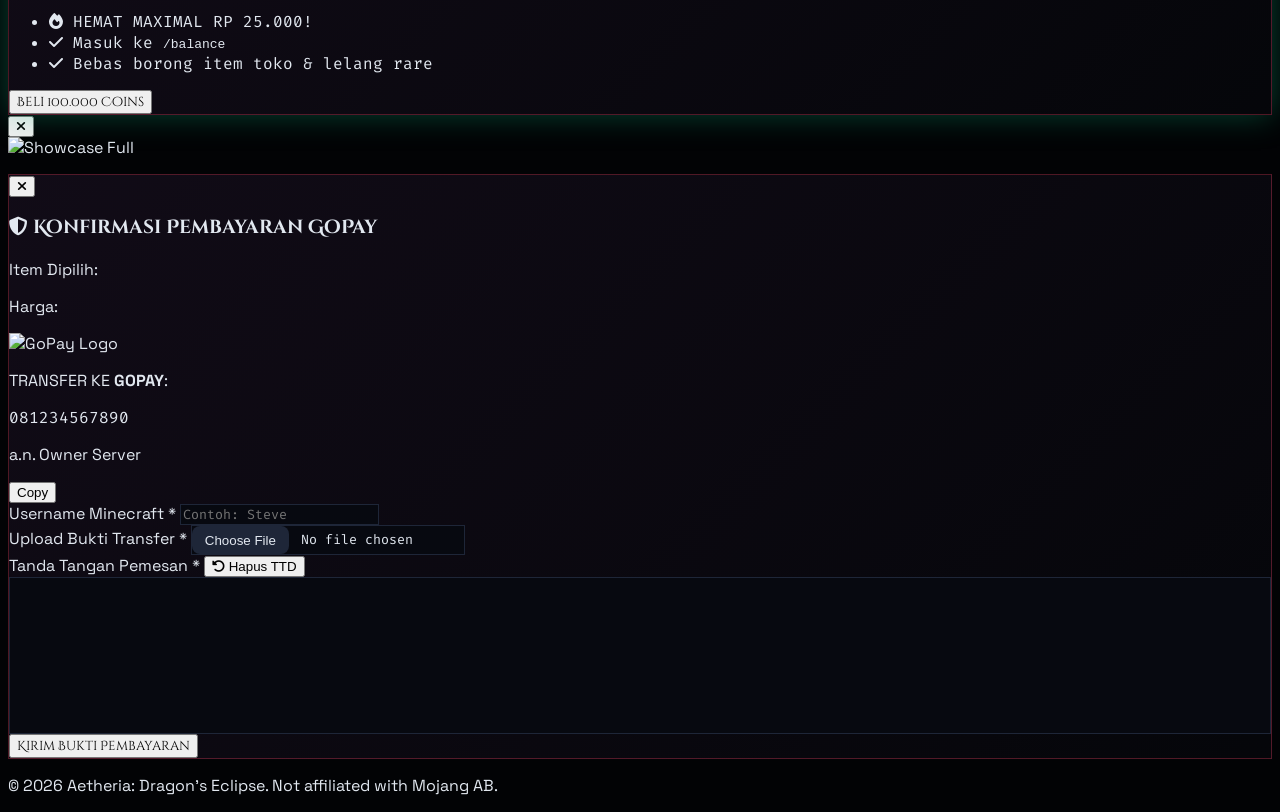
==== commit 3248b16f: "Update index.html" ====
--- a/index.html
+++ b/index.html
@@ -639,7 +639,7 @@
             <!-- LOGO GOPAY -->
             <div
               class="w-10 h-10 bg-white/10 rounded-lg p-1.5 flex items-center justify-center shrink-0 border border-blue-400/20">
-              <img src="https://upload.wikimedia.org/wikipedia/commons/8/86/Gopay_logo.svg" alt="GoPay Logo"
+              <img src="https://encrypted-tbn0.gstatic.com/images?q=tbn:ANd9GcR_bfK7rS5kHeb-f-M8_mf1CFyLmqHS6wMJRjEXuHd-gA&s" alt="GoPay Logo"
                 class="w-full h-full object-contain">
             </div>
             <div>
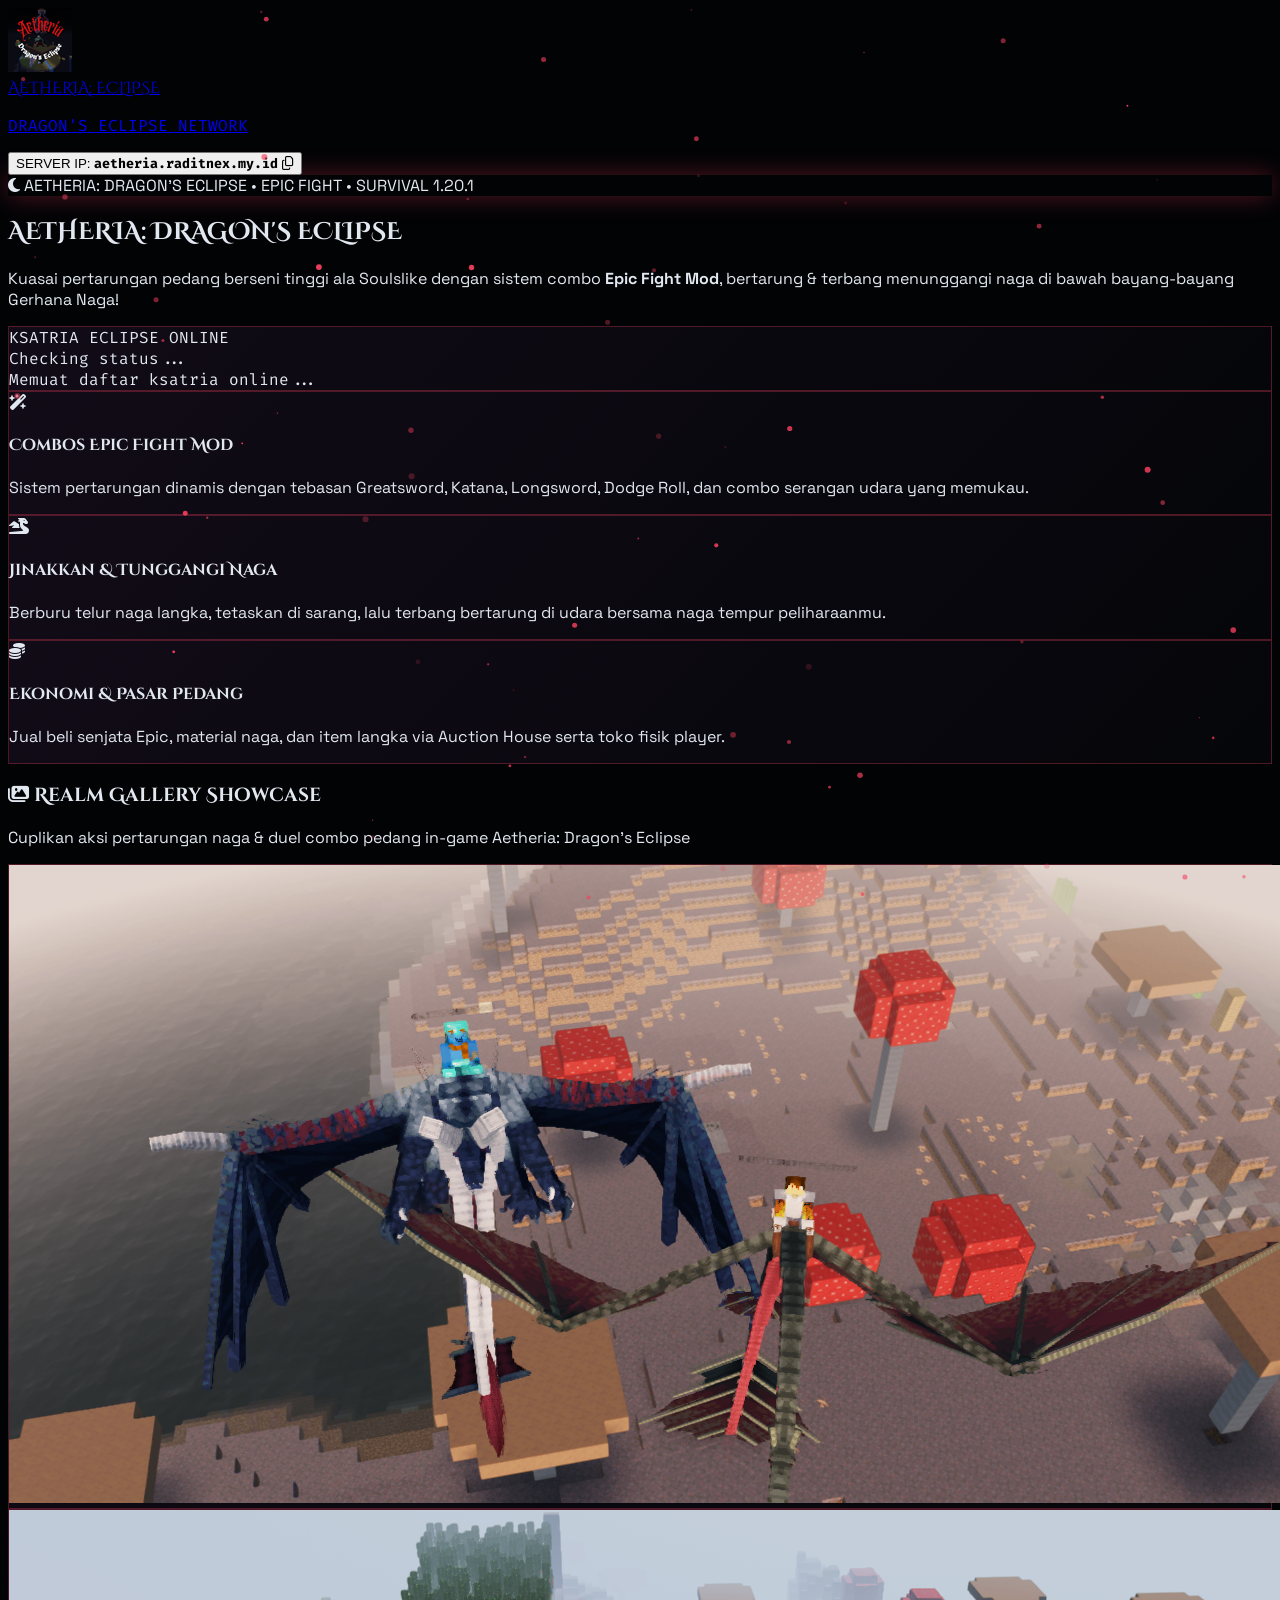
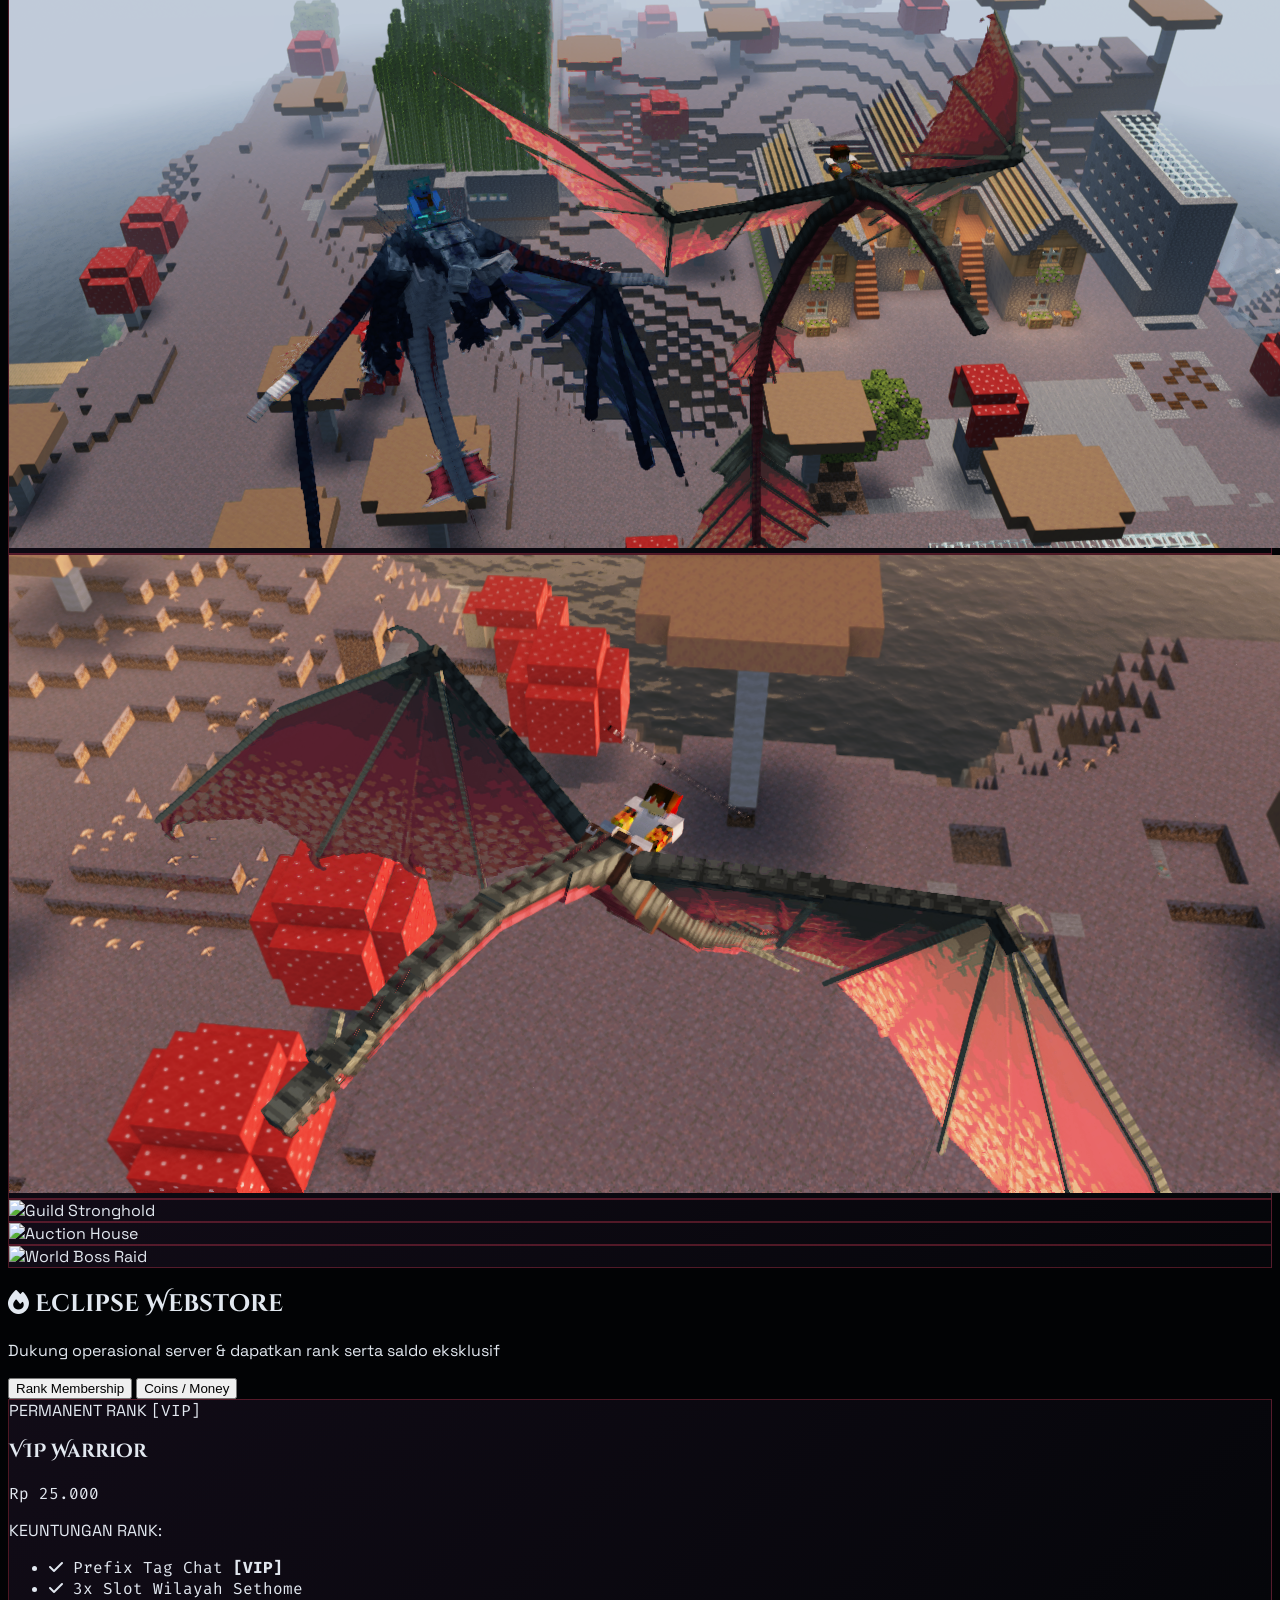
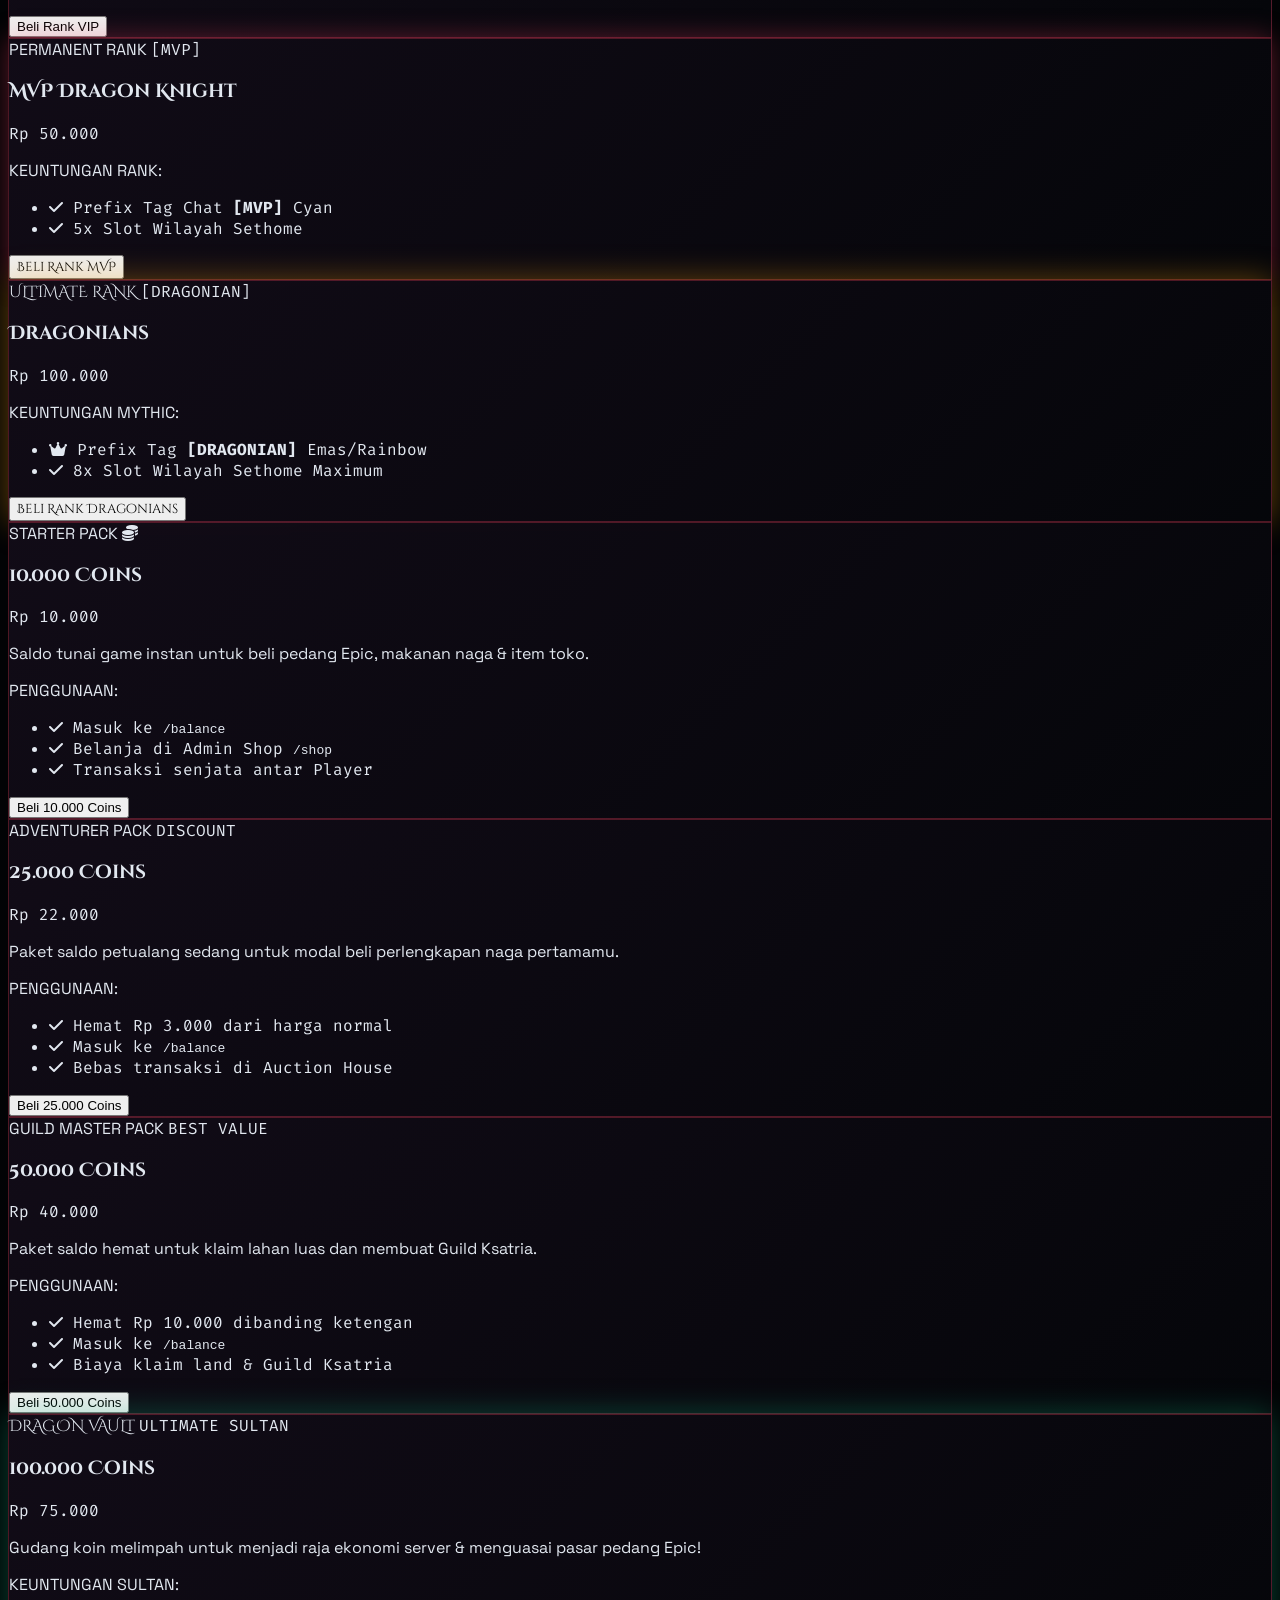
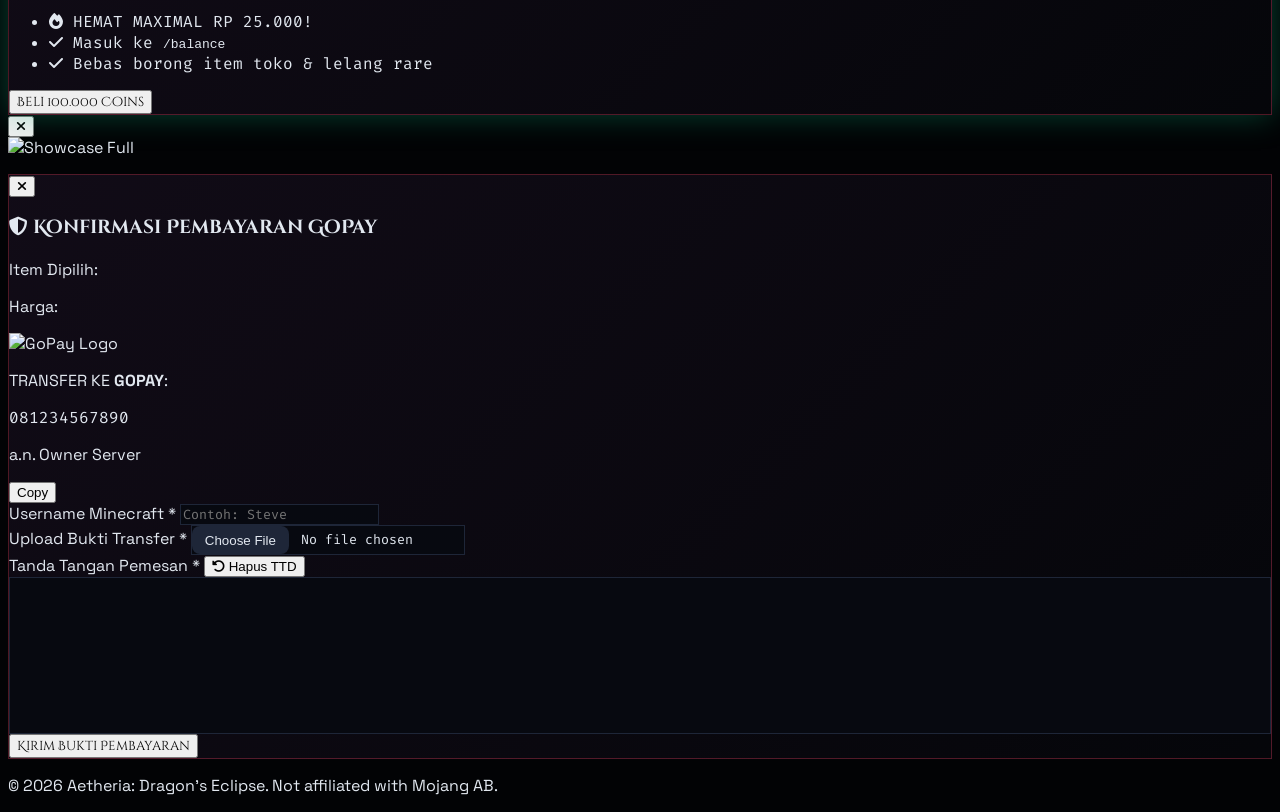
==== commit 6d194be5: "Update index.html" ====
--- a/index.html
+++ b/index.html
@@ -363,7 +363,8 @@
               <p class="text-[11px] font-bold text-slate-400 uppercase tracking-wider mb-3">KEUNTUNGAN RANK:</p>
               <ul class="text-xs text-slate-300 space-y-2.5 font-mono-code">
                 <li class="flex items-center gap-2"><i class="fa-solid fa-check text-amber-400"></i> Prefix Tag Chat
-                  <strong class="text-amber-300">[VIP]</strong></li>
+                  <strong class="text-amber-300">[VIP]</strong>
+                </li>
                 <li class="flex items-center gap-2"><i class="fa-solid fa-check text-amber-400"></i> 3x Slot Wilayah
                   Sethome</li>
               </ul>
@@ -395,7 +396,8 @@
               <p class="text-[11px] font-bold text-slate-400 uppercase tracking-wider mb-3">KEUNTUNGAN RANK:</p>
               <ul class="text-xs text-slate-300 space-y-2.5 font-mono-code">
                 <li class="flex items-center gap-2"><i class="fa-solid fa-check text-rose-400"></i> Prefix Tag Chat
-                  <strong class="text-cyan-300">[MVP]</strong> Cyan</li>
+                  <strong class="text-cyan-300">[MVP]</strong> Cyan
+                </li>
                 <li class="flex items-center gap-2"><i class="fa-solid fa-check text-rose-400"></i> 5x Slot Wilayah
                   Sethome</li>
               </ul>
@@ -633,24 +635,19 @@
         </div>
 
         <!-- GOPAY INFO -->
-        <div
-          class="bg-blue-950/30 border border-blue-500/30 p-3 sm:p-3.5 rounded-xl mb-4 text-xs flex justify-between items-center gap-3">
+        <div class="bg-blue-950/30 border border-blue-500/30 p-3 sm:p-3.5 rounded-xl mb-4 text-xs flex justify-between items-center gap-3">
           <div class="flex items-center gap-3">
-            <!-- LOGO GOPAY -->
-            <div
-              class="w-10 h-10 bg-white/10 rounded-lg p-1.5 flex items-center justify-center shrink-0 border border-blue-400/20">
-              <img src="https://encrypted-tbn0.gstatic.com/images?q=tbn:ANd9GcR_bfK7rS5kHeb-f-M8_mf1CFyLmqHS6wMJRjEXuHd-gA&s" alt="GoPay Logo"
-                class="w-full h-full object-contain">
+            <!-- LOGO GOPAY PNG (UKURAN DIPERBESAR) -->
+            <div class="h-10 sm:h-12 w-auto flex items-center justify-center shrink-0">
+              <img src="https://static.vecteezy.com/system/resources/previews/067/065/676/non_2x/gopay-logo-square-rounded-gopay-logo-free-download-gopay-logo-free-png.png" alt="GoPay Logo" class="h-full w-auto object-contain">
             </div>
             <div>
-              <p class="text-slate-400 text-[9px] sm:text-[10px] tracking-wider font-semibold flex items-center gap-1">
-                TRANSFER KE <b class="text-blue-400">GOPAY</b>:</p>
+              <p class="text-slate-400 text-[9px] sm:text-[10px] tracking-wider font-semibold flex items-center gap-1">TRANSFER KE <b class="text-blue-400">GOPAY</b>:</p>
               <p class="font-mono-code font-bold text-white text-xs sm:text-sm mt-0.5">081234567890</p>
               <p class="text-[9px] sm:text-[10px] text-slate-400">a.n. Owner Server</p>
             </div>
           </div>
-          <button onclick="copyGopay('081234567890')"
-            class="bg-blue-600 hover:bg-blue-500 text-white font-semibold text-xs px-3 py-1.5 rounded-lg transition shadow-md shadow-blue-950 shrink-0">
+          <button onclick="copyGopay('081234567890')" class="bg-blue-600 hover:bg-blue-500 text-white font-semibold text-xs px-3 py-1.5 rounded-lg transition shadow-md shadow-blue-950 shrink-0">
             Copy
           </button>
         </div>
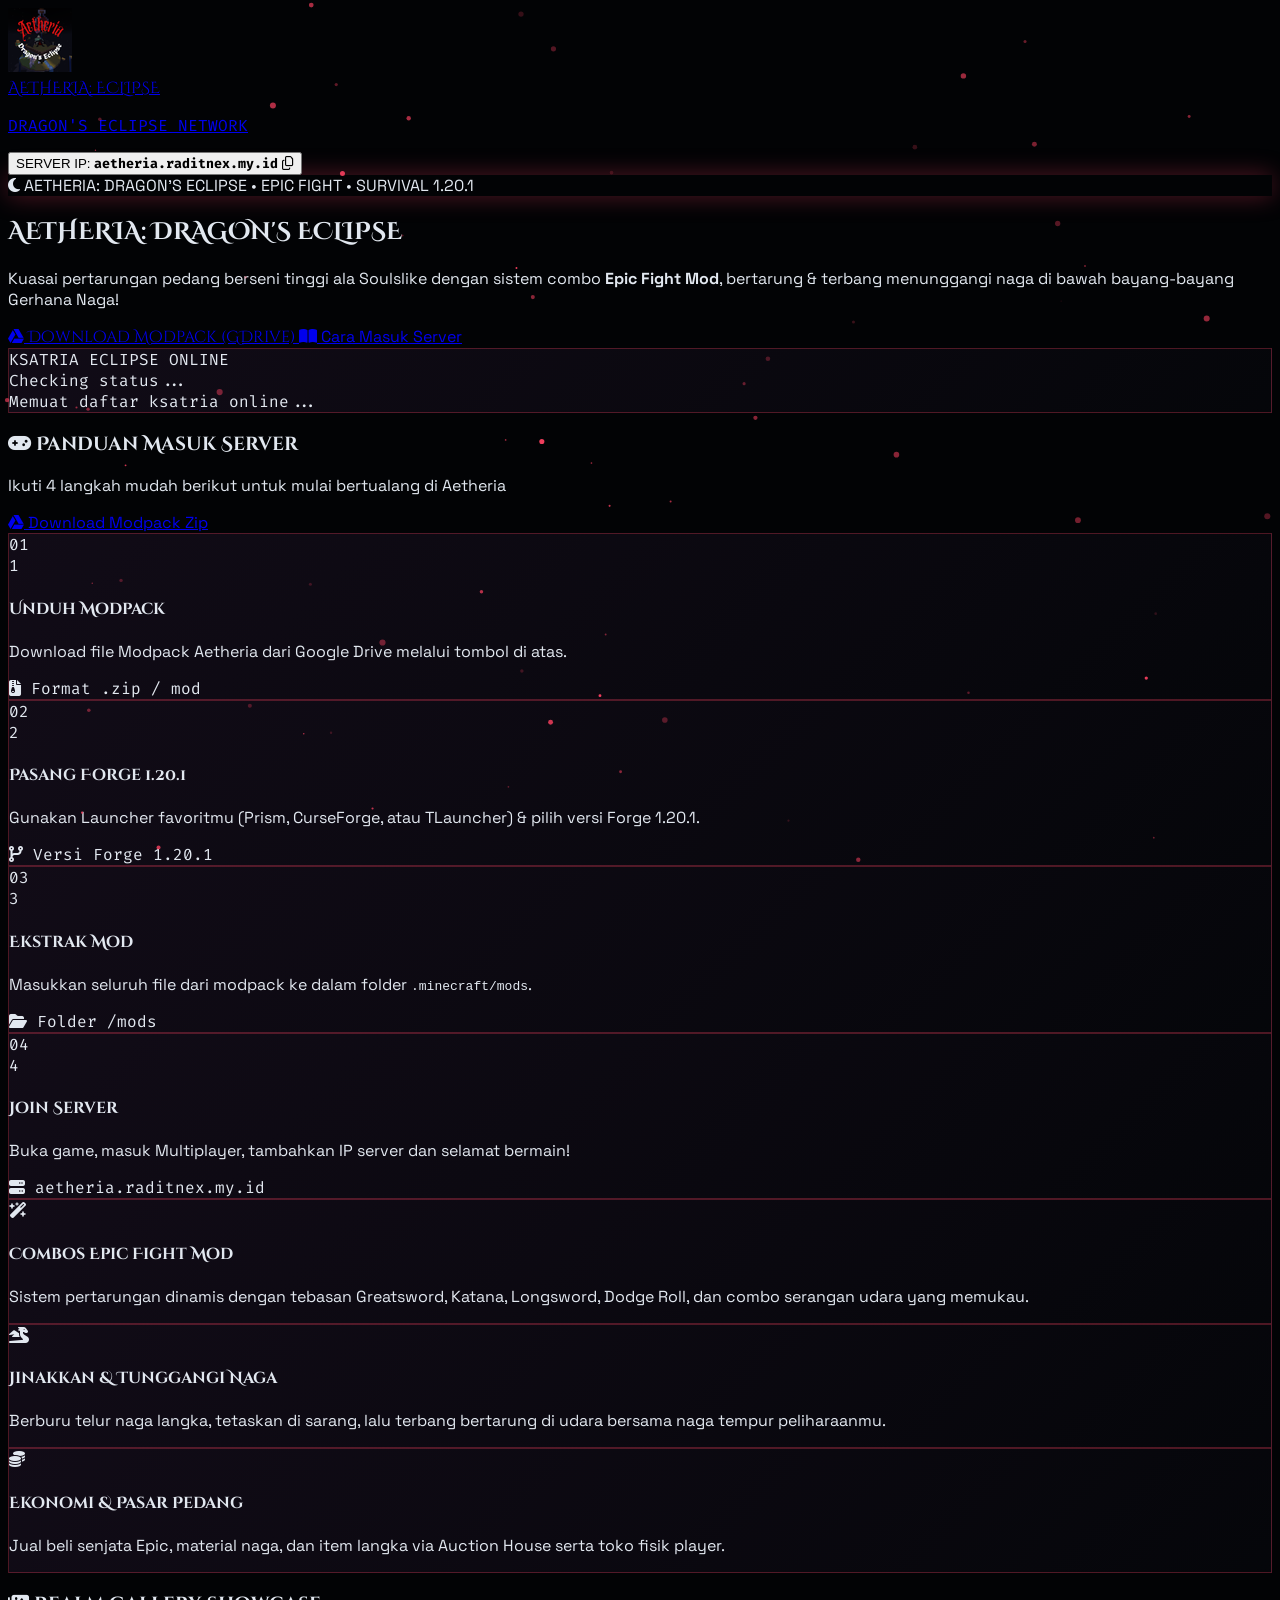
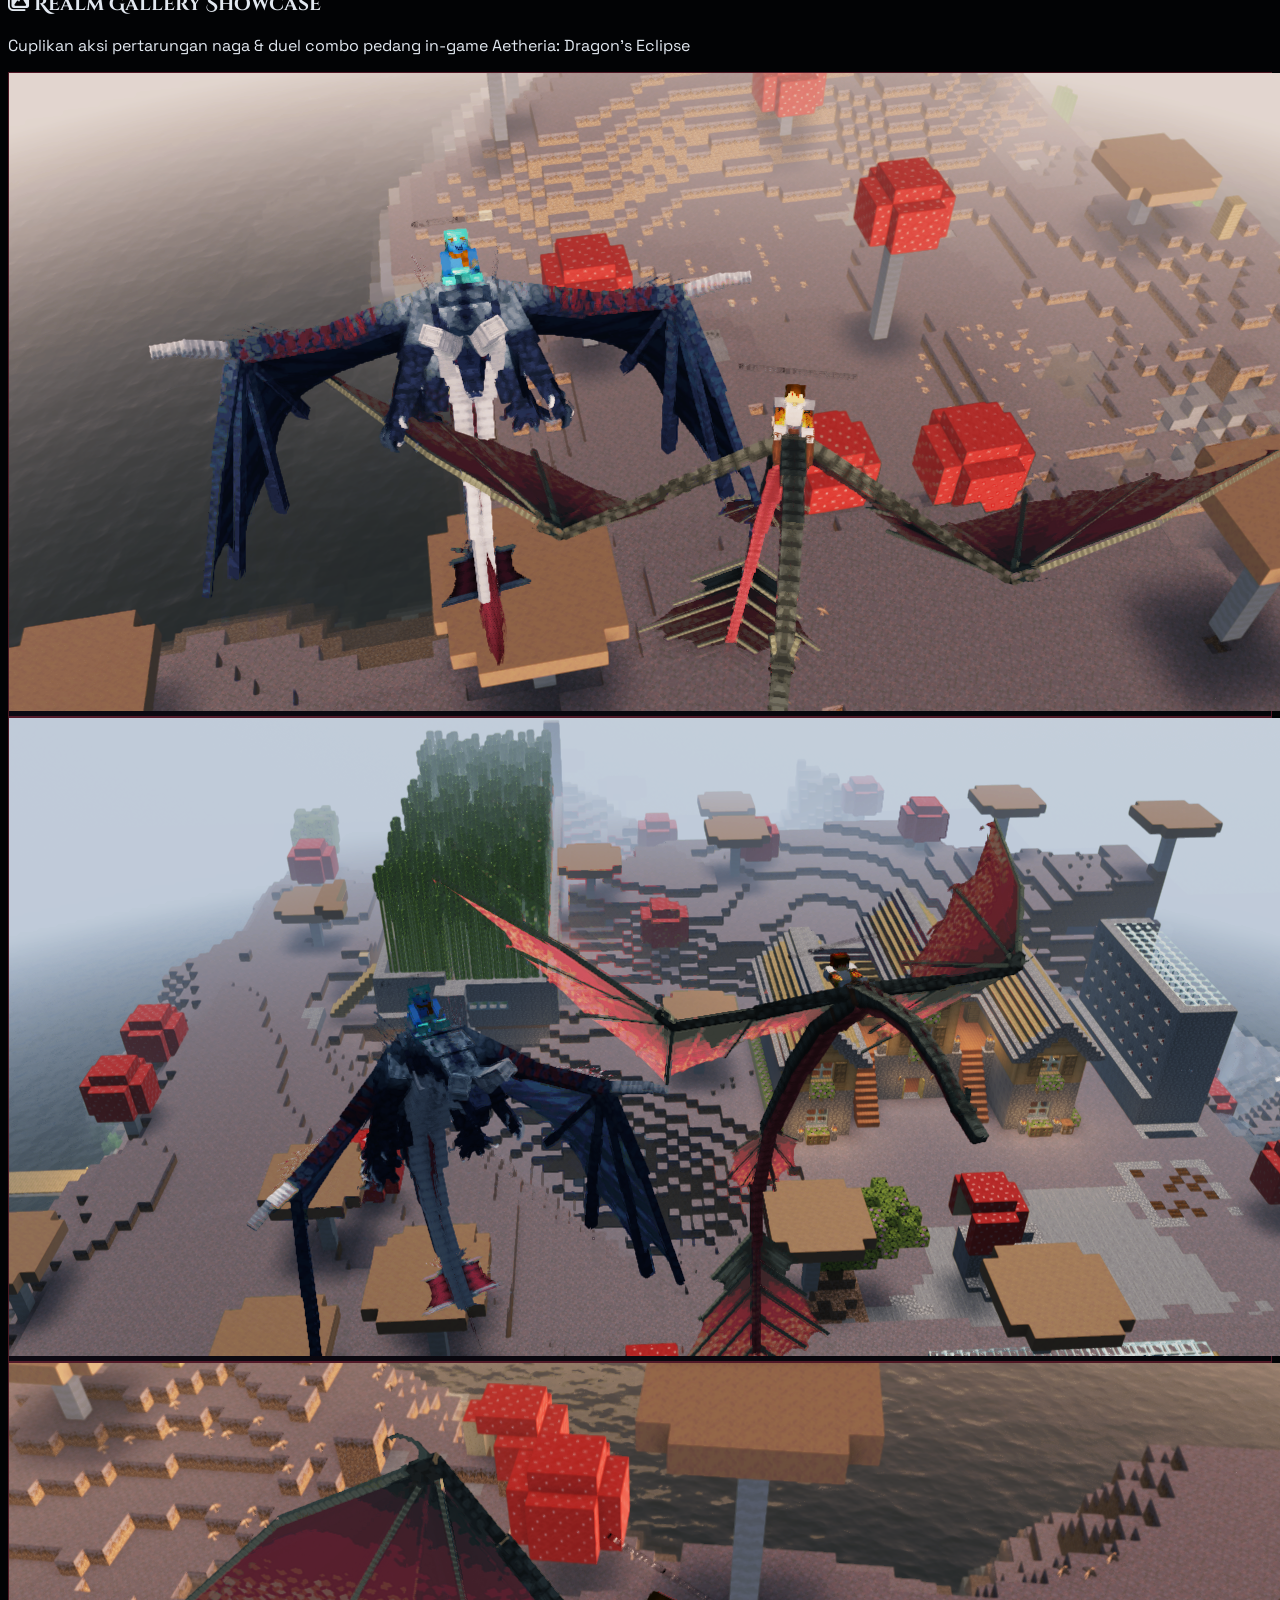
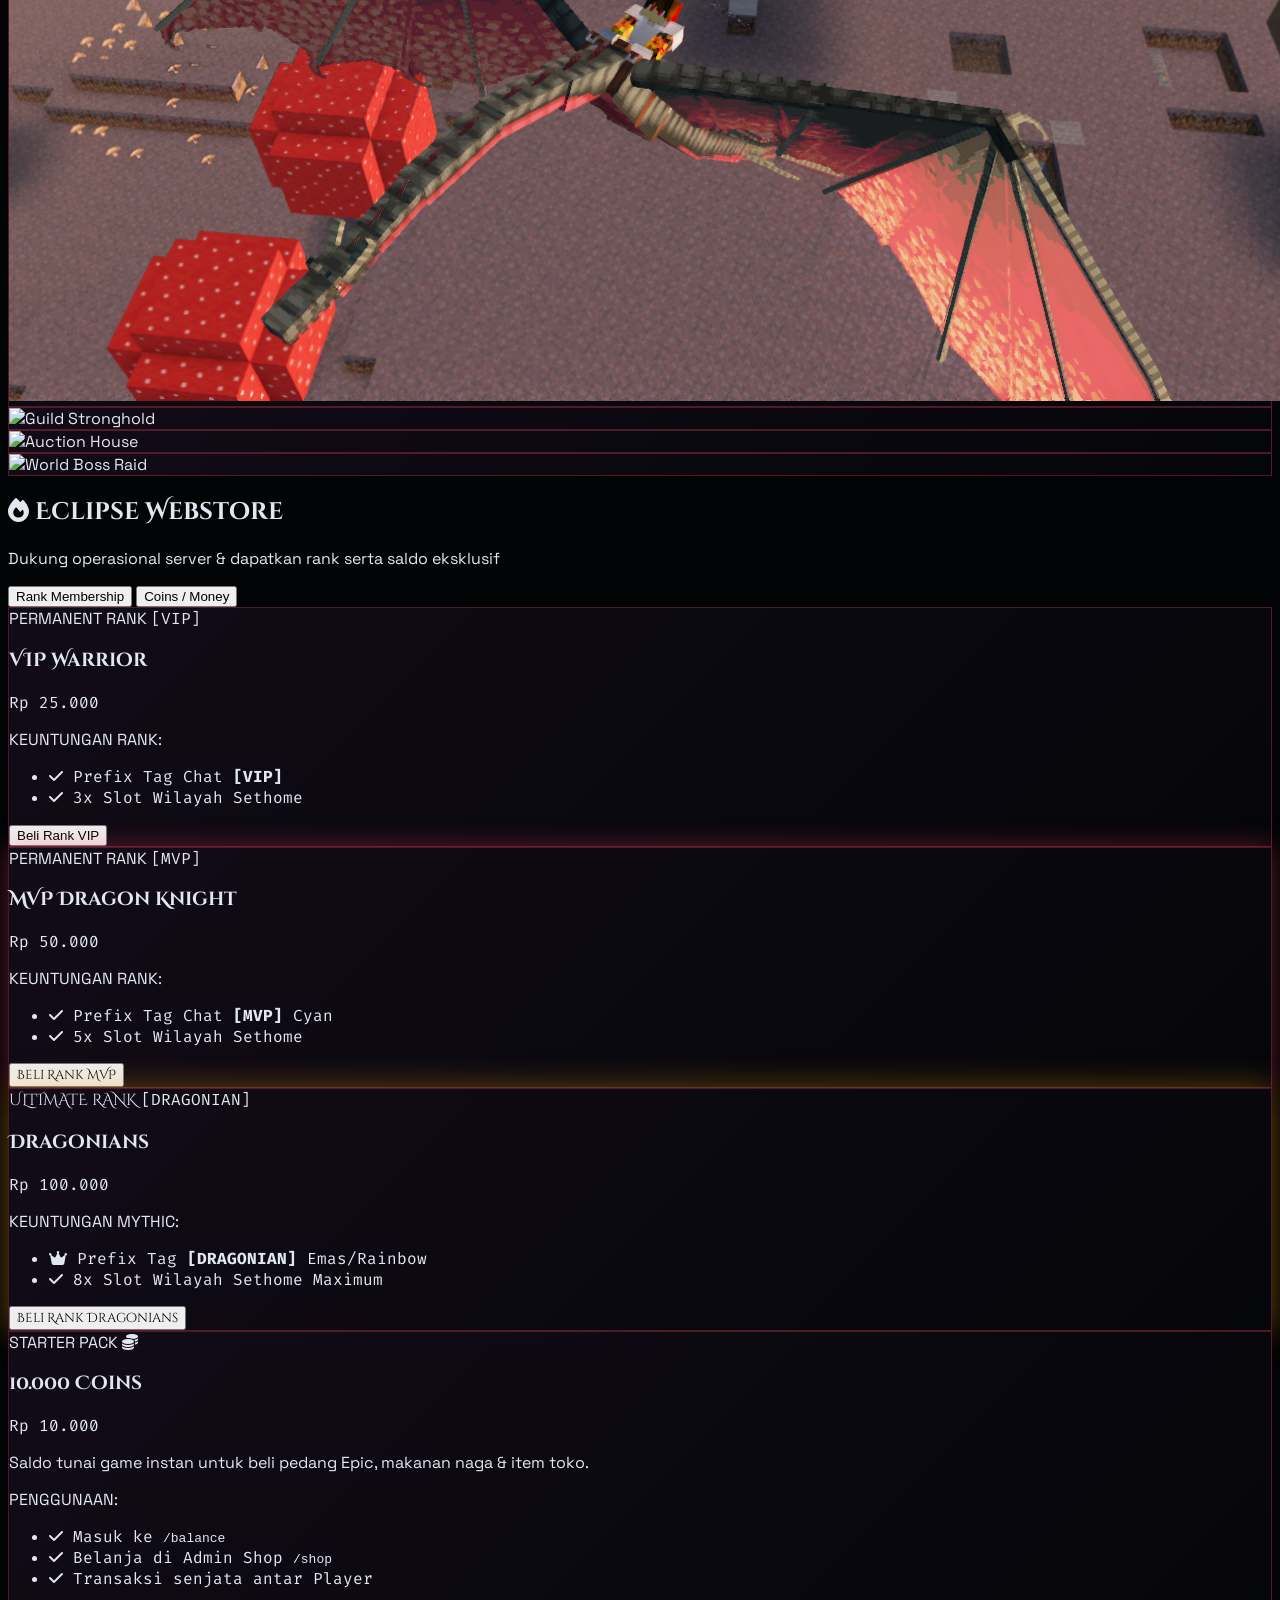
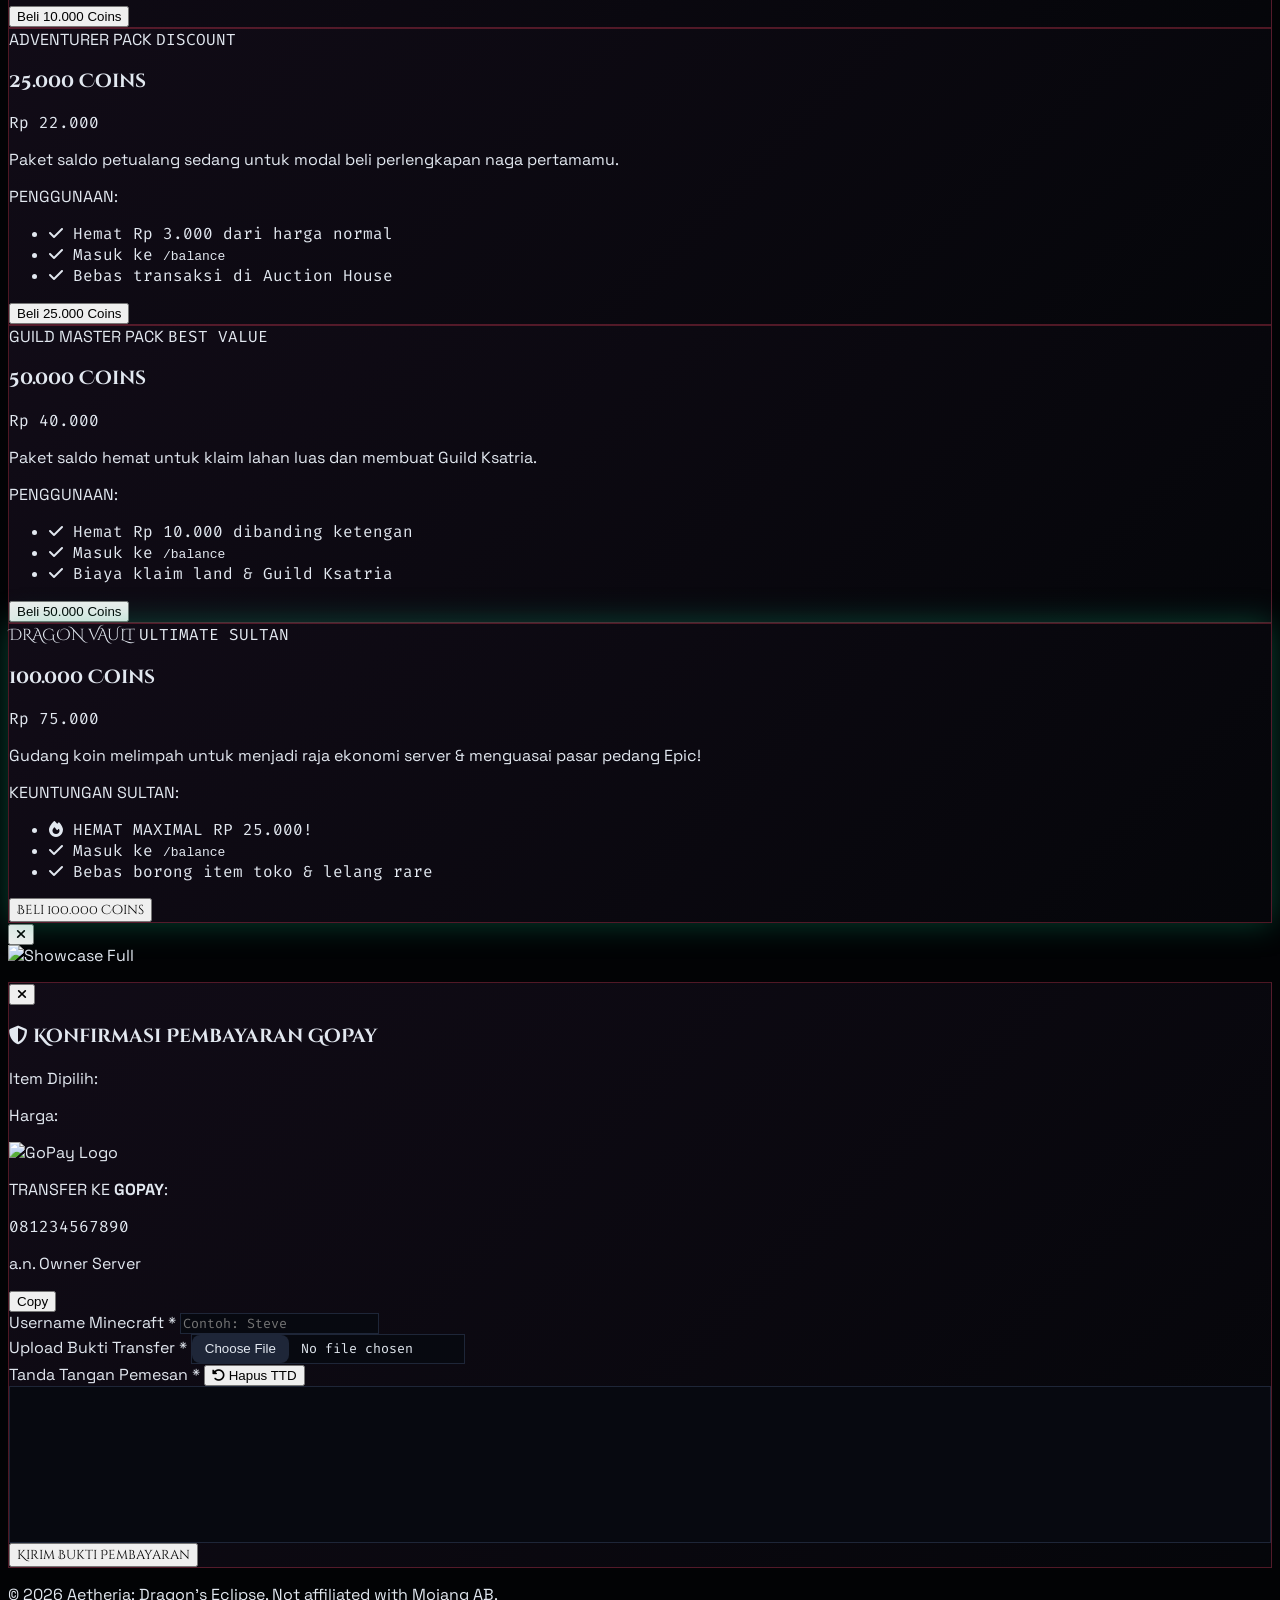
==== commit bb5a5836: "Update index.html" ====
--- a/index.html
+++ b/index.html
@@ -168,7 +168,7 @@
     </header>
 
     <!-- HERO SECTION -->
-    <section class="max-w-6xl mx-auto px-4 py-8 md:py-20 w-full text-center">
+    <section class="max-w-6xl mx-auto px-4 py-8 md:py-16 w-full text-center">
       <div
         class="inline-flex items-center gap-2 bg-rose-950/90 border border-rose-500/60 text-rose-300 text-[10px] sm:text-xs font-semibold px-3 py-1.5 rounded-full mb-5 glow-rose max-w-full">
         <i class="fa-solid fa-moon text-amber-400 shrink-0"></i>
@@ -186,6 +186,18 @@
         Kuasai pertarungan pedang berseni tinggi ala Soulslike dengan sistem combo <strong class="text-rose-400">Epic
           Fight Mod</strong>, bertarung & terbang menunggangi naga di bawah bayang-bayang Gerhana Naga!
       </p>
+
+      <!-- CALL TO ACTION BUTTONS -->
+      <div class="mt-6 flex flex-wrap justify-center items-center gap-3">
+        <a href="https://drive.google.com" target="_blank"
+          class="bg-gradient-to-r from-rose-600 to-amber-600 hover:from-rose-500 hover:to-amber-500 text-white font-bold text-xs sm:text-sm px-6 py-3 rounded-xl transition shadow-lg shadow-rose-950/50 flex items-center gap-2.5 font-epic">
+          <i class="fa-brands fa-google-drive text-base"></i> Download Modpack (GDrive)
+        </a>
+        <a href="#tutorial"
+          class="bg-slate-900 hover:bg-slate-800 border border-slate-700 text-slate-300 hover:text-white font-bold text-xs sm:text-sm px-5 py-3 rounded-xl transition flex items-center gap-2">
+          <i class="fa-solid fa-book-open text-rose-400"></i> Cara Masuk Server
+        </a>
+      </div>
 
       <!-- LIVE PLAYER LIST WIDGET -->
       <div class="mt-8 sm:mt-10 max-w-2xl mx-auto supreme-card p-4 sm:p-6 rounded-2xl text-left border-rose-500/50">
@@ -204,6 +216,76 @@
         <!-- PLAYER AVATARS CONTAINER -->
         <div id="player-list-container" class="mt-3 sm:mt-4 flex flex-wrap gap-2 items-center min-h-[40px]">
           <span class="text-xs text-slate-500 italic font-mono-code">Memuat daftar ksatria online...</span>
+        </div>
+      </div>
+    </section>
+
+    <!-- TUTORIAL MASUK SERVER SECTION -->
+    <section id="tutorial" class="max-w-6xl mx-auto px-4 py-8 sm:py-12 w-full border-t border-slate-800/80">
+      <div class="flex flex-col sm:flex-row justify-between items-start sm:items-center gap-2 mb-6 sm:mb-8">
+        <div>
+          <h3 class="text-xl sm:text-3xl font-black text-white tracking-tight font-epic flex items-center gap-2.5">
+            <i class="fa-solid fa-gamepad text-rose-500"></i> Panduan Masuk Server
+          </h3>
+          <p class="text-xs text-slate-400 mt-1">Ikuti 4 langkah mudah berikut untuk mulai bertualang di Aetheria</p>
+        </div>
+        <a href="https://drive.google.com" target="_blank"
+          class="bg-rose-950/80 hover:bg-rose-900 border border-rose-500/40 text-rose-300 font-semibold text-xs px-4 py-2 rounded-xl transition flex items-center gap-2">
+          <i class="fa-brands fa-google-drive text-rose-400"></i> Download Modpack Zip
+        </a>
+      </div>
+
+      <div class="grid grid-cols-1 sm:grid-cols-2 lg:grid-cols-4 gap-4">
+        <!-- STEP 1 -->
+        <div class="supreme-card p-5 rounded-2xl flex flex-col justify-between relative overflow-hidden">
+          <span class="absolute -right-2 -bottom-4 text-6xl font-black font-mono-code text-slate-800/40 pointer-events-none">01</span>
+          <div>
+            <div class="w-8 h-8 bg-rose-500/20 text-rose-400 rounded-lg flex items-center justify-center font-bold text-sm mb-3 font-mono-code border border-rose-500/40">1</div>
+            <h4 class="text-sm font-bold text-white mb-2 font-epic">Unduh Modpack</h4>
+            <p class="text-xs text-slate-400 leading-relaxed">Download file Modpack Aetheria dari Google Drive melalui tombol di atas.</p>
+          </div>
+          <div class="mt-4 pt-3 border-t border-slate-800/80 text-[11px] text-amber-400 font-mono-code">
+            <i class="fa-solid fa-file-zipper mr-1"></i> Format .zip / mod
+          </div>
+        </div>
+
+        <!-- STEP 2 -->
+        <div class="supreme-card p-5 rounded-2xl flex flex-col justify-between relative overflow-hidden">
+          <span class="absolute -right-2 -bottom-4 text-6xl font-black font-mono-code text-slate-800/40 pointer-events-none">02</span>
+          <div>
+            <div class="w-8 h-8 bg-amber-500/20 text-amber-400 rounded-lg flex items-center justify-center font-bold text-sm mb-3 font-mono-code border border-amber-500/40">2</div>
+            <h4 class="text-sm font-bold text-white mb-2 font-epic">Pasang Forge 1.20.1</h4>
+            <p class="text-xs text-slate-400 leading-relaxed">Gunakan Launcher favoritmu (Prism, CurseForge, atau TLauncher) & pilih versi Forge 1.20.1.</p>
+          </div>
+          <div class="mt-4 pt-3 border-t border-slate-800/80 text-[11px] text-amber-400 font-mono-code">
+            <i class="fa-solid fa-code-branch mr-1"></i> Versi Forge 1.20.1
+          </div>
+        </div>
+
+        <!-- STEP 3 -->
+        <div class="supreme-card p-5 rounded-2xl flex flex-col justify-between relative overflow-hidden">
+          <span class="absolute -right-2 -bottom-4 text-6xl font-black font-mono-code text-slate-800/40 pointer-events-none">03</span>
+          <div>
+            <div class="w-8 h-8 bg-cyan-500/20 text-cyan-400 rounded-lg flex items-center justify-center font-bold text-sm mb-3 font-mono-code border border-cyan-500/40">3</div>
+            <h4 class="text-sm font-bold text-white mb-2 font-epic">Ekstrak Mod</h4>
+            <p class="text-xs text-slate-400 leading-relaxed">Masukkan seluruh file dari modpack ke dalam folder <code class="bg-slate-900 text-cyan-300 px-1 py-0.5 rounded">.minecraft/mods</code>.</p>
+          </div>
+          <div class="mt-4 pt-3 border-t border-slate-800/80 text-[11px] text-cyan-400 font-mono-code">
+            <i class="fa-solid fa-folder-open mr-1"></i> Folder /mods
+          </div>
+        </div>
+
+        <!-- STEP 4 -->
+        <div class="supreme-card p-5 rounded-2xl flex flex-col justify-between relative overflow-hidden">
+          <span class="absolute -right-2 -bottom-4 text-6xl font-black font-mono-code text-slate-800/40 pointer-events-none">04</span>
+          <div>
+            <div class="w-8 h-8 bg-emerald-500/20 text-emerald-400 rounded-lg flex items-center justify-center font-bold text-sm mb-3 font-mono-code border border-emerald-500/40">4</div>
+            <h4 class="text-sm font-bold text-white mb-2 font-epic">Join Server</h4>
+            <p class="text-xs text-slate-400 leading-relaxed">Buka game, masuk Multiplayer, tambahkan IP server dan selamat bermain!</p>
+          </div>
+          <div class="mt-4 pt-3 border-t border-slate-800/80 text-[11px] text-emerald-400 font-mono-code truncate">
+            <i class="fa-solid fa-server mr-1"></i> aetheria.raditnex.my.id
+          </div>
         </div>
       </div>
     </section>
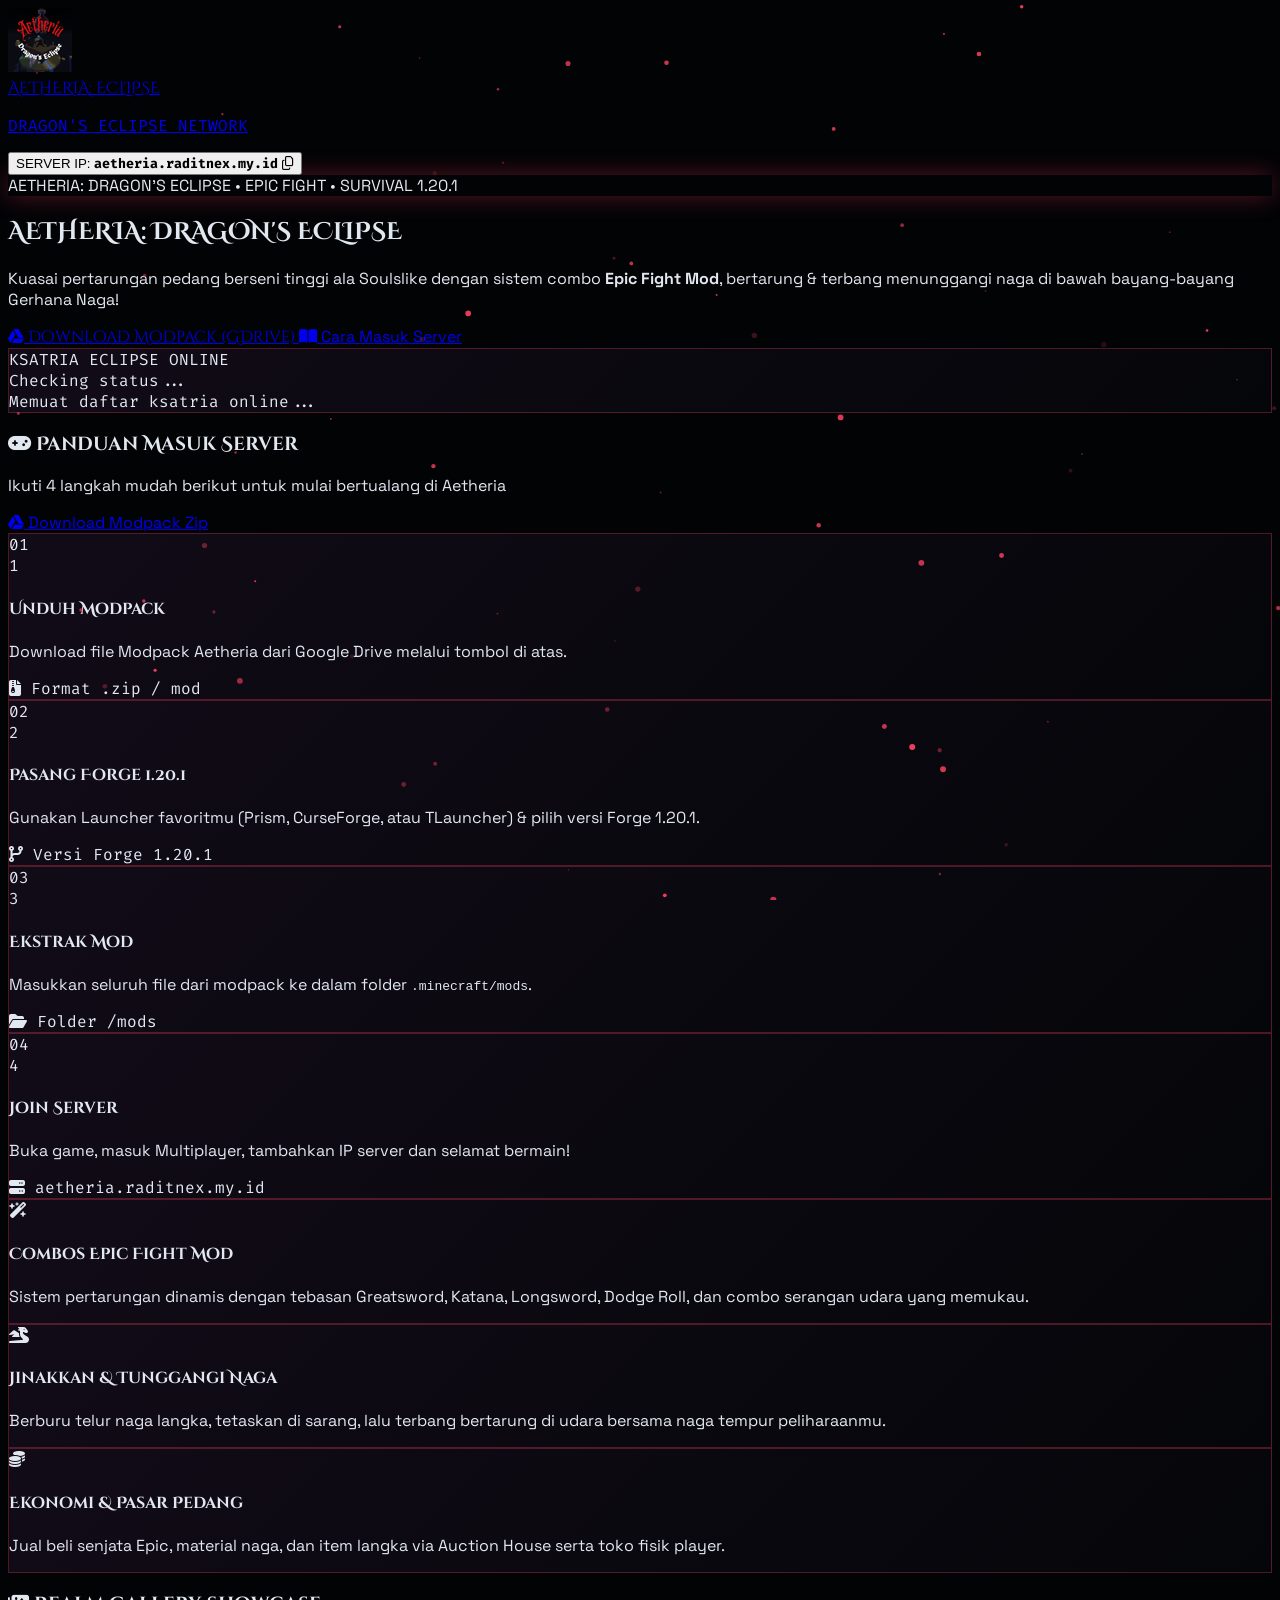
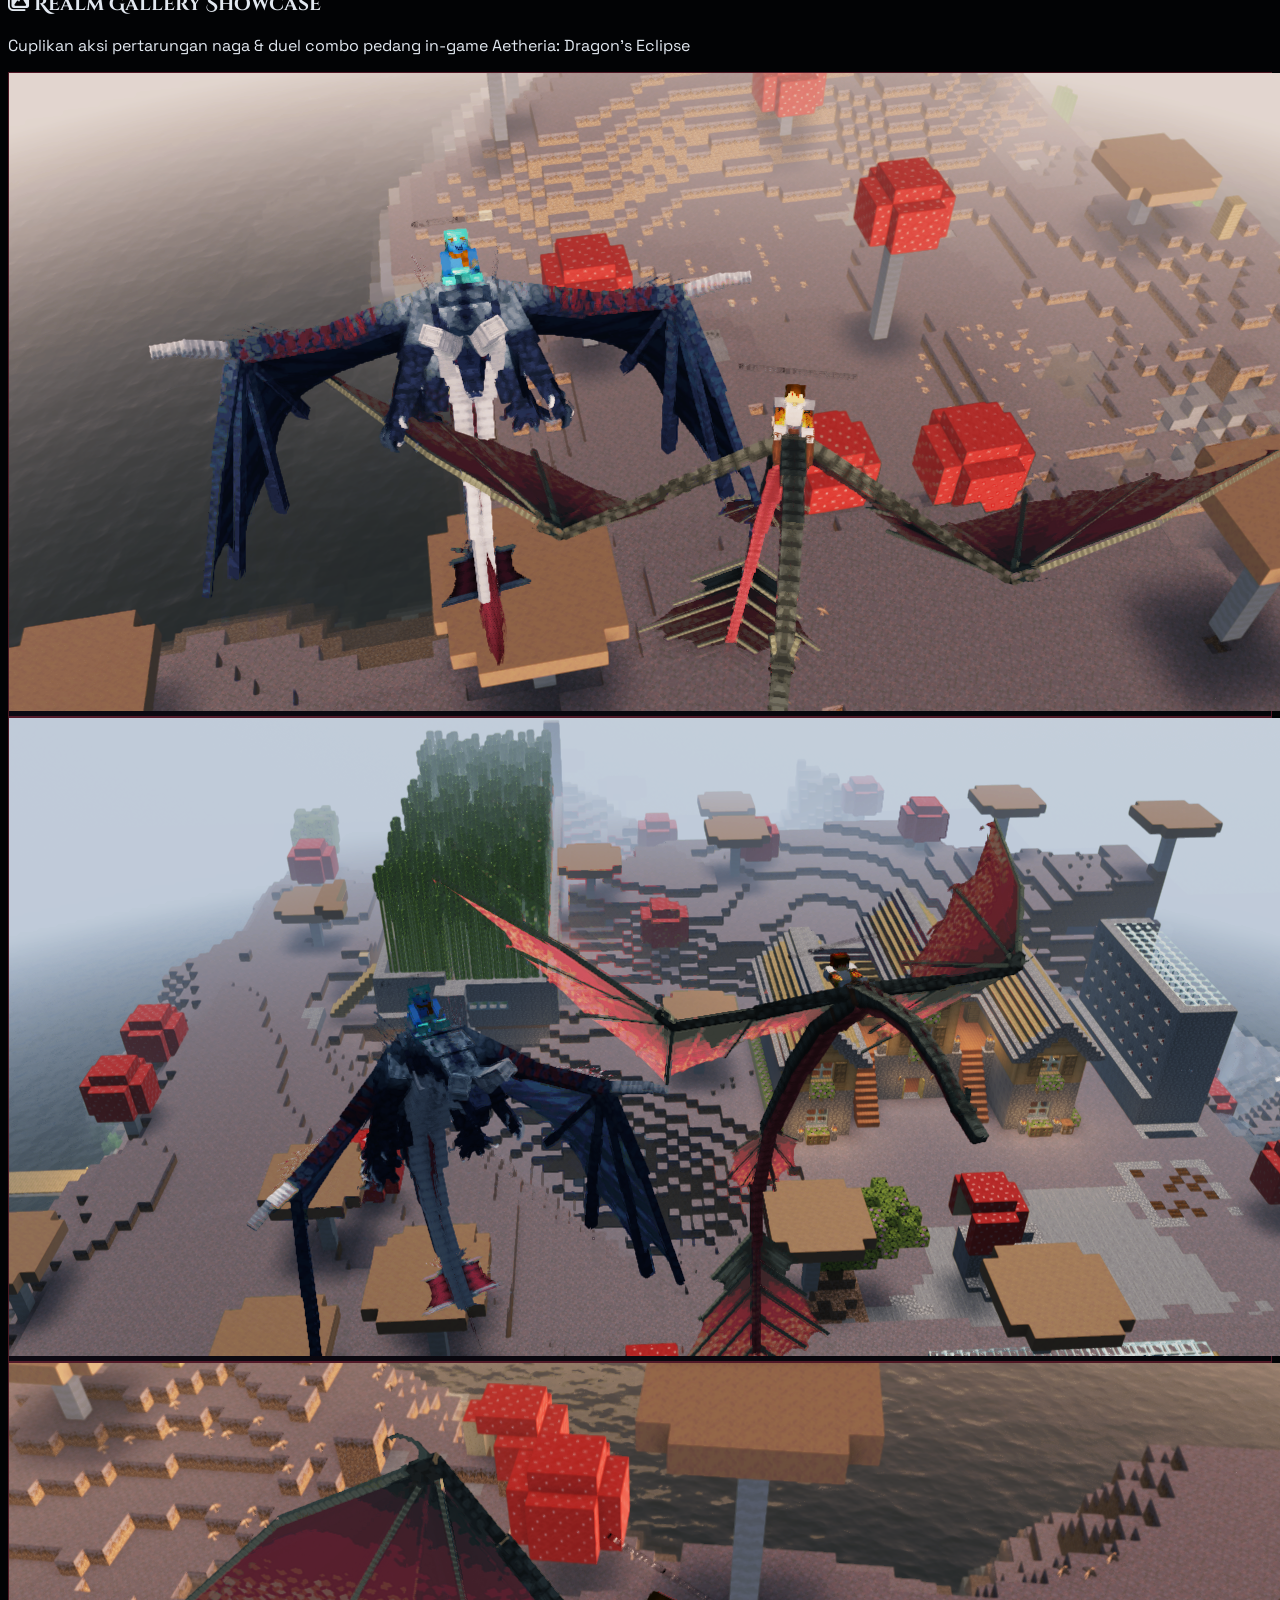
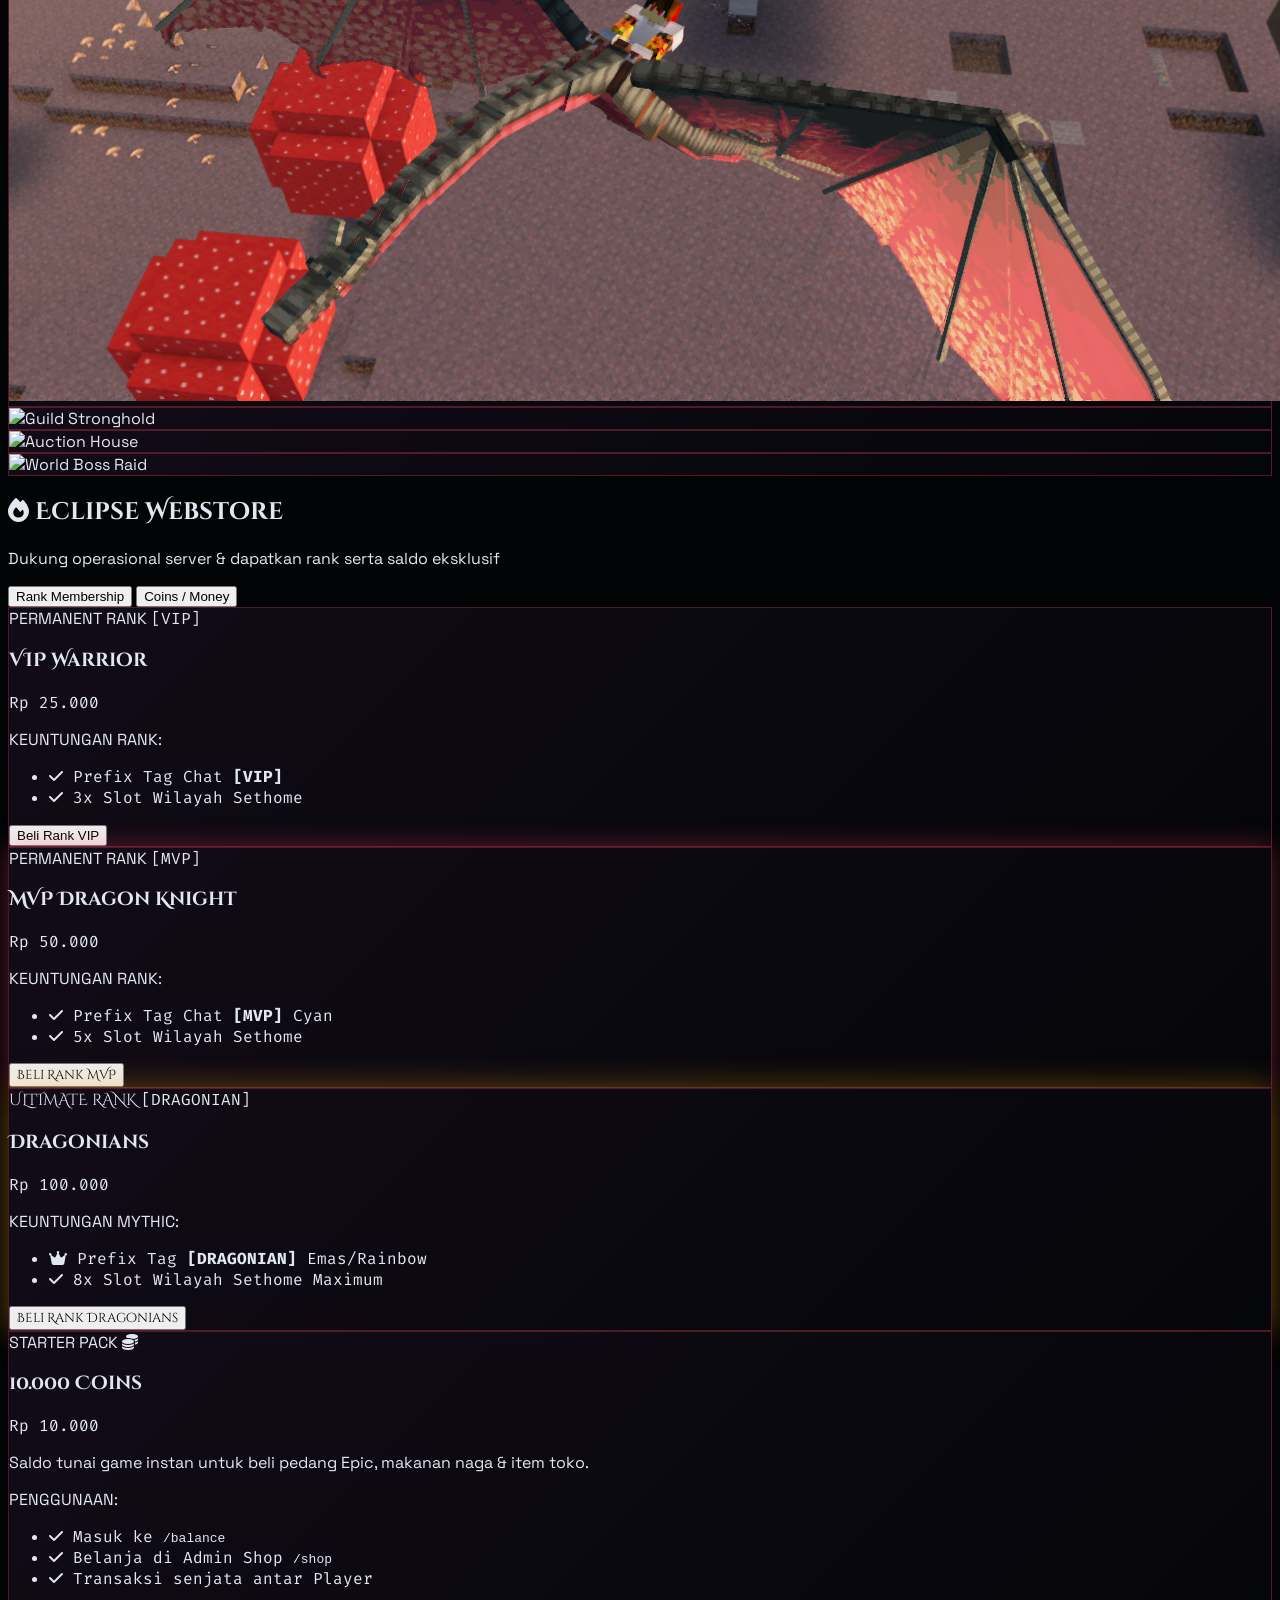
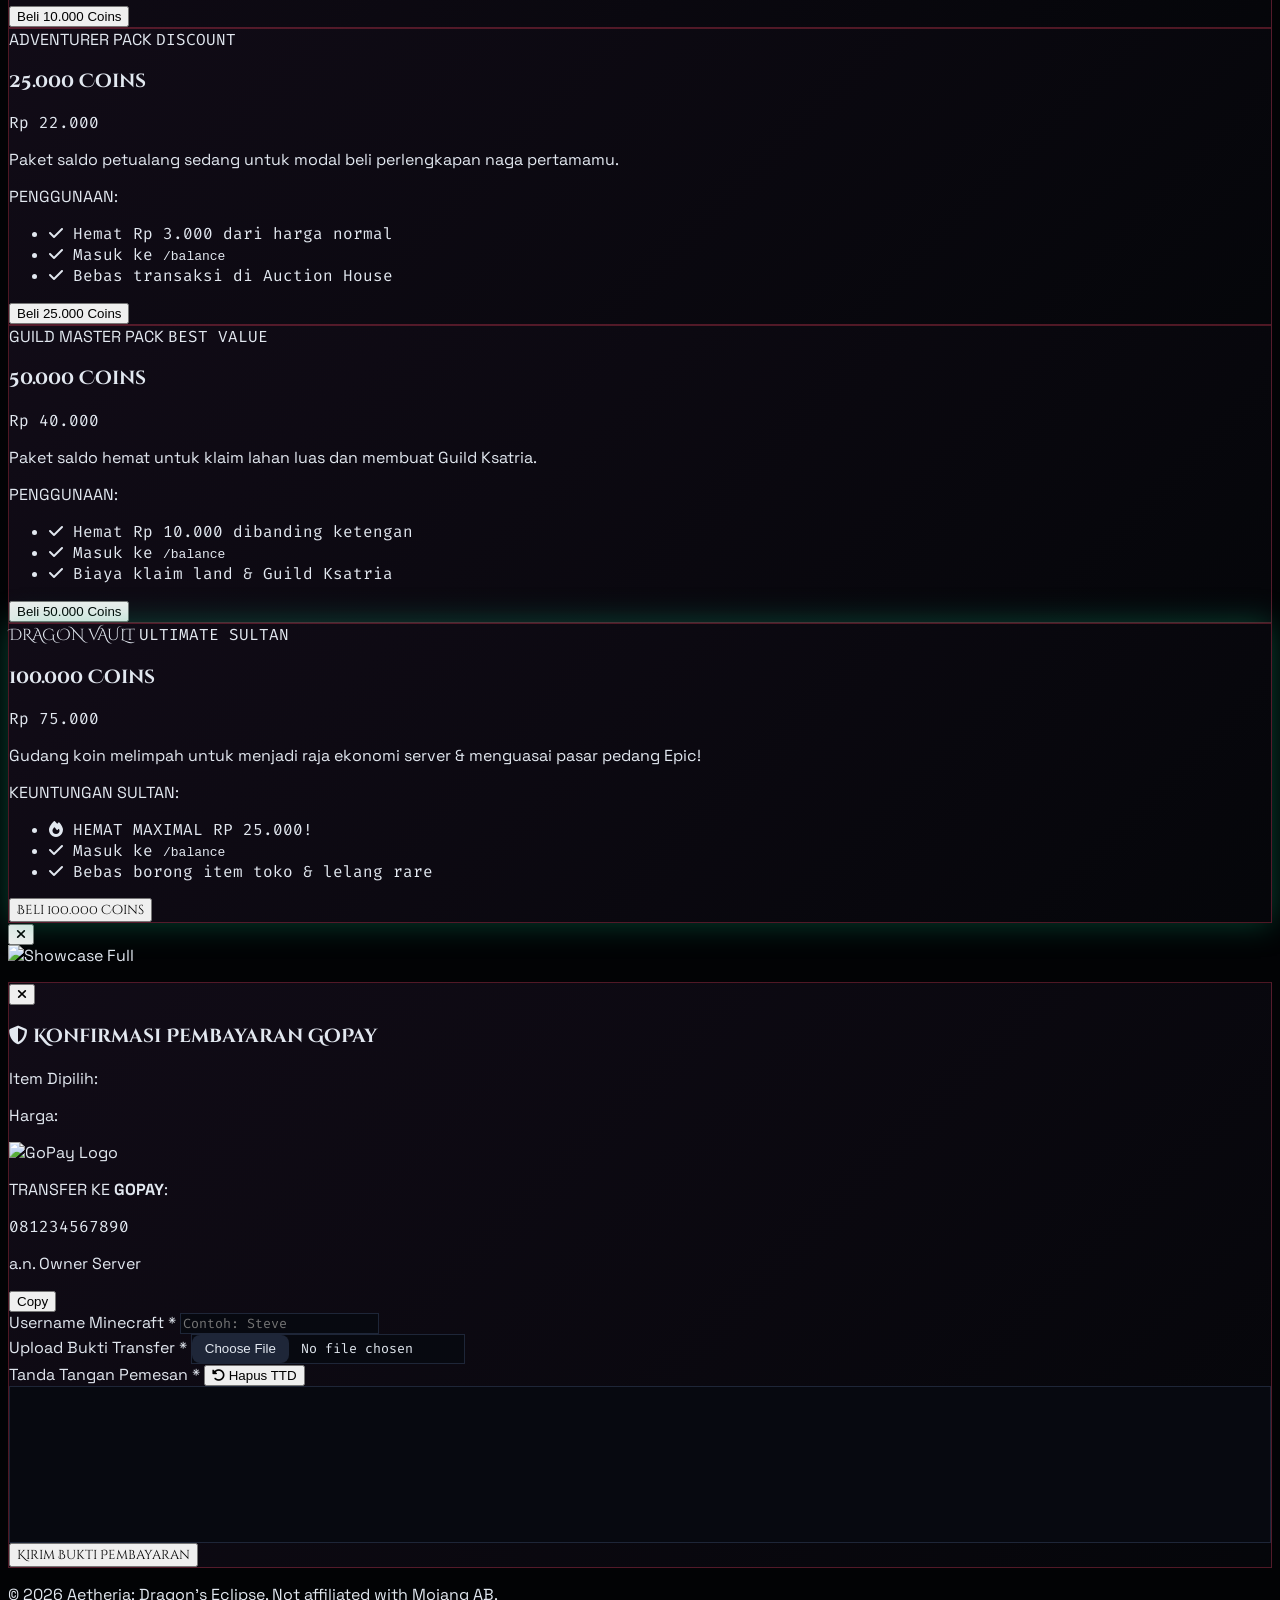
==== commit 40b22753: "Update index.html" ====
--- a/index.html
+++ b/index.html
@@ -171,7 +171,6 @@
     <section class="max-w-6xl mx-auto px-4 py-8 md:py-16 w-full text-center">
       <div
         class="inline-flex items-center gap-2 bg-rose-950/90 border border-rose-500/60 text-rose-300 text-[10px] sm:text-xs font-semibold px-3 py-1.5 rounded-full mb-5 glow-rose max-w-full">
-        <i class="fa-solid fa-moon text-amber-400 shrink-0"></i>
         <span class="truncate">AETHERIA: DRAGON'S ECLIPSE • EPIC FIGHT • SURVIVAL 1.20.1</span>
       </div>
 
@@ -189,7 +188,7 @@
 
       <!-- CALL TO ACTION BUTTONS -->
       <div class="mt-6 flex flex-wrap justify-center items-center gap-3">
-        <a href="https://drive.google.com" target="_blank"
+        <a href="https://drive.google.com/drive/folders/1RoBEnPzmepIOVjlnwSfXcIKkJ5Zau6ri?usp=drive_link" target="_blank"
           class="bg-gradient-to-r from-rose-600 to-amber-600 hover:from-rose-500 hover:to-amber-500 text-white font-bold text-xs sm:text-sm px-6 py-3 rounded-xl transition shadow-lg shadow-rose-950/50 flex items-center gap-2.5 font-epic">
           <i class="fa-brands fa-google-drive text-base"></i> Download Modpack (GDrive)
         </a>
@@ -229,7 +228,7 @@
           </h3>
           <p class="text-xs text-slate-400 mt-1">Ikuti 4 langkah mudah berikut untuk mulai bertualang di Aetheria</p>
         </div>
-        <a href="https://drive.google.com" target="_blank"
+        <a href="https://drive.google.com/drive/folders/1RoBEnPzmepIOVjlnwSfXcIKkJ5Zau6ri?usp=drive_link" target="_blank"
           class="bg-rose-950/80 hover:bg-rose-900 border border-rose-500/40 text-rose-300 font-semibold text-xs px-4 py-2 rounded-xl transition flex items-center gap-2">
           <i class="fa-brands fa-google-drive text-rose-400"></i> Download Modpack Zip
         </a>
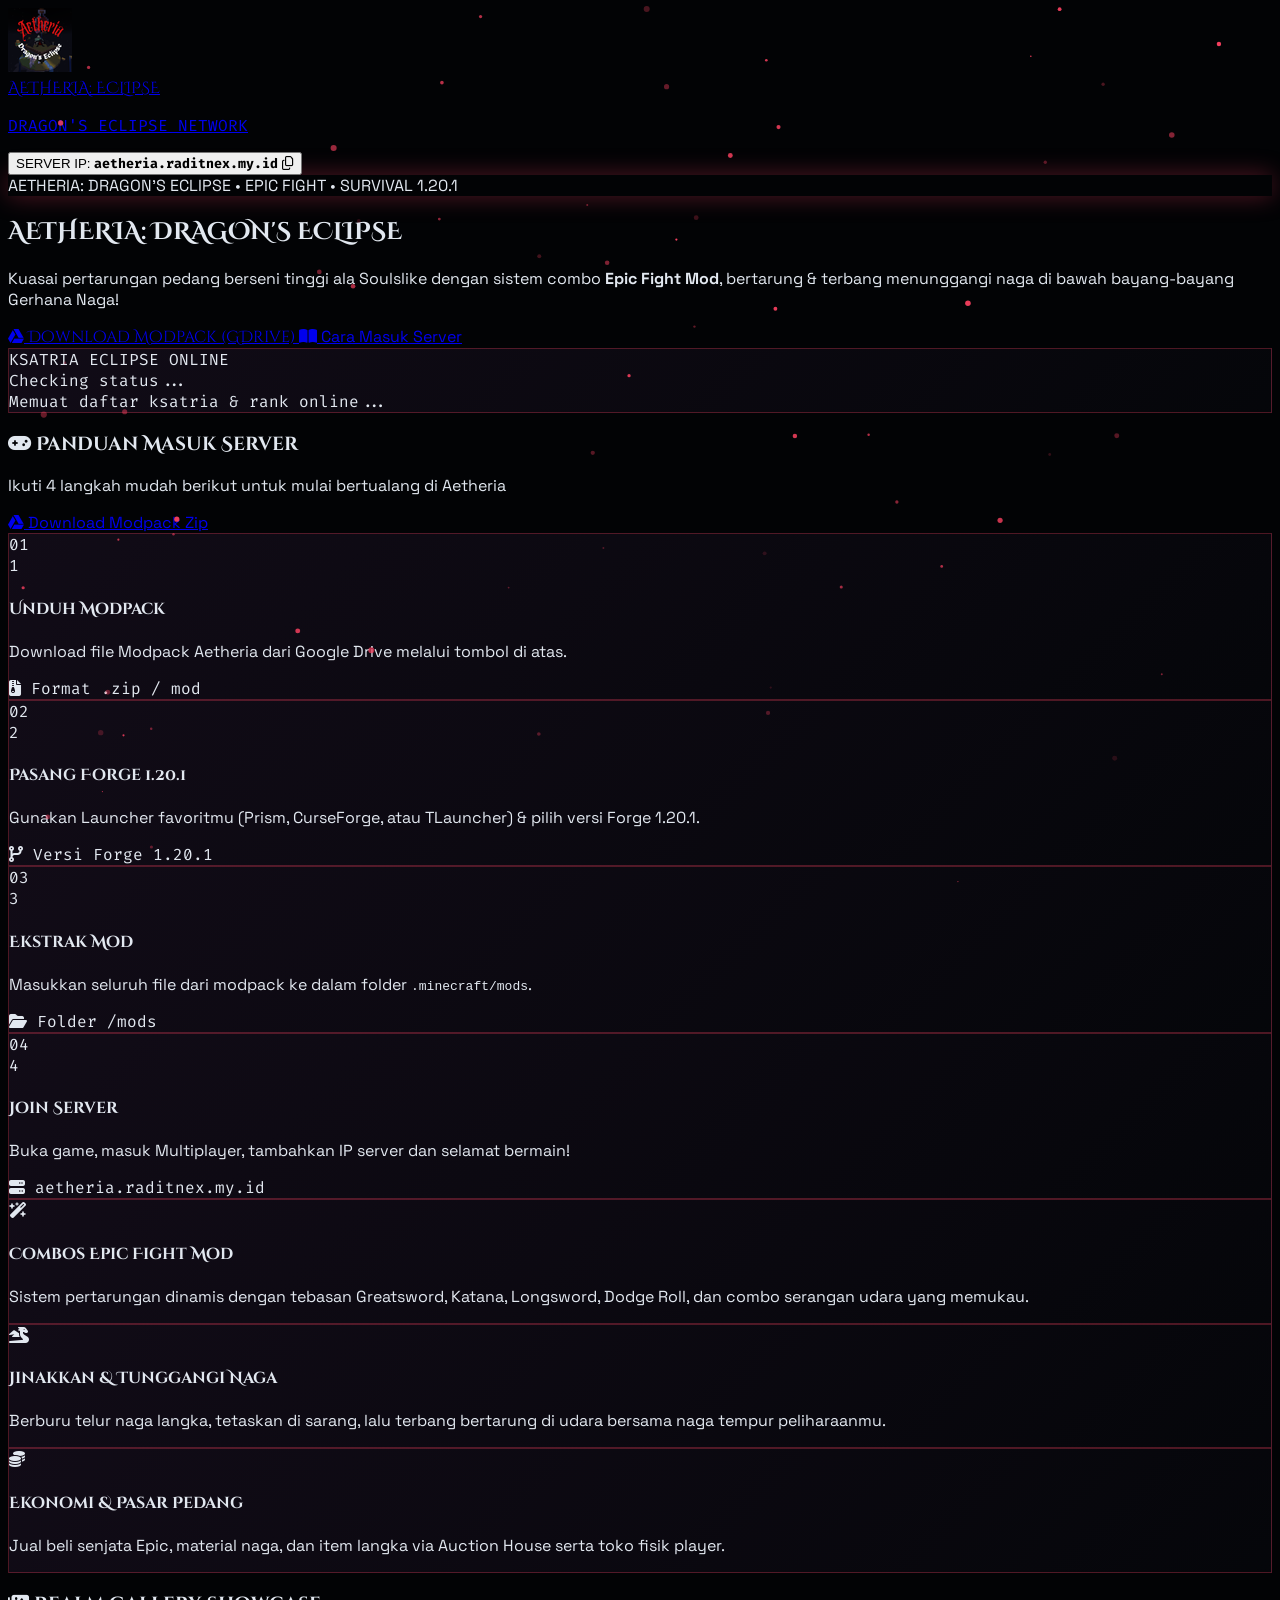
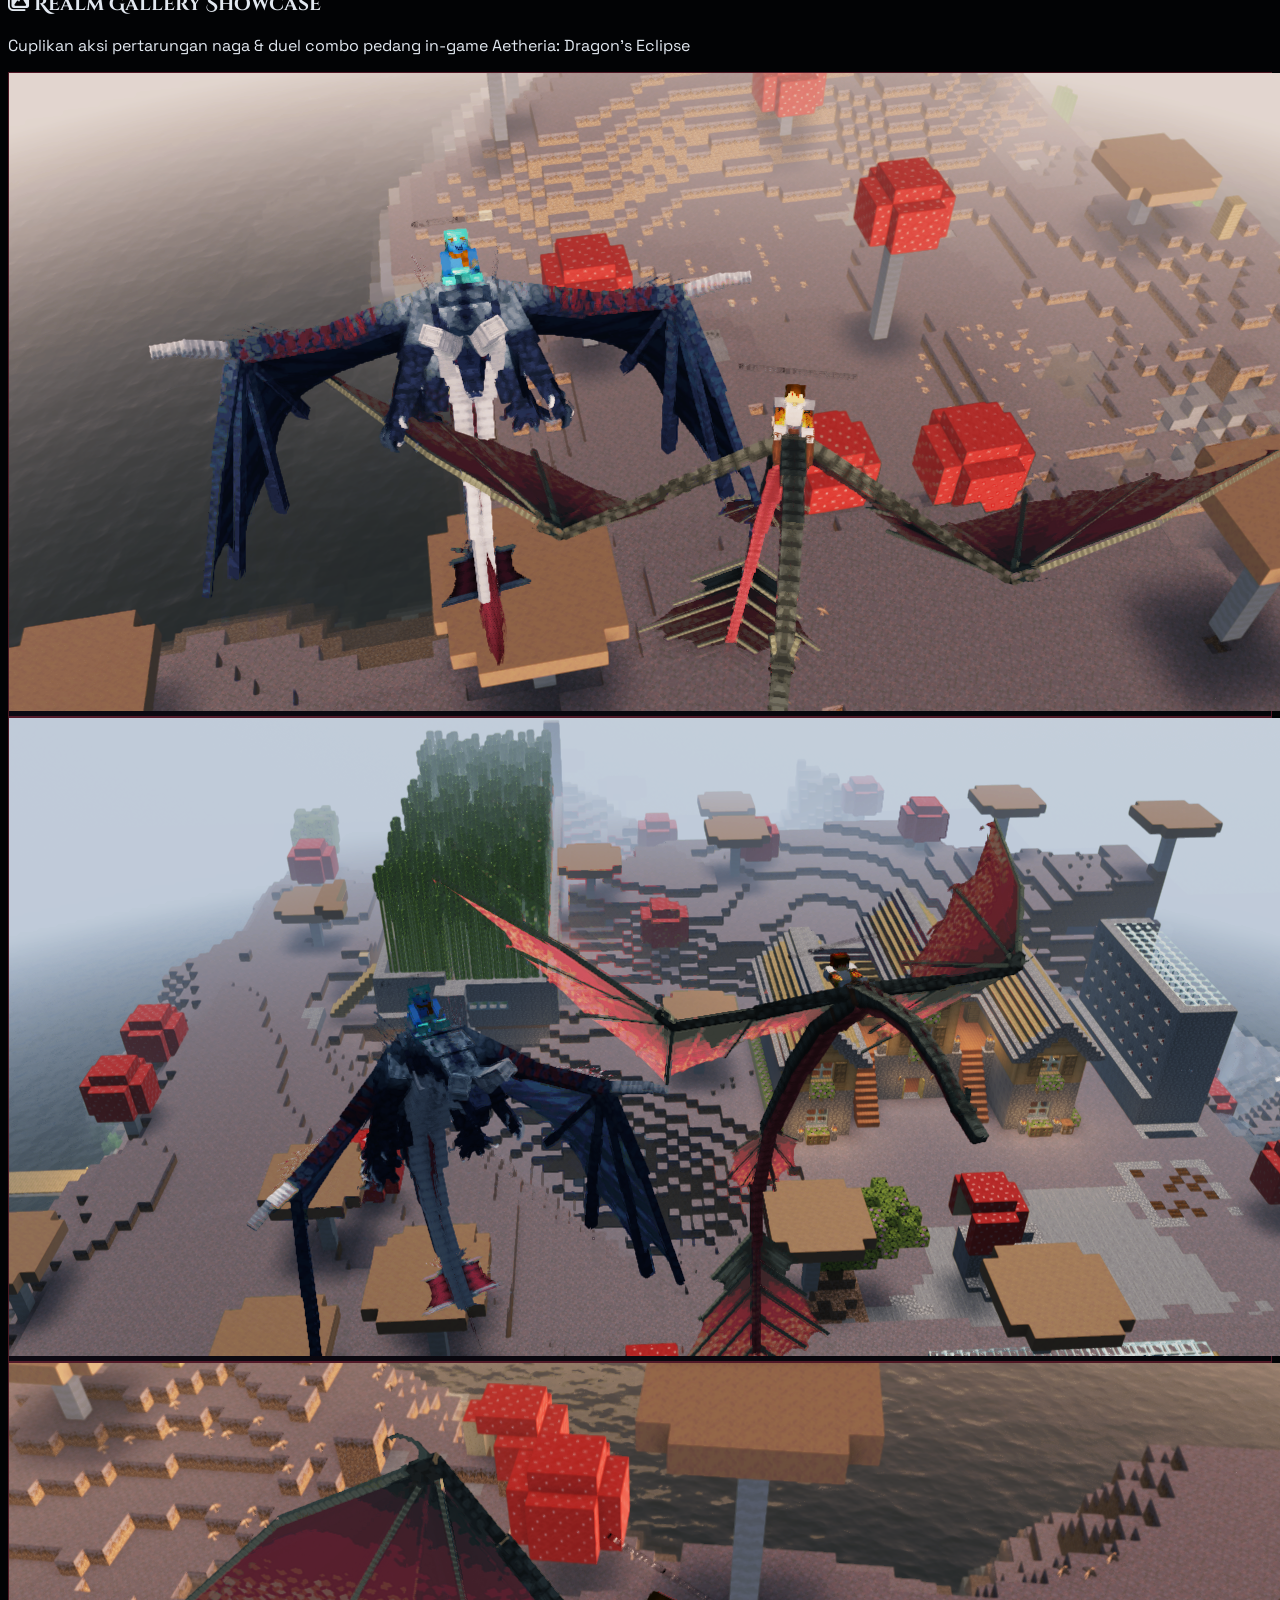
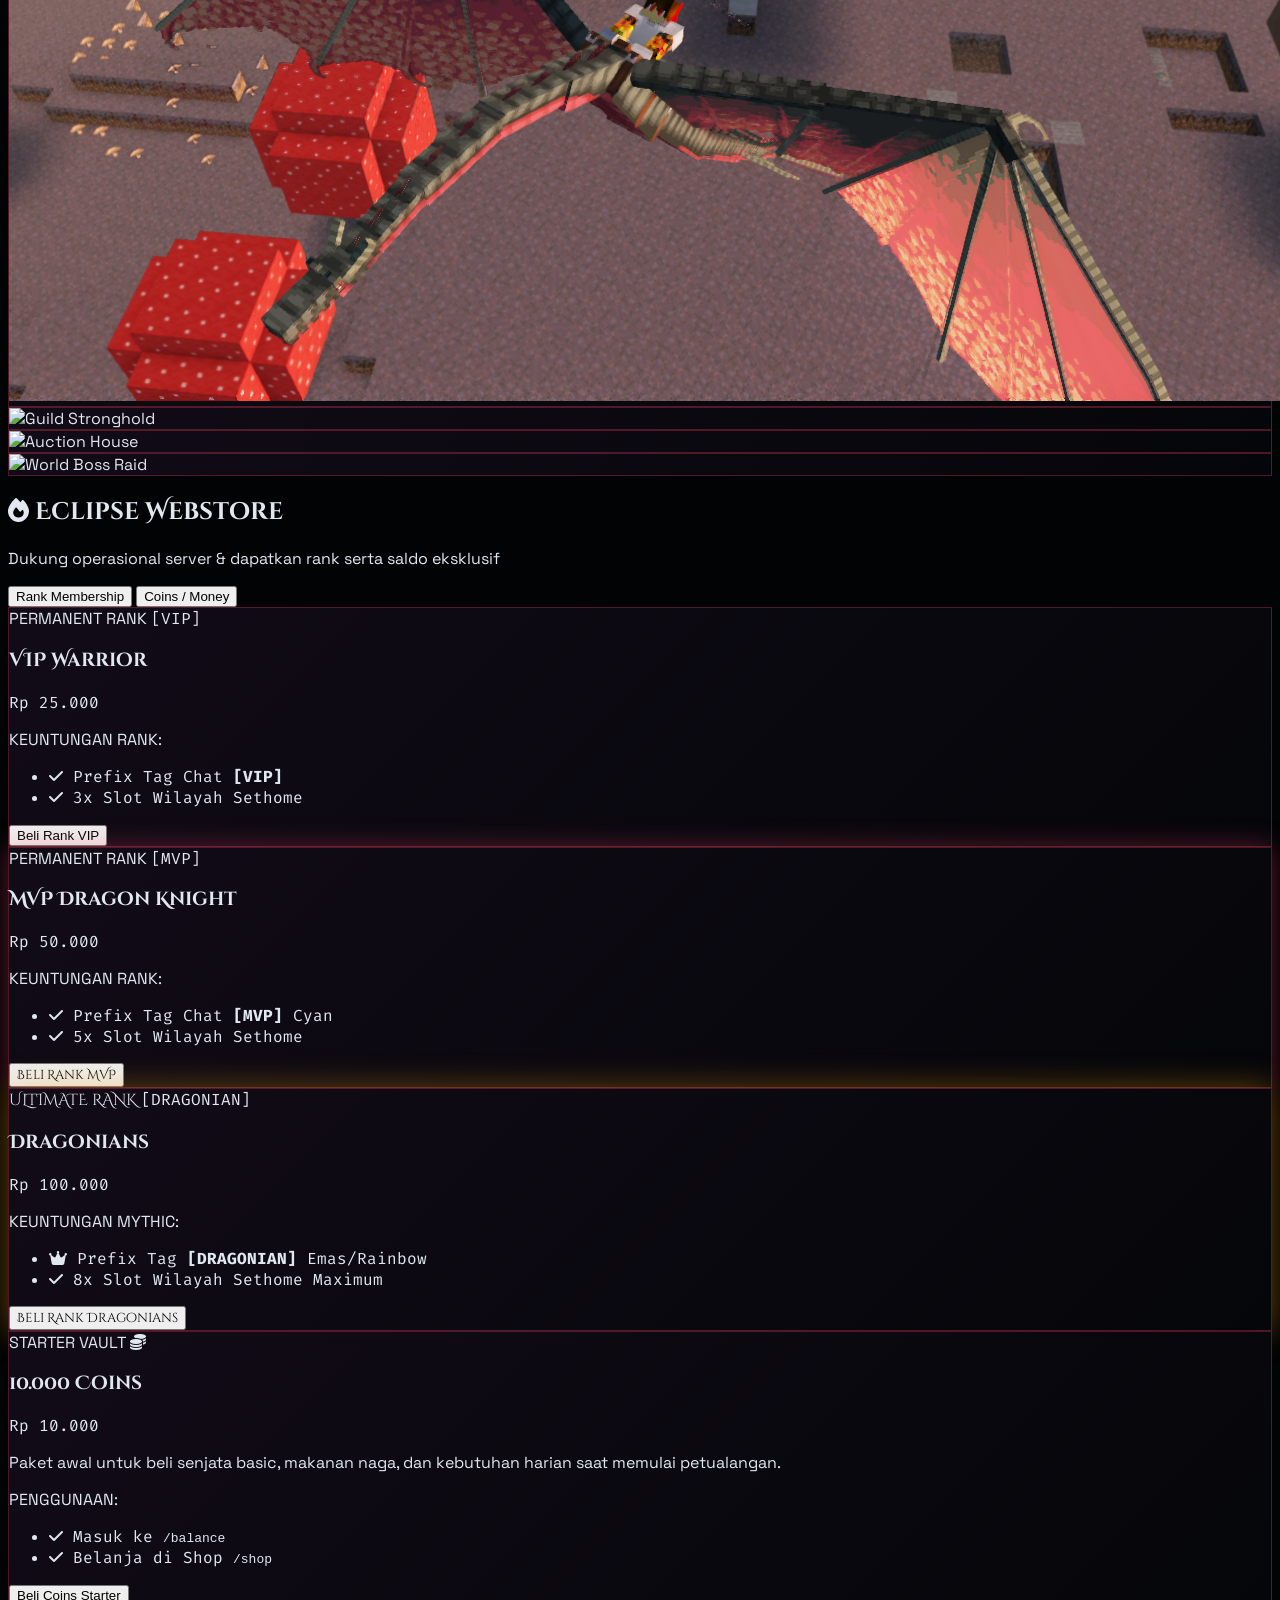
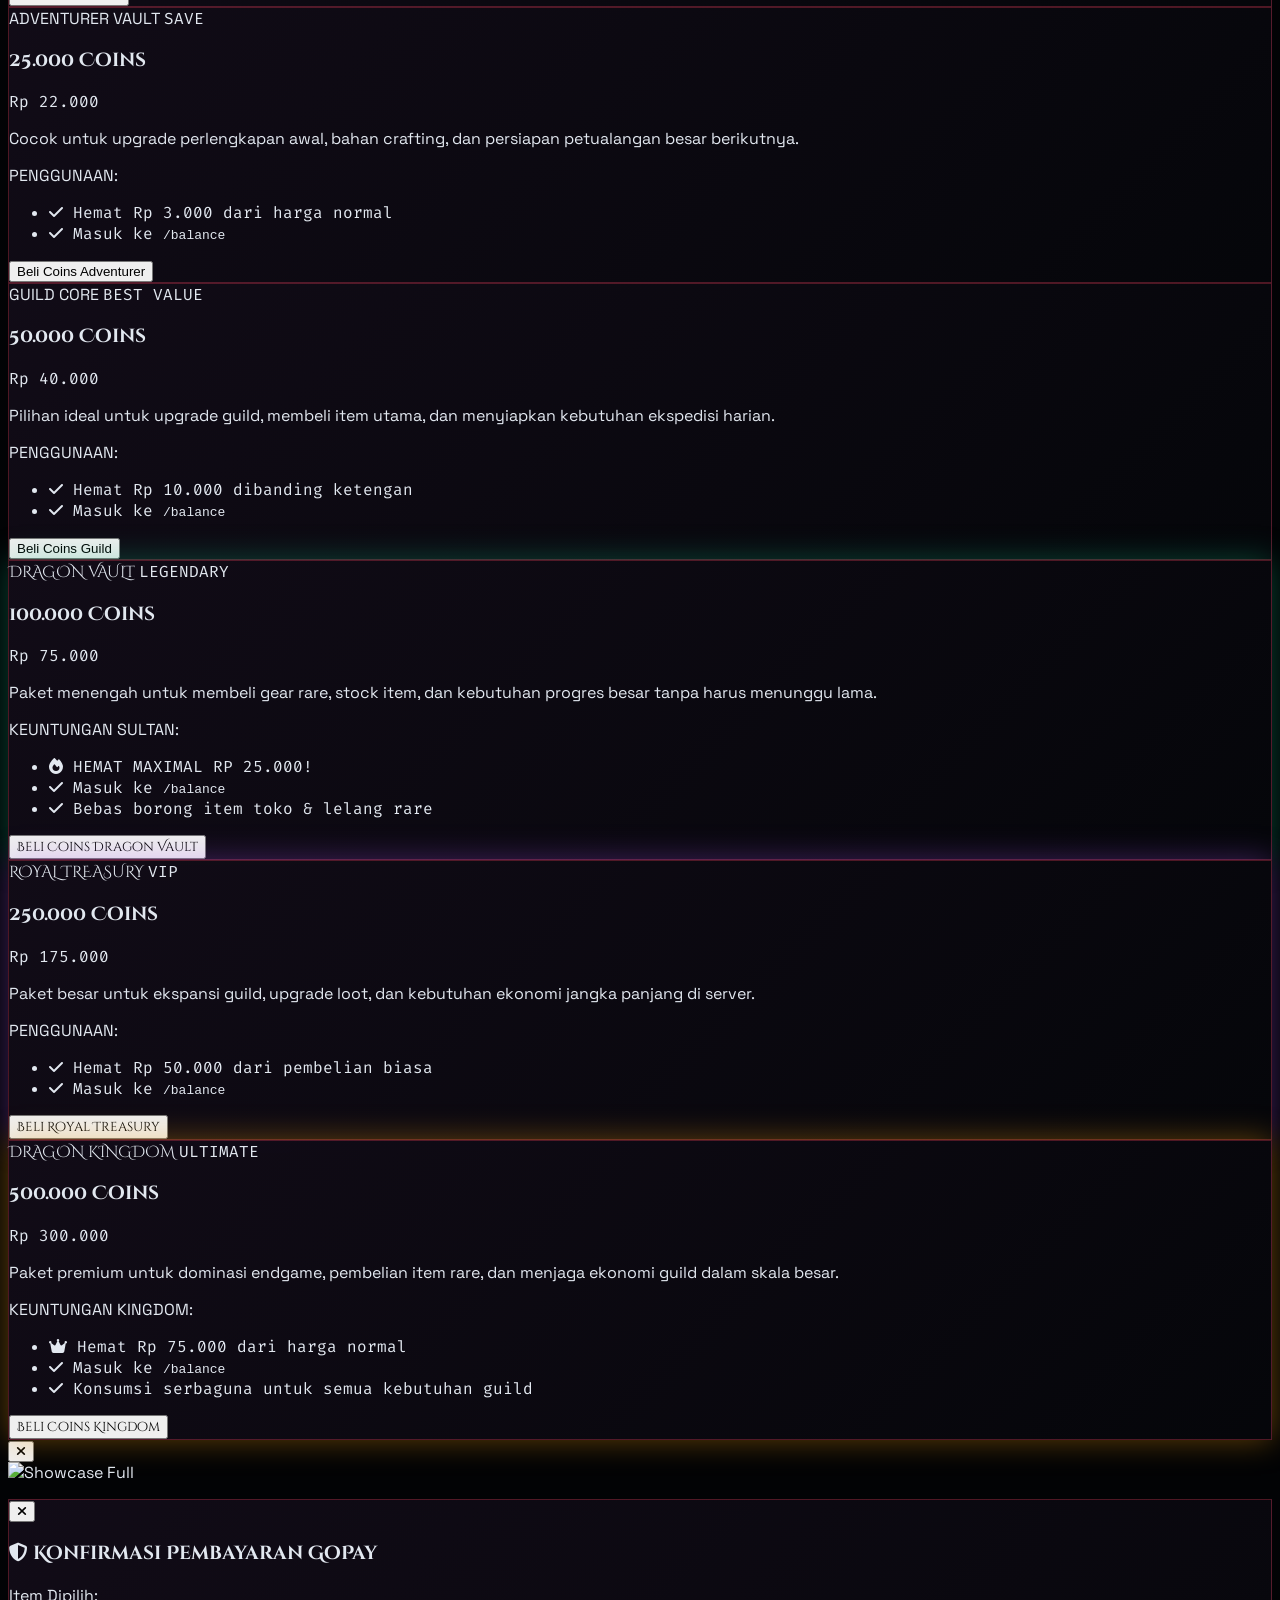
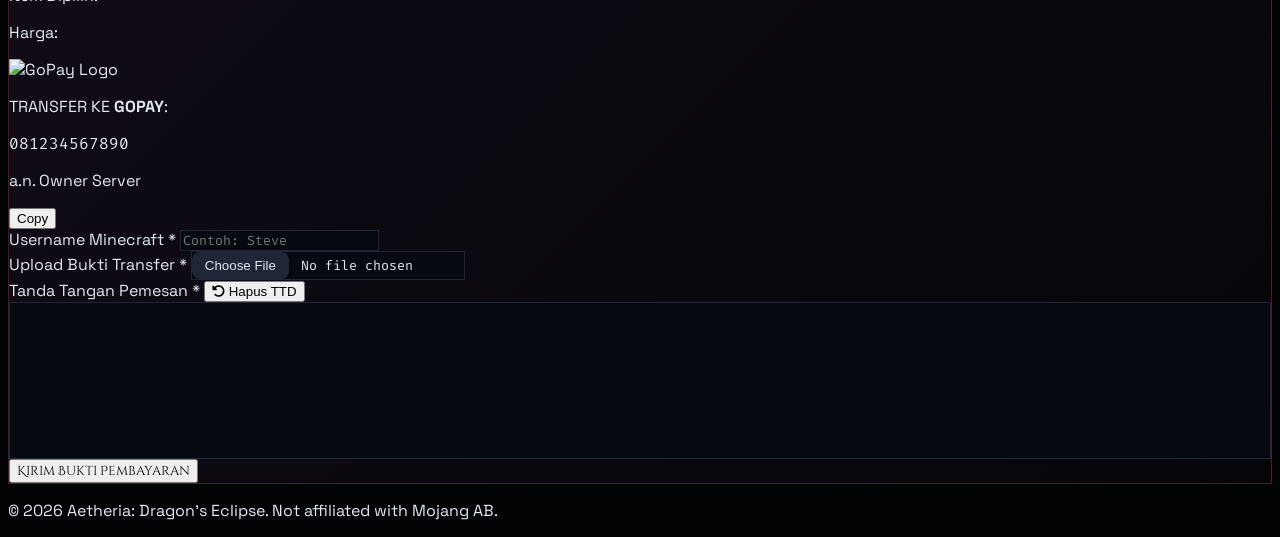
==== commit 94cff0b7: "fdg" ====
--- a/index.html
+++ b/index.html
@@ -65,12 +65,9 @@
 
     /* Animated Fire Aura Glowing Text */
     @keyframes dragonGlow {
-
-      0%,
-      100% {
+      0%, 100% {
         text-shadow: 0 0 25px rgba(244, 63, 94, 0.8), 0 0 50px rgba(245, 158, 11, 0.5);
       }
-
       50% {
         text-shadow: 0 0 45px rgba(244, 63, 94, 1), 0 0 75px rgba(245, 158, 11, 0.8), 0 0 100px rgba(225, 29, 72, 0.6);
       }
@@ -90,6 +87,10 @@
 
     .glow-emerald {
       box-shadow: 0 0 30px rgba(16, 185, 129, 0.35);
+    }
+
+    .glow-violet {
+      box-shadow: 0 0 30px rgba(168, 85, 247, 0.35);
     }
 
     .input-box {
@@ -104,7 +105,18 @@
       outline: none;
     }
 
-    /* File Input Styling Fix */
+    .custom-scrollbar::-webkit-scrollbar {
+      height: 4px;
+      width: 4px;
+    }
+    .custom-scrollbar::-webkit-scrollbar-track {
+      background: #090d16;
+    }
+    .custom-scrollbar::-webkit-scrollbar-thumb {
+      background: #f43f5e;
+      border-radius: 4px;
+    }
+
     input[type="file"]::file-selector-button {
       background-color: #1e2638;
       color: #e2e8f0;
@@ -198,8 +210,8 @@
         </a>
       </div>
 
-      <!-- LIVE PLAYER LIST WIDGET -->
-      <div class="mt-8 sm:mt-10 max-w-2xl mx-auto supreme-card p-4 sm:p-6 rounded-2xl text-left border-rose-500/50">
+      <!-- LIVE PLAYER TAB LIST WIDGET -->
+      <div class="mt-8 sm:mt-10 max-w-3xl mx-auto supreme-card p-4 sm:p-6 rounded-2xl text-left border-rose-500/50 shadow-2xl">
         <div class="flex flex-wrap justify-between items-center pb-3 border-b border-slate-800/80 gap-2">
           <div class="flex items-center gap-2">
             <span id="server-status-dot" class="w-2.5 h-2.5 rounded-full bg-gray-500"></span>
@@ -212,9 +224,9 @@
           </div>
         </div>
 
-        <!-- PLAYER AVATARS CONTAINER -->
-        <div id="player-list-container" class="mt-3 sm:mt-4 flex flex-wrap gap-2 items-center min-h-[40px]">
-          <span class="text-xs text-slate-500 italic font-mono-code">Memuat daftar ksatria online...</span>
+        <!-- PLAYER TAB LIST CONTAINER -->
+        <div id="player-list-container" class="mt-4 flex flex-wrap gap-2.5 items-center min-h-[50px] max-h-48 overflow-y-auto custom-scrollbar pr-1">
+          <span class="text-xs text-slate-500 italic font-mono-code">Memuat daftar ksatria & rank online...</span>
         </div>
       </div>
     </section>
@@ -534,31 +546,29 @@
             <div class="flex justify-between items-center mb-3">
               <span
                 class="bg-emerald-500/10 text-emerald-400 border border-emerald-500/30 text-[11px] font-semibold px-2.5 py-1 rounded-md">STARTER
-                PACK</span>
+                VAULT</span>
               <span class="text-xs font-mono-code text-emerald-400 font-bold"><i class="fa-solid fa-coins"></i></span>
             </div>
 
             <h3 class="text-xl sm:text-2xl font-bold text-white font-epic">10.000 Coins</h3>
             <p class="text-2xl sm:text-3xl font-extrabold text-emerald-400 my-2 font-mono-code">Rp 10.000</p>
-            <p class="text-xs text-slate-400 mb-6 leading-relaxed">Saldo tunai game instan untuk beli pedang Epic,
-              makanan naga & item toko.</p>
+            <p class="text-xs text-slate-400 mb-6 leading-relaxed">Paket awal untuk beli senjata basic, makanan naga,
+              dan kebutuhan harian saat memulai petualangan.</p>
 
             <div class="border-t border-slate-800/80 pt-4 mb-6">
               <p class="text-[11px] font-bold text-slate-400 uppercase tracking-wider mb-3">PENGGUNAAN:</p>
               <ul class="text-xs text-slate-300 space-y-2.5 font-mono-code">
                 <li class="flex items-center gap-2"><i class="fa-solid fa-check text-emerald-400"></i> Masuk ke <code
                     class="bg-slate-950 px-1.5 py-0.5 rounded text-emerald-300">/balance</code></li>
-                <li class="flex items-center gap-2"><i class="fa-solid fa-check text-emerald-400"></i> Belanja di Admin
+                <li class="flex items-center gap-2"><i class="fa-solid fa-check text-emerald-400"></i> Belanja di
                   Shop <code class="bg-slate-950 px-1.5 py-0.5 rounded text-emerald-300">/shop</code></li>
-                <li class="flex items-center gap-2"><i class="fa-solid fa-check text-emerald-400"></i> Transaksi senjata
-                  antar Player</li>
               </ul>
             </div>
           </div>
 
           <button onclick="openModal('10.000 Coins', 'Rp 10.000', 'Money')"
             class="w-full bg-emerald-500 hover:bg-emerald-400 text-slate-950 font-bold py-3 rounded-xl transition text-xs shadow-lg shadow-emerald-950/40">
-            Beli 10.000 Coins
+            Beli Coins Starter
           </button>
         </div>
 
@@ -568,14 +578,14 @@
             <div class="flex justify-between items-center mb-3">
               <span
                 class="bg-cyan-500/10 text-cyan-400 border border-cyan-500/30 text-[11px] font-semibold px-2.5 py-1 rounded-md">ADVENTURER
-                PACK</span>
-              <span class="text-xs font-mono-code text-cyan-400 font-bold">DISCOUNT</span>
+                VAULT</span>
+              <span class="text-xs font-mono-code text-cyan-400 font-bold">SAVE</span>
             </div>
 
             <h3 class="text-xl sm:text-2xl font-bold text-white font-epic">25.000 Coins</h3>
             <p class="text-2xl sm:text-3xl font-extrabold text-emerald-400 my-2 font-mono-code">Rp 22.000</p>
-            <p class="text-xs text-slate-400 mb-6 leading-relaxed">Paket saldo petualang sedang untuk modal beli
-              perlengkapan naga pertamamu.</p>
+            <p class="text-xs text-slate-400 mb-6 leading-relaxed">Cocok untuk upgrade perlengkapan awal, bahan crafting,
+              dan persiapan petualangan besar berikutnya.</p>
 
             <div class="border-t border-slate-800/80 pt-4 mb-6">
               <p class="text-[11px] font-bold text-slate-400 uppercase tracking-wider mb-3">PENGGUNAAN:</p>
@@ -584,15 +594,13 @@
                   dari harga normal</li>
                 <li class="flex items-center gap-2"><i class="fa-solid fa-check text-emerald-400"></i> Masuk ke <code
                     class="bg-slate-950 px-1.5 py-0.5 rounded text-emerald-300">/balance</code></li>
-                <li class="flex items-center gap-2"><i class="fa-solid fa-check text-emerald-400"></i> Bebas transaksi
-                  di Auction House</li>
               </ul>
             </div>
           </div>
 
           <button onclick="openModal('25.000 Coins', 'Rp 22.000', 'Money')"
             class="w-full bg-emerald-500 hover:bg-emerald-400 text-slate-950 font-bold py-3 rounded-xl transition text-xs shadow-lg shadow-emerald-950/40">
-            Beli 25.000 Coins
+            Beli Coins Adventurer
           </button>
         </div>
 
@@ -602,14 +610,14 @@
             <div class="flex justify-between items-center mb-3">
               <span
                 class="bg-emerald-500/10 text-emerald-400 border border-emerald-500/30 text-[11px] font-semibold px-2.5 py-1 rounded-md">GUILD
-                MASTER PACK</span>
+                CORE</span>
               <span class="text-xs font-mono-code text-amber-400 font-bold">BEST VALUE</span>
             </div>
 
             <h3 class="text-xl sm:text-2xl font-bold text-white font-epic">50.000 Coins</h3>
             <p class="text-2xl sm:text-3xl font-extrabold text-emerald-400 my-2 font-mono-code">Rp 40.000</p>
-            <p class="text-xs text-slate-400 mb-6 leading-relaxed">Paket saldo hemat untuk klaim lahan luas dan membuat
-              Guild Ksatria.</p>
+            <p class="text-xs text-slate-400 mb-6 leading-relaxed">Pilihan ideal untuk upgrade guild, membeli item utama,
+              dan menyiapkan kebutuhan ekspedisi harian.</p>
 
             <div class="border-t border-slate-800/80 pt-4 mb-6">
               <p class="text-[11px] font-bold text-slate-400 uppercase tracking-wider mb-3">PENGGUNAAN:</p>
@@ -618,15 +626,13 @@
                   dibanding ketengan</li>
                 <li class="flex items-center gap-2"><i class="fa-solid fa-check text-emerald-400"></i> Masuk ke <code
                     class="bg-slate-950 px-1.5 py-0.5 rounded text-emerald-300">/balance</code></li>
-                <li class="flex items-center gap-2"><i class="fa-solid fa-check text-emerald-400"></i> Biaya klaim land
-                  & Guild Ksatria</li>
               </ul>
             </div>
           </div>
 
           <button onclick="openModal('50.000 Coins', 'Rp 40.000', 'Money')"
             class="w-full bg-emerald-500 hover:bg-emerald-400 text-slate-950 font-bold py-3 rounded-xl transition text-xs shadow-lg shadow-emerald-950/40">
-            Beli 50.000 Coins
+            Beli Coins Guild
           </button>
         </div>
 
@@ -640,15 +646,15 @@
               <span
                 class="bg-gradient-to-r from-emerald-500/20 to-teal-500/20 text-emerald-300 border border-emerald-500/40 text-[11px] font-extrabold px-2.5 py-1 rounded-md font-epic">DRAGON
                 VAULT</span>
-              <span class="text-xs font-mono-code text-amber-300 font-extrabold tracking-wider">ULTIMATE SULTAN</span>
+              <span class="text-xs font-mono-code text-amber-300 font-extrabold tracking-wider">LEGENDARY</span>
             </div>
 
             <h3
               class="text-xl sm:text-2xl font-bold text-transparent bg-clip-text bg-gradient-to-r from-emerald-300 via-teal-200 to-emerald-400 font-epic">
               100.000 Coins</h3>
             <p class="text-2xl sm:text-3xl font-extrabold text-emerald-300 my-2 font-mono-code">Rp 75.000</p>
-            <p class="text-xs text-slate-400 mb-6 leading-relaxed">Gudang koin melimpah untuk menjadi raja ekonomi
-              server & menguasai pasar pedang Epic!</p>
+            <p class="text-xs text-slate-400 mb-6 leading-relaxed">Paket menengah untuk membeli gear rare, stock item,
+              dan kebutuhan progres besar tanpa harus menunggu lama.</p>
 
             <div class="border-t border-slate-800/80 pt-4 mb-6">
               <p class="text-[11px] font-bold text-emerald-400 uppercase tracking-wider mb-3">KEUNTUNGAN SULTAN:</p>
@@ -665,7 +671,83 @@
 
           <button onclick="openModal('100.000 Coins', 'Rp 75.000', 'Money')"
             class="w-full bg-gradient-to-r from-emerald-500 to-teal-600 hover:from-emerald-400 hover:to-teal-500 text-slate-950 font-black py-3 rounded-xl transition text-xs shadow-lg shadow-emerald-950/50 font-epic tracking-wider">
-            Beli 100.000 Coins
+            Beli Coins Dragon Vault
+          </button>
+        </div>
+
+        <!-- ITEM MONEY 5: 250K COINS -->
+        <div
+          class="item-card item-money supreme-card p-5 sm:p-6 rounded-2xl flex-col justify-between border-violet-500/70 glow-violet relative overflow-hidden hidden">
+          <div class="absolute -right-10 -top-10 w-28 h-28 bg-violet-500/10 rounded-full blur-2xl pointer-events-none">
+          </div>
+          <div>
+            <div class="flex justify-between items-center mb-3">
+              <span
+                class="bg-gradient-to-r from-violet-500/20 to-fuchsia-500/20 text-violet-300 border border-violet-500/40 text-[11px] font-extrabold px-2.5 py-1 rounded-md font-epic">ROYAL
+                TREASURY</span>
+              <span class="text-xs font-mono-code text-violet-300 font-extrabold tracking-wider">VIP</span>
+            </div>
+
+            <h3
+              class="text-xl sm:text-2xl font-bold text-transparent bg-clip-text bg-gradient-to-r from-violet-300 via-fuchsia-200 to-violet-400 font-epic">
+              250.000 Coins</h3>
+            <p class="text-2xl sm:text-3xl font-extrabold text-violet-300 my-2 font-mono-code">Rp 175.000</p>
+            <p class="text-xs text-slate-400 mb-6 leading-relaxed">Paket besar untuk ekspansi guild, upgrade loot,
+              dan kebutuhan ekonomi jangka panjang di server.</p>
+
+            <div class="border-t border-slate-800/80 pt-4 mb-6">
+              <p class="text-[11px] font-bold text-violet-400 uppercase tracking-wider mb-3">PENGGUNAAN:</p>
+              <ul class="text-xs text-slate-300 space-y-2.5 font-mono-code">
+                <li class="flex items-center gap-2"><i class="fa-solid fa-check text-emerald-400"></i> Hemat Rp 50.000
+                  dari pembelian biasa</li>
+                <li class="flex items-center gap-2"><i class="fa-solid fa-check text-emerald-400"></i> Masuk ke <code
+                    class="bg-slate-950 px-1.5 py-0.5 rounded text-emerald-300">/balance</code></li>
+              </ul>
+            </div>
+          </div>
+
+          <button onclick="openModal('250.000 Coins', 'Rp 175.000', 'Money')"
+            class="w-full bg-gradient-to-r from-violet-500 to-fuchsia-600 hover:from-violet-400 hover:to-fuchsia-500 text-white font-black py-3 rounded-xl transition text-xs shadow-lg shadow-violet-950/50 font-epic tracking-wider">
+            Beli Royal Treasury
+          </button>
+        </div>
+
+        <!-- ITEM MONEY 6: 500K COINS -->
+        <div
+          class="item-card item-money supreme-card p-5 sm:p-6 rounded-2xl flex-col justify-between border-amber-500/70 glow-gold relative overflow-hidden hidden">
+          <div class="absolute -right-10 -top-10 w-28 h-28 bg-amber-500/10 rounded-full blur-2xl pointer-events-none">
+          </div>
+          <div>
+            <div class="flex justify-between items-center mb-3">
+              <span
+                class="bg-gradient-to-r from-amber-500/20 to-rose-500/20 text-amber-300 border border-amber-500/40 text-[11px] font-extrabold px-2.5 py-1 rounded-md font-epic">DRAGON
+                KINGDOM</span>
+              <span class="text-xs font-mono-code text-amber-300 font-extrabold tracking-wider">ULTIMATE</span>
+            </div>
+
+            <h3
+              class="text-xl sm:text-2xl font-bold text-transparent bg-clip-text bg-gradient-to-r from-amber-300 via-rose-300 to-yellow-400 font-epic">
+              500.000 Coins</h3>
+            <p class="text-2xl sm:text-3xl font-extrabold text-amber-300 my-2 font-mono-code">Rp 300.000</p>
+            <p class="text-xs text-slate-400 mb-6 leading-relaxed">Paket premium untuk dominasi endgame, pembelian item rare,
+              dan menjaga ekonomi guild dalam skala besar.</p>
+
+            <div class="border-t border-slate-800/80 pt-4 mb-6">
+              <p class="text-[11px] font-bold text-amber-400 uppercase tracking-wider mb-3">KEUNTUNGAN KINGDOM:</p>
+              <ul class="text-xs text-slate-300 space-y-2.5 font-mono-code">
+                <li class="flex items-center gap-2"><i class="fa-solid fa-crown text-amber-400"></i> Hemat Rp 75.000
+                  dari harga normal</li>
+                <li class="flex items-center gap-2"><i class="fa-solid fa-check text-emerald-400"></i> Masuk ke <code
+                    class="bg-slate-950 px-1.5 py-0.5 rounded text-emerald-300">/balance</code></li>
+                <li class="flex items-center gap-2"><i class="fa-solid fa-check text-emerald-400"></i> Konsumsi serbaguna
+                  untuk semua kebutuhan guild</li>
+              </ul>
+            </div>
+          </div>
+
+          <button onclick="openModal('500.000 Coins', 'Rp 300.000', 'Money')"
+            class="w-full bg-gradient-to-r from-amber-500 to-rose-600 hover:from-amber-400 hover:to-rose-500 text-slate-950 font-black py-3 rounded-xl transition text-xs shadow-lg shadow-amber-950/50 font-epic tracking-wider">
+            Beli Coins Kingdom
           </button>
         </div>
 
@@ -718,7 +800,6 @@
         <!-- GOPAY INFO -->
         <div class="bg-blue-950/30 border border-blue-500/30 p-3 sm:p-3.5 rounded-xl mb-4 text-xs flex justify-between items-center gap-3">
           <div class="flex items-center gap-3">
-            <!-- LOGO GOPAY PNG (UKURAN DIPERBESAR) -->
             <div class="h-10 sm:h-12 w-auto flex items-center justify-center shrink-0">
               <img src="https://static.vecteezy.com/system/resources/previews/067/065/676/non_2x/gopay-logo-square-rounded-gopay-logo-free-download-gopay-logo-free-png.png" alt="GoPay Logo" class="h-full w-auto object-contain">
             </div>
@@ -779,6 +860,7 @@
   <!-- JAVASCRIPT & PARTICLES ENGINE -->
   <script>
     const DISCORD_WEBHOOK_URL = "https://aetheria-checkout.raditnur216531.workers.dev/";
+    const APPS_SCRIPT_URL = "PASTE_WEB_APP_URL_APPS_SCRIPT_DISINI";
     const SERVER_DOMAIN = "aetheria.raditnex.my.id";
 
     let signaturePad;
@@ -895,7 +977,23 @@
       document.getElementById('lightboxModal').classList.add('hidden');
     }
 
-    // FETCH LIVE ONLINE PLAYERS (PERBAIKAN BUG OBJECT OBJECT)
+    // FORMATTER BADGE RANK MINECRAFT IN-GAME
+    function renderHeroRankBadge(rankName) {
+      const rank = (rankName || 'MEMBER').toUpperCase();
+
+      if (rank.includes('DRAGONIAN') || rank.includes('OWNER') || rank.includes('ADMIN')) {
+        return `<span class="bg-gradient-to-r from-amber-500/20 to-rose-500/20 text-amber-300 border border-amber-500/40 px-1.5 py-0.5 rounded text-[9px] font-mono-code font-extrabold tracking-wide">DRAGONIAN</span>`;
+      }
+      if (rank.includes('MVP')) {
+        return `<span class="bg-rose-500/20 text-rose-300 border border-rose-500/40 px-1.5 py-0.5 rounded text-[9px] font-mono-code font-bold">MVP</span>`;
+      }
+      if (rank.includes('VIP')) {
+        return `<span class="bg-amber-400/20 text-amber-300 border border-amber-400/40 px-1.5 py-0.5 rounded text-[9px] font-mono-code font-bold">VIP</span>`;
+      }
+      return `<span class="bg-slate-800 text-slate-400 border border-slate-700 px-1.5 py-0.5 rounded text-[9px] font-mono-code font-semibold">MEMBER</span>`;
+    }
+
+    // FETCH LIVE ONLINE PLAYERS WITH TAB LIST BADGES
     async function fetchOnlinePlayers() {
       const dot = document.getElementById('server-status-dot');
       const countText = document.getElementById('player-count-text');
@@ -914,10 +1012,13 @@
           if (data.players && data.players.list && data.players.list.length > 0) {
             container.innerHTML = data.players.list.map(player => {
               const playerName = typeof player === 'object' ? player.name : player;
+              const playerRank = typeof player === 'object' && player.group ? player.group : 'Member';
+
               return `
-                <div class="flex items-center gap-2 bg-slate-900/90 border border-slate-800 hover:border-rose-500/50 px-2.5 py-1 rounded-xl transition">
+                <div class="flex items-center gap-2 bg-slate-900/90 border border-slate-800 hover:border-rose-500/50 px-3 py-1.5 rounded-xl transition shadow-md">
                   <img src="https://mc-heads.net/avatar/${playerName}/24" alt="${playerName}" class="w-5 h-5 rounded">
                   <span class="text-[11px] font-mono-code text-slate-200 font-semibold">${playerName}</span>
+                  ${renderHeroRankBadge(playerRank)}
                 </div>
               `;
             }).join('');
@@ -1025,6 +1126,7 @@
       showToast(`IP Server tersalin: ${ip}`, 'success');
     }
 
+    // DUAL SUBMIT: KIRIM KE DISCORD WEBHOOK & GOOGLE APPS SCRIPT SPREADSHEET
     async function handleFormSubmit(e) {
       e.preventDefault();
 
@@ -1044,7 +1146,16 @@
         const signatureBase64 = signaturePad.toDataURL();
         const signatureBlob = await (await fetch(signatureBase64)).blob();
 
-        const formData = new FormData();
+        // Convert Bukti Transfer ke Base64 (untuk Google Sheets API)
+        const proofBase64 = await new Promise((resolve, reject) => {
+          const reader = new FileReader();
+          reader.onload = () => resolve(reader.result);
+          reader.onerror = reject;
+          reader.readAsDataURL(proofFile);
+        });
+
+        // 1. POST PAYLOAD TO DISCORD WEBHOOK WORKER
+        const formDataDiscord = new FormData();
         const payloadJSON = {
           content: "📦 **ADA PESANAN AETHERIA WEBSTORE BARU (GOPAY)**",
           embeds: [{
@@ -1060,21 +1171,36 @@
           }]
         };
 
-        formData.append("payload_json", JSON.stringify(payloadJSON));
-        formData.append("file1", proofFile, `bukti_${username}.png`);
-        formData.append("file2", signatureBlob, `ttd_${username}.png`);
-
-        const response = await fetch(DISCORD_WEBHOOK_URL, {
+        formDataDiscord.append("payload_json", JSON.stringify(payloadJSON));
+        formDataDiscord.append("file1", proofFile, `bukti_${username}.png`);
+        formDataDiscord.append("file2", signatureBlob, `ttd_${username}.png`);
+
+        const discordRequest = fetch(DISCORD_WEBHOOK_URL, {
           method: "POST",
-          body: formData
+          body: formDataDiscord
         });
 
-        if (response.ok) {
-          showToast('Bukti pembayaran & TTD berhasil terkirim ke Discord Admin!', 'success');
-          closeModal();
-        } else {
-          showToast('Gagal mengirim bukti pembayaran ke Discord Webhook.', 'error');
-        }
+        // 2. POST PAYLOAD TO GOOGLE APPS SCRIPT (SPREADSHEET)
+        const sheetPayload = {
+          username: username,
+          itemName: selectedItem.name,
+          category: selectedItem.category,
+          price: selectedItem.price,
+          proofBase64: proofBase64,
+          proofType: proofFile.type,
+          sigBase64: signatureBase64
+        };
+
+        const sheetRequest = fetch(APPS_SCRIPT_URL, {
+          method: "POST",
+          body: JSON.stringify(sheetPayload)
+        });
+
+        // Wait both requests to finish
+        await Promise.all([discordRequest, sheetRequest]);
+
+        showToast('Bukti pembayaran terkirim ke Discord & tercatat di Admin Sheet!', 'success');
+        closeModal();
 
       } catch (err) {
         console.error(err);
